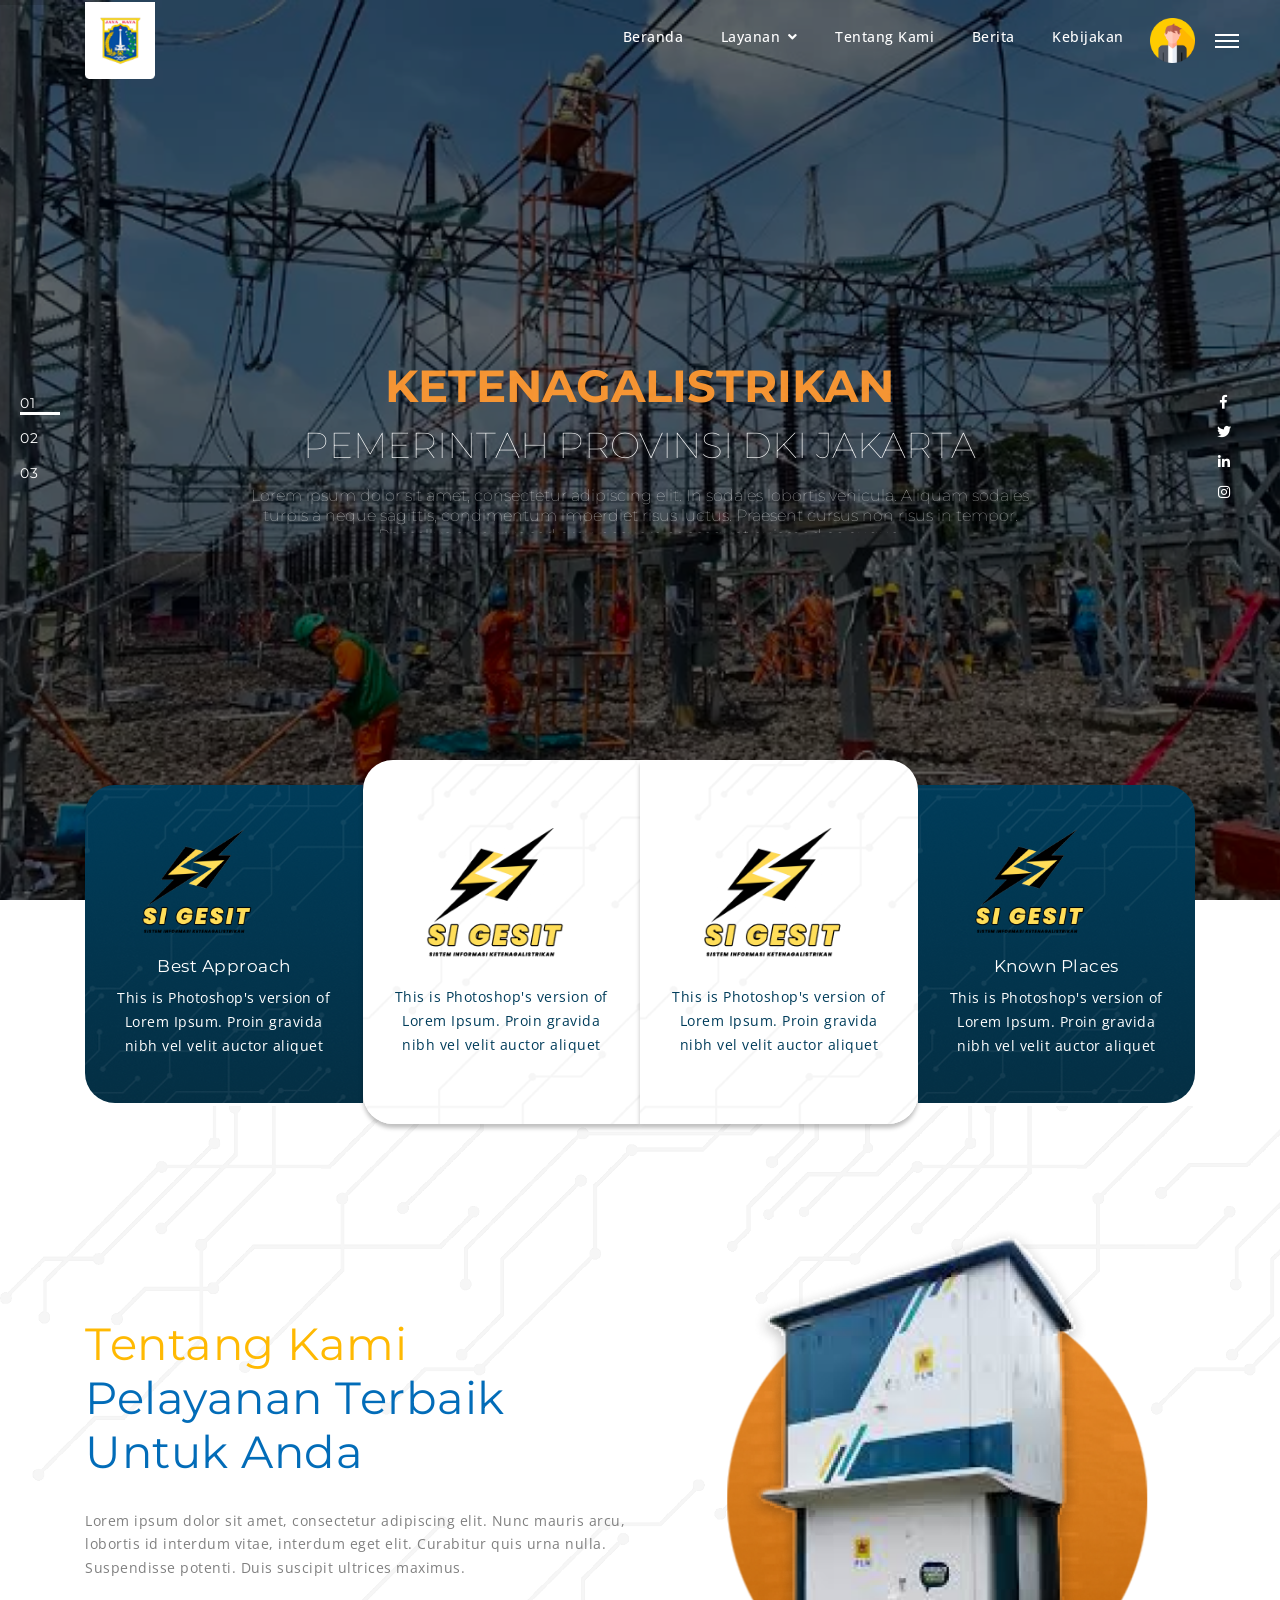
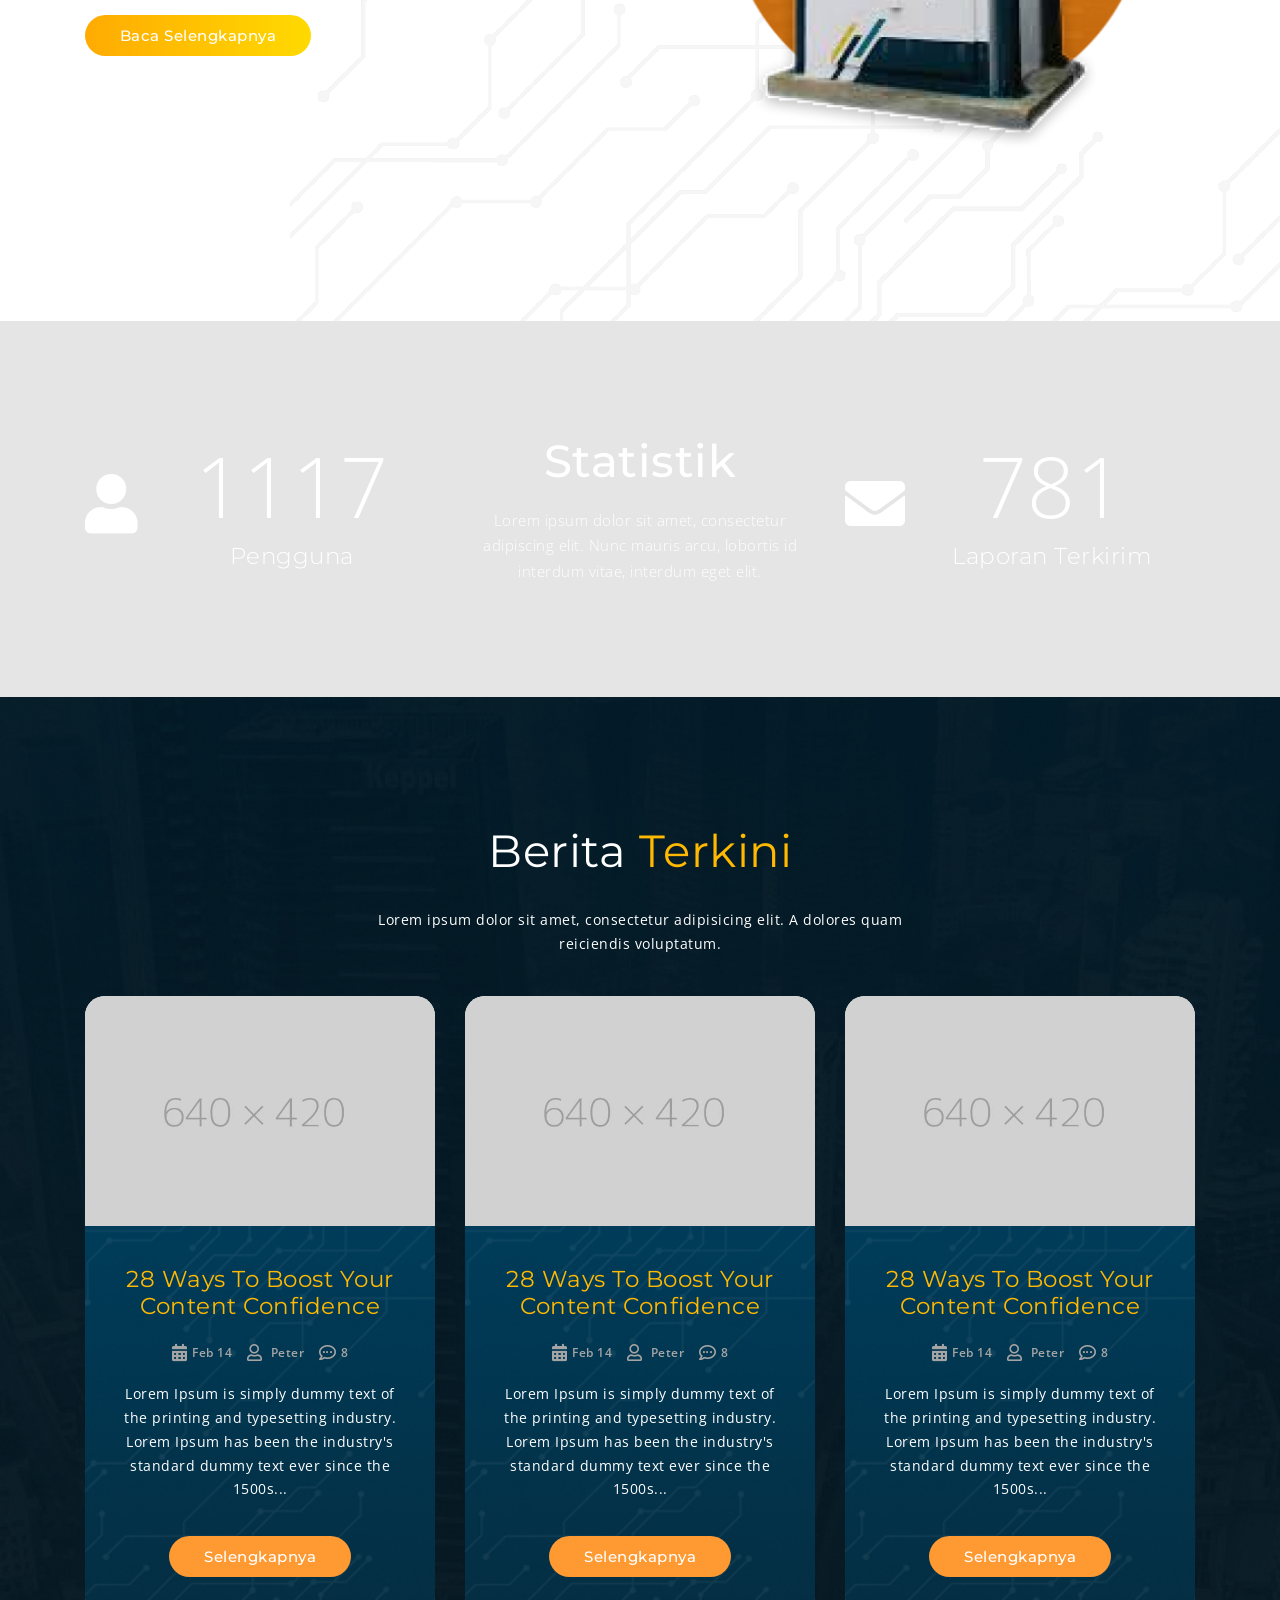
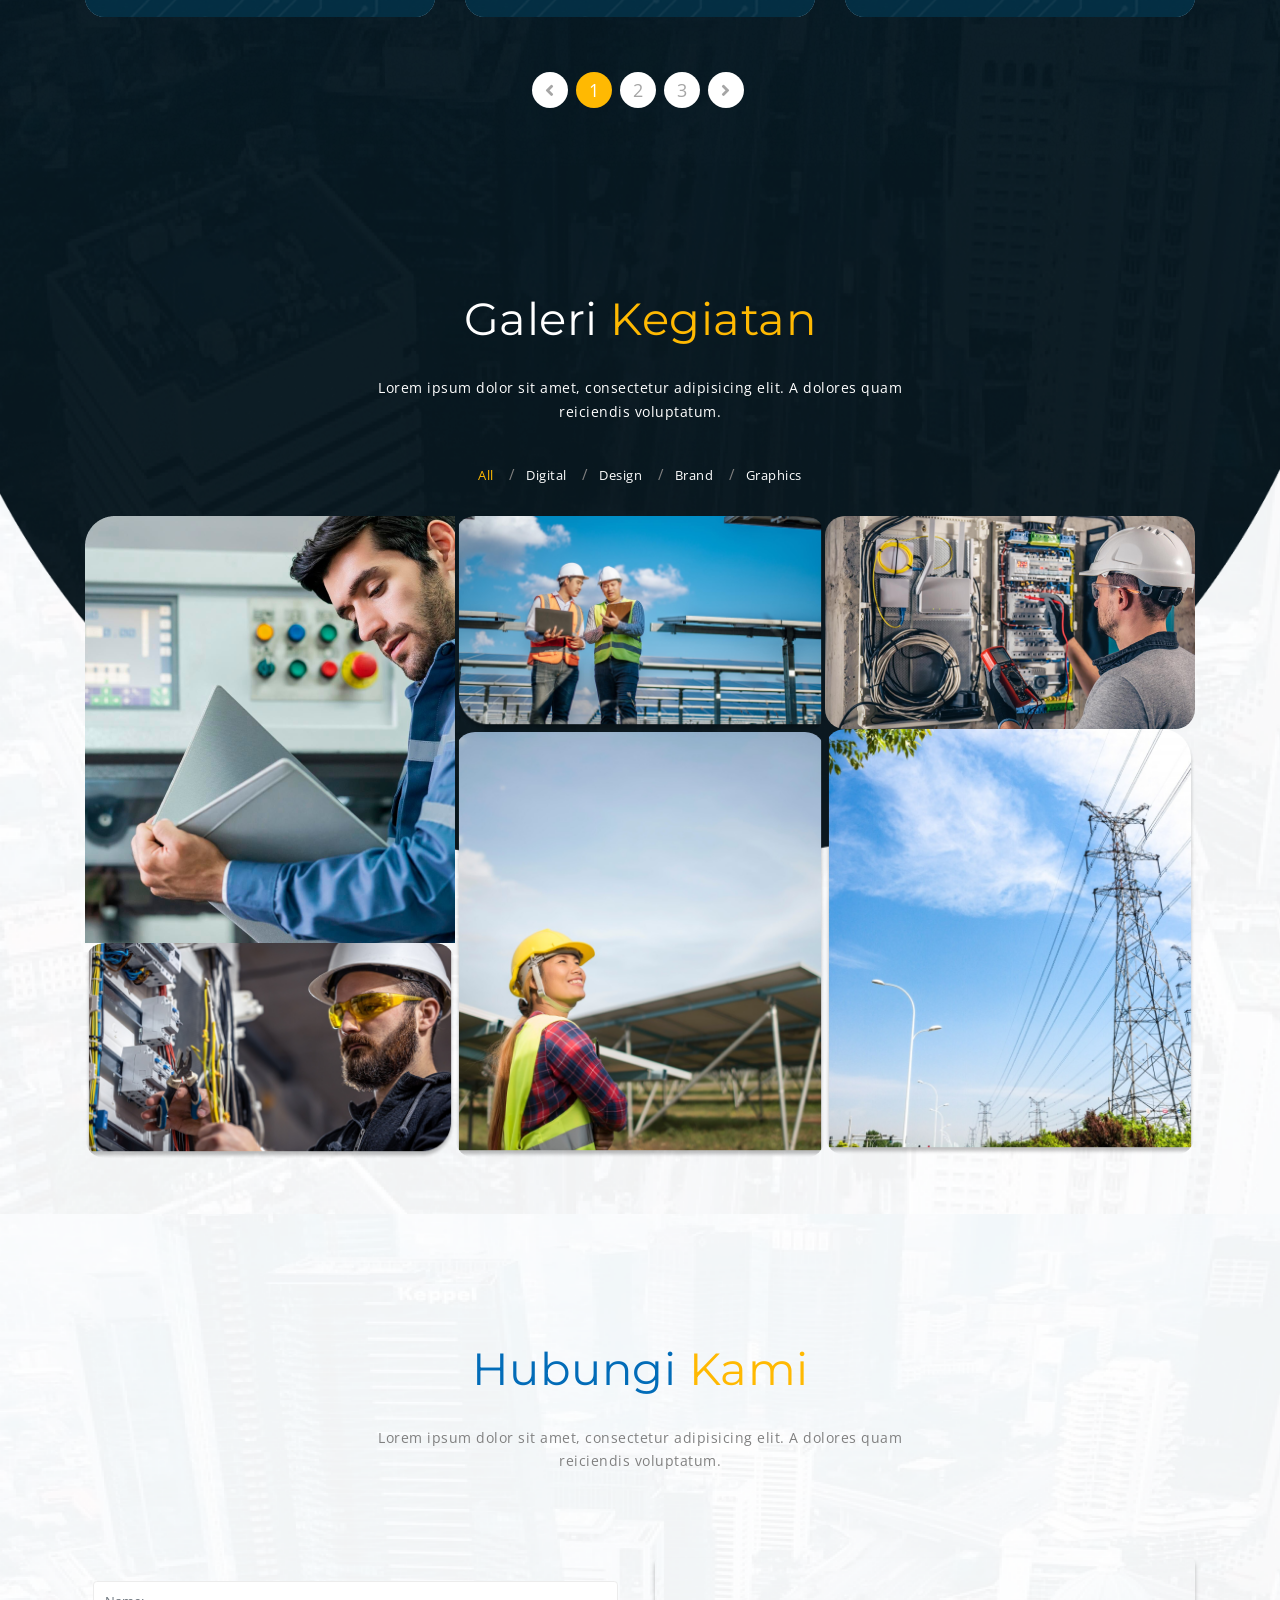
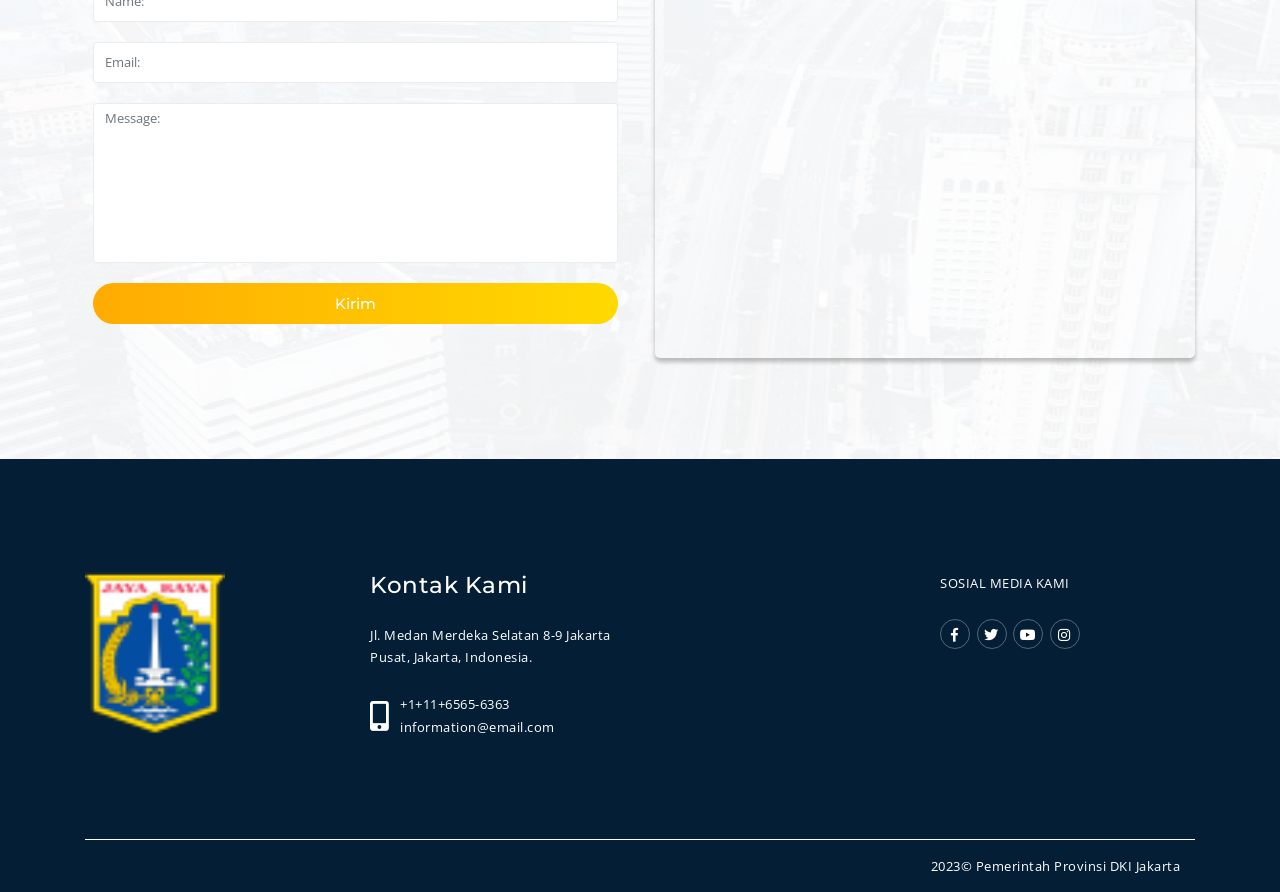
==== index.html @ 41364ecc "initial commit" ====
<!DOCTYPE html>
<html lang="en">

<head>
    <!-- Meta Tags -->
    <meta charset="utf-8">
    <meta content="width=device-width, initial-scale=1, shrink-to-fit=no" name="viewport">
    <!-- Author -->
    <meta name="author" content="Themes Industry">
    <!-- description -->
    <meta name="description"
        content="MegaOne is a highly creative, modern, visually stunning and Bootstrap responsive multipurpose studio and portfolio HTML5 template with 8 ready home page demos.">
    <!-- keywords -->
    <meta name="keywords"
        content="Creative, modern, clean, bootstrap responsive, html5, css3, portfolio, blog, studio, templates, multipurpose, one page, corporate, start-up, studio, branding, designer, freelancer, carousel, parallax, photography, studio, masonry, grid, faq">
    <!-- Page Title -->
    <title>Logistic | MegaOne HTML5 Template</title>
    <link href="logistic/images/favicon.ico" rel="icon">
    <link rel="stylesheet" href="vendor/css/bundle.min.css">
    <link rel="stylesheet" href="vendor/css/owl.carousel.min.css">
    <link rel="stylesheet" href="vendor/css/jquery.fancybox.min.css">
    <link rel="stylesheet" href="vendor/css/cubeportfolio.min.css">
    <link rel="stylesheet" href="vendor/css/tooltipster.min.css">
    <link rel="stylesheet" href="vendor/css/revolution-settings.min.css">
    <link rel="stylesheet" href="logistic/css/revolution/navigation.css">
    <link rel="stylesheet" href="logistic/css/style.css">
</head>

<body>
    <!--PreLoader-->
    <div class="loader">
        <div class="loader-spinner"></div>
    </div>
    <!--PreLoader Ends-->
    <!-- header -->
    <header class="site-header" id="header">
        <nav class="navbar navbar-expand-lg transparent-bg static-nav">
            <div class="container">
                <a class="navbar-brand" href="index-logistic.html">
                    <img src="asset/img/logo.png" alt="logo" class="logo-default">
                    <img src="asset/img/logo.png" alt="logo" style="max-width: 70px;" class="logo-scrolled">
                </a>
                <div class="collapse navbar-collapse">
                    <ul class="navbar-nav ml-auto">
                        <li class="nav-item">
                            <a class="nav-link" href="logistic/about.html">Beranda</a>
                        </li>
                        <li class="nav-item dropdown position-relative">
                            <a class="nav-link dropdown-toggle" href="javascript:void(0)" data-toggle="dropdown"
                                aria-haspopup="true" aria-expanded="false"> Layanan </a>
                            <div class="dropdown-menu">
                                <a class="dropdown-item" href="index-logistic.html">Standard Layout</a>
                                <a class="dropdown-item" href="logistic/index-video.html">Video Background</a>
                                <a class="dropdown-item" href="logistic/index-light.html">Light Version</a>
                            </div>
                        </li>
                        <li class="nav-item">
                            <a class="nav-link" href="logistic/about.html">Tentang Kami</a>
                        </li>
                        <li class="nav-item">
                            <a class="nav-link" href="logistic/about.html">Berita</a>
                        </li>
                        <li class="nav-item">
                            <a class="nav-link" href="logistic/about.html">Kebijakan</a>
                        </li>
                        <!-- <li class="nav-item">
                        <a class="nav-link btn btn-warning btn-sm bg-custom w-100 fw-bold" href="logistic/about.html">Daftar</a>
                    </li> -->
                        <li class="nav-item">
                            <!-- <a class="nav-link" href="logistic/about.html">Daftar</a> -->
                            <img src="asset/img/user-profile.png" style="max-width:45px" class="mt-3 mb-3 ml-2" alt="">
                        </li>


                    </ul>
                </div>
            </div>
            <!--side menu open button-->

            <a href="javascript:void(0)" class="d-inline-block sidemenu_btn" id="sidemenu_toggle">
                <span></span> <span></span> <span></span>
            </a>
        </nav>

        <!-- SIDE MENU -->
        <div class="side-menu opacity-0 bg-custom-secondary" style="background-image: url(asset/img/Rectangle.png);background-size:cover;border-radius:30px 0px 0px 30px">
            <div class="overlay"></div>
            <div class="inner-wrapper">
                <span class="btn-close" id="btn_sideNavClose"><i></i><i></i></span>
                <nav class="side-nav w-100">
                    <ul class="navbar-nav">
                        <li class="nav-item">
                            <a class="nav-link" href="logistic/about.html">Home</a>
                        </li>
                        <li class="nav-item">
                            <a class="nav-link collapsePagesSideMenu" data-toggle="collapse" href="#sideNavPages1">
                                Layanan <i class="fas fa-chevron-down"></i>
                            </a>
                            <div id="sideNavPages1" class="collapse sideNavPages">
                                <ul class="navbar-nav mt-2">
                                    <li class="nav-item">
                                        <a class="nav-link" href="index-logistic.html">Standard Layout</a>
                                    </li>
                                    <li class="nav-item">
                                        <a class="nav-link" href="logistic/index-video.html">Video Background</a>
                                    </li>
                                    <li class="nav-item">
                                        <a class="nav-link" href="logistic/index-light.html">Light Version</a>
                                    </li>
                                </ul>
                            </div>
                        </li>

                        <li class="nav-item">
                            <a class="nav-link collapsePagesSideMenu" data-toggle="collapse" href="#sideNavPages2">
                                News <i class="fas fa-chevron-down"></i>
                            </a>
                            <div id="sideNavPages2" class="collapse sideNavPages">
                                <ul class="navbar-nav">
                                    <li class="nav-item">
                                        <a class="nav-link active" href="logistic/news-1.html">News List</a>
                                    </li>
                                    <li class="nav-item">
                                        <a class="nav-link" href="logistic/news-2.html">News Sidebar</a>
                                    </li>
                                    <li class="nav-item">
                                        <a class="nav-link" href="logistic/news-detail.html">News Details</a>
                                    </li>
                                </ul>
                            </div>
                        </li>
                        <li class="nav-item">
                            <a class="nav-link" href="logistic/work.html">Works</a>
                        </li>
                        <li class="nav-item">
                            <a class="nav-link collapsePagesSideMenu" data-toggle="collapse" href="#sideNavPages">
                                Pages <i class="fas fa-chevron-down"></i>
                            </a>
                            <div id="sideNavPages" class="collapse sideNavPages">
                                <ul class="navbar-nav mt-2">
                                    <li class="nav-item">
                                        <a class="nav-link" href="logistic/team.html">Our Team</a>
                                    </li>
                                    <li class="nav-item">
                                        <a class="nav-link" href="logistic/services.html">Service</a>
                                    </li>
                                    <li class="nav-item">
                                        <a class="nav-link" href="logistic/services-detail.html">Service Detail</a>
                                    </li>
                                    <li class="nav-item">
                                        <a class="nav-link" href="logistic/testimonial.html">Testimonials</a>
                                    </li>
                                    <li class="nav-item">
                                        <a class="nav-link" href="logistic/work.html">Work</a>
                                    </li>
                                    <li class="nav-item">
                                        <a class="nav-link" href="logistic/work-detail.html">Work Detail</a>
                                    </li>
                                    <li class="nav-item">
                                        <a class="nav-link" href="logistic/pricing.html">Pricing</a>
                                    </li>
                                    <li class="nav-item">
                                        <a class="nav-link" href="logistic/404.html">Error 404</a>
                                    </li>
                                    <li class="nav-item">
                                        <a class="nav-link" href="logistic/coming-soon.html">Coming Soon</a>
                                    </li>
                                    <li class="nav-item">
                                        <a class="nav-link collapsePagesSideMenu" data-toggle="collapse"
                                            href="#inner-2">
                                            Account <i class="fas fa-chevron-down"></i>
                                        </a>
                                        <div id="inner-2" class="collapse sideNavPages sideNavPagesInner">
                                            <ul class="navbar-nav mt-2">
                                                <li class="nav-item">
                                                    <a class="nav-link" href="logistic/login.html">Login</a>
                                                </li>
                                                <li class="nav-item">
                                                    <a class="nav-link" href="logistic/register.html">Register</a>
                                                </li>
                                                <li class="nav-item">
                                                    <a class="nav-link" href="logistic/reset-password.html">Forget
                                                        Password</a>
                                                </li>
                                                <li class="nav-item">
                                                    <a class="nav-link" href="logistic/faq.html">FAQ's</a>
                                                </li>
                                                <li class="nav-item">
                                                    <a class="nav-link" href="logistic/support.html">Support</a>
                                                </li>
                                            </ul>
                                        </div>
                                    </li>
                                    <li class="nav-item">
                                        <a class="nav-link collapsePagesSideMenu" data-toggle="collapse"
                                            href="#inner-1">
                                            Shop <i class="fas fa-chevron-down"></i>
                                        </a>
                                        <div id="inner-1" class="collapse sideNavPages sideNavPagesInner">
                                            <ul class="navbar-nav mt-2">
                                                <li class="nav-item">
                                                    <a class="nav-link" href="logistic/shop.html">Shop Products</a>
                                                </li>
                                                <li class="nav-item">
                                                    <a class="nav-link" href="logistic/shop-detail.html">Shop Detail</a>
                                                </li>
                                                <li class="nav-item">
                                                    <a class="nav-link" href="logistic/shop-cart.html">Shop Cart</a>
                                                </li>
                                            </ul>
                                        </div>
                                    </li>
                                </ul>
                            </div>
                        </li>
                        <li class="nav-item">
                            <a class="nav-link" href="logistic/contact.html">Contact</a>
                        </li>
                    </ul>
                </nav>
                <div class="side-footer w-100">
                    <ul class="social-icons-simple white top40">
                        <li><a href="javascript:void(0)" class="facebook"><i class="fab fa-facebook-f"></i> </a> </li>
                        <li><a href="javascript:void(0)" class="twitter"><i class="fab fa-twitter"></i> </a> </li>
                        <li><a href="javascript:void(0)" class="insta"><i class="fab fa-instagram"></i> </a> </li>
                    </ul>
                    <p class="whitecolor">&copy; © 2023 Pemerintah Provinsi DKI Jakarta</p>
                </div>
            </div>
        </div>
        <div id="close_side_menu" class="tooltip"></div>
        <!-- End side menu -->
    </header>
    <!-- header -->
    <!--Main Slider-->
    <section id="main-banner-area" class="position-relative">
        <div id="revo_main_wrapper" class="rev_slider_wrapper fullwidthbanner-container m-0 p-0 bg-dark"
            data-alias="classic4export" data-source="gallery">
            <!-- START REVOLUTION SLIDER 5.4.1 fullwidth mode -->
            <div id="rev_main" class="rev_slider fullwidthabanner white" data-version="5.4.1">
                <ul>
                    <!-- SLIDE 1 -->
                    <li data-index="rs-01" data-transition="fade" data-slotamount="default"
                        data-easein="Power100.easeIn" data-easeout="Power100.easeOut" data-masterspeed="2000"
                        data-fsmasterspeed="1500" data-param1="01">
                        <!-- MAIN IMAGE -->
                        <img src="asset/img/home-bg.png" alt="" data-bgposition="center center" data-bgfit="cover"
                            data-bgrepeat="no-repeat" data-bgparallax="10" class="rev-slidebg" data-no-retina>
                        <!-- LAYER NR. 1 -->
                        <div class="overlay overlay-dark opacity-6"></div>

                        <!-- LAYER NR. 2 -->
                        <div class="tp-caption tp-resizeme" data-x="['center','center','center','center']"
                            data-hoffset="['0','0','0','0']" data-y="['middle','middle','middle','middle']"
                            data-voffset="['-70','-70','-50','-20']" data-width="none" data-height="none"
                            data-type="text" data-textAlign="['center','center','center','center']"
                            data-responsive_offset="on" data-start="1000"
                            data-frames='[{"from":"y:[100%];z:0;rX:0deg;rY:0;rZ:0;sX:1;sY:1;skX:0;skY:0;opacity:0;","mask":"x:0px;y:[100%];s:inherit;e:inherit;","speed":2000,"to":"o:1;","delay":1500,"ease":"Power4.easeInOut"},{"delay":"wait","speed":1000,"to":"y:[100%];","mask":"x:inherit;y:inherit;s:inherit;e:inherit;","ease":"Power2.easeInOut"}]'>
                            <h2 class="text-capitalize font-bold whitecolor text-center text-color-main">
                                KETENAGALISTRIKAN</h2>
                        </div>
                        <!-- LAYER NR. 3 -->
                        <div class="tp-caption tp-resizeme" data-x="['center','center','center','center']"
                            data-hoffset="['0','0','0','0']" data-y="['middle','middle','middle','middle']"
                            data-voffset="['-10','-10','10','40']" data-width="none" data-height="none" data-type="text"
                            data-textAlign="['center','center','center','center']" data-responsive_offset="on"
                            data-start="1500"
                            data-frames='[{"from":"y:[100%];z:0;rX:0deg;rY:0;rZ:0;sX:1;sY:1;skX:0;skY:0;opacity:0;","mask":"x:0px;y:[100%];s:inherit;e:inherit;","speed":2000,"to":"o:1;","delay":1500,"ease":"Power4.easeInOut"},{"delay":"wait","speed":1000,"to":"y:[100%];","mask":"x:inherit;y:inherit;s:inherit;e:inherit;","ease":"Power2.easeInOut"}]'>
                            <h2 class="font-xlight whitecolor text-center heading-title-small"
                                style="text-transform: uppercase ;">Pemerintah Provinsi DKI Jakarta</h2>
                        </div>
                        <!-- LAYER NR. 4 -->
                        <div class="tp-caption tp-resizeme" data-x="['center','center','center','center']"
                            data-hoffset="['0','0','0','0']" data-y="['middle','middle','middle','middle']"
                            data-voffset="['40','40','60','90']" data-width="none" data-height="none"
                            data-whitespace="nowrap" data-type="text"
                            data-textAlign="['center','center','center','center']" data-responsive_offset="on"
                            data-start="2000"
                            data-frames='[{"from":"y:[100%];z:0;rX:0deg;rY:0;rZ:0;sX:1;sY:1;skX:0;skY:0;opacity:0;","mask":"x:0px;y:[100%];s:inherit;e:inherit;","speed":1500,"to":"o:1;","delay":2000,"ease":"Power4.easeInOut"},{"delay":"wait","speed":1000,"to":"y:[100%];","mask":"x:inherit;y:inherit;s:inherit;e:inherit;","ease":"Power2.easeInOut"}]'>
                            <h4 class="whitecolor font-xlight text-center text-break">Lorem ipsum dolor sit amet,
                                consectetur adipiscing elit. In sodales lobortis vehicula. Aliquam sodales <br> turpis a
                                neque sagittis, condimentum imperdiet risus luctus. Praesent cursus non risus in tempor.
                                <br> Phasellus eu purus sed arcu posuere consequat euismod ac augue.
                            </h4>
                        </div>

                    </li>
                    <!-- SLIDE 2 -->
                    <li data-index="rs-02" data-transition="fade" data-slotamount="default"
                        data-easein="Power3.easeInOut" data-easeout="Power3.easeInOut" data-masterspeed="2000"
                        data-fsmasterspeed="1500" data-param1="02">
                        <!-- MAIN IMAGE -->
                        <img src="asset/img/home-bg.png" alt="" data-bgposition="center center" data-bgfit="cover"
                            data-bgrepeat="no-repeat" data-bgparallax="10" class="rev-slidebg" data-no-retina>
                        <!-- LAYER NR. 1 -->
                        <div class="overlay overlay-dark opacity-7"></div>
                        <!-- LAYER NR. 2 -->
                        <div class="tp-caption tp-resizeme" data-x="['center','center','center','center']"
                            data-hoffset="['0','0','0','0']" data-y="['middle','middle','middle','middle']"
                            data-voffset="['-70','-70','-50','-20']" data-width="none" data-height="none"
                            data-type="text" data-textAlign="['center','center','center','center']"
                            data-responsive_offset="on" data-start="1000"
                            data-frames='[{"from":"y:[100%];z:0;rX:0deg;rY:0;rZ:0;sX:1;sY:1;skX:0;skY:0;opacity:0;","mask":"x:0px;y:[100%];s:inherit;e:inherit;","speed":2000,"to":"o:1;","delay":1500,"ease":"Power4.easeInOut"},{"delay":"wait","speed":1000,"to":"y:[100%];","mask":"x:inherit;y:inherit;s:inherit;e:inherit;","ease":"Power2.easeInOut"}]'>
                            <h2 class="text-capitalize font-bold whitecolor text-center text-color-main">
                                KETENAGALISTRIKAN</h2>
                        </div>
                        <!-- LAYER NR. 3 -->
                        <div class="tp-caption tp-resizeme" data-x="['center','center','center','center']"
                            data-hoffset="['0','0','0','0']" data-y="['middle','middle','middle','middle']"
                            data-voffset="['-10','-10','10','40']" data-width="none" data-height="none" data-type="text"
                            data-textAlign="['center','center','center','center']" data-responsive_offset="on"
                            data-start="1500"
                            data-frames='[{"from":"y:[100%];z:0;rX:0deg;rY:0;rZ:0;sX:1;sY:1;skX:0;skY:0;opacity:0;","mask":"x:0px;y:[100%];s:inherit;e:inherit;","speed":2000,"to":"o:1;","delay":1500,"ease":"Power4.easeInOut"},{"delay":"wait","speed":1000,"to":"y:[100%];","mask":"x:inherit;y:inherit;s:inherit;e:inherit;","ease":"Power2.easeInOut"}]'>
                            <h2 class="font-xlight whitecolor text-center heading-title-small"
                                style="text-transform: uppercase ;">Pemerintah Provinsi DKI Jakarta</h2>
                        </div>
                        <!-- LAYER NR. 4 -->
                        <div class="tp-caption tp-resizeme" data-x="['center','center','center','center']"
                            data-hoffset="['0','0','0','0']" data-y="['middle','middle','middle','middle']"
                            data-voffset="['40','40','60','90']" data-width="none" data-height="none"
                            data-whitespace="nowrap" data-type="text"
                            data-textAlign="['center','center','center','center']" data-responsive_offset="on"
                            data-start="2000"
                            data-frames='[{"from":"y:[100%];z:0;rX:0deg;rY:0;rZ:0;sX:1;sY:1;skX:0;skY:0;opacity:0;","mask":"x:0px;y:[100%];s:inherit;e:inherit;","speed":1500,"to":"o:1;","delay":2000,"ease":"Power4.easeInOut"},{"delay":"wait","speed":1000,"to":"y:[100%];","mask":"x:inherit;y:inherit;s:inherit;e:inherit;","ease":"Power2.easeInOut"}]'>
                            <h4 class="whitecolor font-xlight text-center text-break">Lorem ipsum dolor sit amet,
                                consectetur adipiscing elit. In sodales lobortis vehicula. Aliquam sodales <br> turpis a
                                neque sagittis, condimentum imperdiet risus luctus. Praesent cursus non risus in tempor.
                                <br> Phasellus eu purus sed arcu posuere consequat euismod ac augue.
                            </h4>
                        </div>
                    </li>
                    <!-- SLIDE 3 -->
                    <li data-index="rs-03" data-transition="fade" data-slotamount="default"
                        data-easein="Power3.easeInOut" data-easeout="Power3.easeInOut" data-masterspeed="2000"
                        data-fsmasterspeed="1500" data-param1="03">
                        <!-- MAIN IMAGE -->
                        <img src="asset/img/home-bg.png" alt="" data-bgposition="center center" data-bgfit="cover"
                            data-bgrepeat="no-repeat" data-bgparallax="10" class="rev-slidebg" data-no-retina>
                        <!-- LAYER NR. 1 -->
                        <div class="overlay overlay-dark opacity-7"></div>
                        <!-- LAYER NR. 2 -->
                        <div class="tp-caption tp-resizeme" data-x="['center','center','center','center']"
                            data-hoffset="['0','0','0','0']" data-y="['middle','middle','middle','middle']"
                            data-voffset="['-70','-70','-50','-20']" data-width="none" data-height="none"
                            data-type="text" data-textAlign="['center','center','center','center']"
                            data-responsive_offset="on" data-start="1000"
                            data-frames='[{"from":"y:[100%];z:0;rX:0deg;rY:0;rZ:0;sX:1;sY:1;skX:0;skY:0;opacity:0;","mask":"x:0px;y:[100%];s:inherit;e:inherit;","speed":2000,"to":"o:1;","delay":1500,"ease":"Power4.easeInOut"},{"delay":"wait","speed":1000,"to":"y:[100%];","mask":"x:inherit;y:inherit;s:inherit;e:inherit;","ease":"Power2.easeInOut"}]'>
                            <h2 class="text-capitalize font-bold whitecolor text-center text-color-main">
                                KETENAGALISTRIKAN</h2>
                        </div>
                        <!-- LAYER NR. 3 -->
                        <div class="tp-caption tp-resizeme" data-x="['center','center','center','center']"
                            data-hoffset="['0','0','0','0']" data-y="['middle','middle','middle','middle']"
                            data-voffset="['-10','-10','10','40']" data-width="none" data-height="none" data-type="text"
                            data-textAlign="['center','center','center','center']" data-responsive_offset="on"
                            data-start="1500"
                            data-frames='[{"from":"y:[100%];z:0;rX:0deg;rY:0;rZ:0;sX:1;sY:1;skX:0;skY:0;opacity:0;","mask":"x:0px;y:[100%];s:inherit;e:inherit;","speed":2000,"to":"o:1;","delay":1500,"ease":"Power4.easeInOut"},{"delay":"wait","speed":1000,"to":"y:[100%];","mask":"x:inherit;y:inherit;s:inherit;e:inherit;","ease":"Power2.easeInOut"}]'>
                            <h2 class="font-xlight whitecolor text-center heading-title-small"
                                style="text-transform: uppercase ;">Pemerintah Provinsi DKI Jakarta</h2>
                        </div>
                        <!-- LAYER NR. 4 -->
                        <div class="tp-caption tp-resizeme" data-x="['center','center','center','center']"
                            data-hoffset="['0','0','0','0']" data-y="['middle','middle','middle','middle']"
                            data-voffset="['40','40','60','90']" data-width="none" data-height="none"
                            data-whitespace="nowrap" data-type="text"
                            data-textAlign="['center','center','center','center']" data-responsive_offset="on"
                            data-start="2000"
                            data-frames='[{"from":"y:[100%];z:0;rX:0deg;rY:0;rZ:0;sX:1;sY:1;skX:0;skY:0;opacity:0;","mask":"x:0px;y:[100%];s:inherit;e:inherit;","speed":1500,"to":"o:1;","delay":2000,"ease":"Power4.easeInOut"},{"delay":"wait","speed":1000,"to":"y:[100%];","mask":"x:inherit;y:inherit;s:inherit;e:inherit;","ease":"Power2.easeInOut"}]'>
                            <h4 class="whitecolor font-xlight text-center text-break">Lorem ipsum dolor sit amet,
                                consectetur adipiscing elit. In sodales lobortis vehicula. Aliquam sodales <br> turpis a
                                neque sagittis, condimentum imperdiet risus luctus. Praesent cursus non risus in tempor.
                                <br> Phasellus eu purus sed arcu posuere consequat euismod ac augue.
                            </h4>
                        </div>
                    </li>
                </ul>
            </div>
        </div>
        <ul class="social-icons-simple revicon white">
            <li class="d-table"><a href="javascript:void(0)" class="facebook"><i class="fab fa-facebook-f"></i></a>
            </li>
            <li class="d-table"><a href="javascript:void(0)" class="twitter"><i class="fab fa-twitter"></i> </a> </li>
            <li class="d-table"><a href="javascript:void(0)" class="linkedin"><i class="fab fa-linkedin-in"></i> </a>
            </li>
            <li class="d-table"><a href="javascript:void(0)" class="insta"><i class="fab fa-instagram"></i> </a> </li>
        </ul>
    </section>
    <!--Main Slider ends -->
    <!--Some Services-->
    <div class="container">
        <div class="row">
            <div class="col-md-12">
                <div id="services-slider" class="owl-carousel">
                    <div class="item">
                        <div class="service-box service-box-kiri">
                            <img src="asset/img/sigesit-logo.png" style="width: 80%;" alt="">
                            <h4 class="bottom10 text-nowrap"><a href="javascript:void(0)">Best Approach</a></h4>
                            <p>This is Photoshop's version of Lorem Ipsum. Proin gravida nibh vel velit auctor aliquet
                            </p>
                        </div>
                    </div>
                    <div class="item">
                        <div class="service-box layanan-aktif layanan-aktif-kiri">
                            <img src="asset/img/sigesit-logo.png" alt="">
                            <!-- <h4 class="bottom10"><a href="javascript:void(0)">Digital Access</a></h4> -->
                            <p>This is Photoshop's version of Lorem Ipsum. Proin gravida nibh vel velit auctor aliquet
                            </p>
                        </div>
                    </div>
                    <div class="item">
                        <div class="service-box layanan-aktif layanan-aktif-kanan">
                            <img src="asset/img/sigesit-logo.png" alt="">
                            <!-- <h4 class="bottom10"><a href="javascript:void(0)">Digital Access</a></h4> -->
                            <p>This is Photoshop's version of Lorem Ipsum. Proin gravida nibh vel velit auctor aliquet
                            </p>
                        </div>
                    </div>
                    <div class="item">
                        <div class="service-box service-box-kanan">
                            <img src="asset/img/sigesit-logo.png" style="width: 80%;" alt="">
                            <h4 class="bottom10"><a href="javascript:void(0)">Known Places</a></h4>
                            <p>This is Photoshop's version of Lorem Ipsum. Proin gravida nibh vel velit auctor aliquet
                            </p>
                        </div>
                    </div>
                </div>
            </div>
        </div>
    </div>
    <!--Some Services ends-->
    <!--Some Feature -->
    <section id="about" class="single-feature padding mt-n5">
        <div class="container">
            <div class="row">
                <div class="col-md-12">
                    <div id="about-slider" class="owl-carousel">
                        <div class="item">
                            <div class="row d-flex align-items-center">
                                <div class="col-lg-6 text-sm-left text-center wow fadeInLeft" data-wow-delay="300ms">
                                    <div class="heading-title mb-4">
                                        <h2 class="darkcolor font-normal bottom30"><span class="defaultcolor">Tentang
                                                Kami</span> <br> Pelayanan Terbaik Untuk Anda</h2>
                                    </div>
                                    <p class="bottom35">Lorem ipsum dolor sit amet, consectetur adipiscing elit. Nunc
                                        mauris
                                        arcu, lobortis id interdum vitae, interdum eget elit. Curabitur quis urna nulla.
                                        Suspendisse potenti. Duis suscipit ultrices maximus. </p>
                                    <a href="javascript:void(0)" class="button gradient-btn bg-custom mb-sm-0 mb-4">Baca
                                        Selengkapnya</a>
                                </div>
                                <div class="col-lg-6 wow fadeInRight" data-wow-delay="300ms">
                                    <div class="image"><img alt="SEO" src="asset/img/genset.png"></div>
                                </div>
                            </div>
                        </div>
                        <div class="item">
                            <div class="row d-flex align-items-center">
                                <div class="col-lg-6 text-sm-left text-center wow fadeInLeft" data-wow-delay="300ms">
                                    <div class="heading-title mb-4">
                                        <h2 class="darkcolor font-normal bottom30">Let's spread <span
                                                class="defaultcolor">Products</span> to Worldwide</h2>
                                    </div>
                                    <p class="bottom35">Lorem ipsum dolor sit amet, consectetur adipiscing elit. Nunc
                                        mauris
                                        arcu, lobortis id interdum vitae, interdum eget elit. Curabitur quis urna nulla.
                                        Suspendisse potenti. Duis suscipit ultrices maximus. </p>
                                    <a href="javascript:void(0)" class="button gradient-btn mb-sm-0 mb-4">Learn More</a>
                                </div>
                                <div class="col-lg-6 wow fadeInRight" data-wow-delay="300ms">
                                    <div class="image"><img alt="SEO" src="logistic/images/awesome-feature.jpg"></div>
                                </div>
                            </div>
                        </div>
                    </div>
                    <!-- <div class="custom-nav">
                        <div class="custom-prev">Previous</div>
                        <div class="custom-next">Next</div>
                      </div> -->
                </div>
            </div>
        </div>
    </section>
    <!--Some Feature ends-->


    <!-- Counters -->
    <section id="bg-counters" class="padding bg-counters parallax">
        <div class="container">
            <div class="row align-items-center text-center">
                <div class="overlay overlay-dark opacity-1 z-index-0"></div>
                <div class="col-lg-4 col-md-4 col-sm-4 bottom10">
                    <div class="row">
                        <div class="col-md-2 text-end" style="margin: auto;">
                            <i class="fas fa-user text-white" style="font-size: 60px ;"></i>
                        </div>
                        <div class="col-md-10">
                            <div class="counters whitecolor  top10 bottom10">

                                <span class="count_nums font-light" data-to="1994" data-speed="2500"> </span>
                            </div>
                            <h3 class="font-light whitecolor top20">Pengguna</h3>
                        </div>
                    </div>

                </div>
                <div class="col-lg-4 col-md-4 col-sm-4">
                    <h2 class="text-white">Statistik</h2>
                    <p class="whitecolor top20 bottom20 font-light title">Lorem ipsum dolor sit amet, consectetur
                        adipiscing elit. Nunc mauris arcu, lobortis id interdum vitae, interdum eget elit. </p>
                </div>
                <div class="col-lg-4 col-md-4 col-sm-4 bottom10">
                    <div class="row">
                        <div class="col-md-2 text-end" style="margin: auto;">
                            <i class="fas fa-envelope text-white" style="font-size: 60px ;"></i>
                        </div>
                        <div class="col-md-10">
                            <div class="counters whitecolor top10 bottom10">

                                <span class="count_nums font-light" data-to="1395" data-speed="2500"> </span>
                            </div>
                            <h3 class="font-light whitecolor top20">Laporan Terkirim</h3>
                        </div>
                    </div>

                </div>
            </div>
        </div>
    </section>
    <!-- Counters ends-->

    <!-- Our Blogs -->
    <section id="our-blog" class="bglight padding_top padding_bottom_half"
        style="background-image:url(asset/img/merg1.png);background-size: 100% 100%;">
        <div class="container">
            <div class="row">
                <div class="col-md-12 text-center wow fadeIn top15" data-wow-delay="300ms"
                    style="visibility: visible; animation-delay: 300ms; animation-name: fadeIn;">
                    <h2 class="text-white font-normal bottom30">Berita <span class="defaultcolor">Terkini</span></h2>
                    <div class="col-md-6 offset-md-3 bottom40 text-white">
                        <p>Lorem ipsum dolor sit amet, consectetur adipisicing elit. A dolores quam reiciendis
                            voluptatum.</p>
                    </div>
                </div>
            </div>
            <div id="blog-measonry" class="cbp">
                <div class="cbp-item">
                    <div class="news_item shadow text-center text-md-left">
                        <a class="image" href="news-detail.html">
                            <img src="logistic/images/news-1.jpg" alt="Latest News" class="img-responsive">
                        </a>
                        <div class="news_desc text-center">
                            <h3 class="text-capitalize font-normal defaultcolor"><a href="news-detail.html">28 Ways to
                                    Boost Your Content Confidence</a></h3>
                            <ul class="meta-tags top20 bottom20">
                                <li><a href="#."><i class="fas fa-calendar-alt"></i>Feb 14</a></li>
                                <li><a href="#."> <i class="far fa-user"></i> Peter </a></li>
                                <li><a href="#."><i class="far fa-comment-dots"></i>8</a></li>
                            </ul>
                            <p class="bottom35 text-white">Lorem Ipsum is simply dummy text of the printing and
                                typesetting
                                industry. Lorem Ipsum has been the industry's standard dummy text ever since the
                                1500s...</p>
                            <a href="news-detail.html" class="button btn-secondary bg-custom">Selengkapnya</a>
                        </div>
                    </div>
                </div>
                <div class="cbp-item">
                    <div class="news_item shadow text-center text-md-left">
                        <a class="image" href="news-detail.html">
                            <img src="logistic/images/news-1.jpg" alt="Latest News" class="img-responsive">
                        </a>
                        <div class="news_desc text-center">
                            <h3 class="text-capitalize font-normal defaultcolor"><a href="news-detail.html">28 Ways to
                                    Boost Your Content Confidence</a></h3>
                            <ul class="meta-tags top20 bottom20">
                                <li><a href="#."><i class="fas fa-calendar-alt"></i>Feb 14</a></li>
                                <li><a href="#."> <i class="far fa-user"></i> Peter </a></li>
                                <li><a href="#."><i class="far fa-comment-dots"></i>8</a></li>
                            </ul>
                            <p class="bottom35 text-white">Lorem Ipsum is simply dummy text of the printing and
                                typesetting
                                industry. Lorem Ipsum has been the industry's standard dummy text ever since the
                                1500s...</p>
                            <a href="news-detail.html" class="button btn-secondary bg-custom">Selengkapnya</a>
                        </div>
                    </div>
                </div>
                <div class="cbp-item">
                    <div class="news_item shadow text-center text-md-left">
                        <a class="image" href="news-detail.html">
                            <img src="logistic/images/news-1.jpg" alt="Latest News" class="img-responsive">
                        </a>
                        <div class="news_desc text-center">
                            <h3 class="text-capitalize font-normal defaultcolor"><a href="news-detail.html">28 Ways to
                                    Boost Your Content Confidence</a></h3>
                            <ul class="meta-tags top20 bottom20">
                                <li><a href="#."><i class="fas fa-calendar-alt"></i>Feb 14</a></li>
                                <li><a href="#."> <i class="far fa-user"></i> Peter </a></li>
                                <li><a href="#."><i class="far fa-comment-dots"></i>8</a></li>
                            </ul>
                            <p class="bottom35 text-white">Lorem Ipsum is simply dummy text of the printing and
                                typesetting
                                industry. Lorem Ipsum has been the industry's standard dummy text ever since the
                                1500s...</p>
                            <a href="news-detail.html" class="button btn-secondary bg-custom">Selengkapnya</a>
                        </div>
                    </div>
                </div>

            </div>
            <div class="row">
                <div class="col-sm-12">
                    <!--Pagination-->
                    <ul class="pagination justify-content-center top55 mb-4 mb-md-0 mb-sm-3">
                        <li class="page-item"><a class="page-link disabled" href="#."><i
                                    class="fa fa-angle-left"></i></a></li>
                        <li class="page-item active"><a class="page-link" href="#.">1</a></li>
                        <li class="page-item"><a class="page-link" href="#.">2</a></li>
                        <li class="page-item"><a class="page-link" href="#.">3</a></li>
                        <li class="page-item"><a class="page-link" href="#."><i class="fa fa-angle-right"></i></a></li>
                    </ul>
                </div>
            </div>
        </div>
    </section>

    <section id="our-blog" class="bglight padding_top padding_bottom_half"
        style="background-image:url(asset/img/merg2.png);background-size: 100% 100%;">
        <div class="container">
            <div class="row">
                <div class="col-md-12 text-center wow fadeIn top15" data-wow-delay="300ms"
                    style="visibility: visible; animation-delay: 300ms; animation-name: fadeIn;">
                    <h2 class="text-white font-normal bottom30">Galeri <span class="defaultcolor">Kegiatan</span></h2>
                    <div class="col-md-6 offset-md-3 bottom40 text-white">
                        <p>Lorem ipsum dolor sit amet, consectetur adipisicing elit. A dolores quam reiciendis
                            voluptatum.</p>
                    </div>
                </div>
            </div>
            <div class="row">
                <!-- <div class="col-md-12 text-center wow fadeIn top15" data-wow-delay="300ms">
                    <h2 class="heading bottom45 darkcolor font-light2">Our <span class="font-normal">Work</span>
                        <span class="divider-center"></span>
                    </h2>
                    <div class="col-md-6 offset-md-3 bottom40">
                        <p>Lorem ipsum dolor sit amet, consectetur adipisicing elit. A dolores quam reiciendis voluptatum.</p>
                    </div>
                </div> -->
                <div class="col-lg-12">
                    <div id="mosaic-filter" class="cbp-l-filters bottom30 wow fadeIn text-center "
                        data-wow-delay="350ms">
                        <div data-filter="*" class="cbp-filter-item text-white">
                            <span>All</span>
                        </div>
                        <div data-filter=".digital" class="cbp-filter-item">
                            <span>Digital</span>
                        </div>
                        <div data-filter=".design" class="cbp-filter-item">
                            <span>Design</span>
                        </div>
                        <div data-filter=".brand" class="cbp-filter-item">
                            <span>Brand</span>
                        </div>
                        <div data-filter=".graphics" class="cbp-filter-item">
                            <span>Graphics</span>
                        </div>
                    </div>
                </div>
                <div class="col-lg-12">
                    <div id="grid-mosaic" class="cbp cbp-l-grid-mosaic-flat">
                        <!--Item 1-->
                        <div class="cbp-item cbp-item-box brand graphics" style="border-radius: 0 !important;">
                            <img src="asset/img/galeri/1.png" alt="">
                            <div class="gallery-hvr whitecolor">
                                <div class="center-box">
                                    <a href="images/work-1.jpg" class="opens" data-fancybox="gallery" title="Zoom In">
                                        <i class="fa fa-search-plus"></i></a>
                                    <a href="work-detail.html" class="opens" title="View Details"> <i
                                            class="fas fa-link"></i></a>
                                    <h4 class="w-100">Galeri</h4>
                                </div>
                            </div>
                        </div>
                        <!--Item 2-->
                        <div class="cbp-item cbp-item-box digital brand graphics design">
                            <img src="asset/img/galeri/4.png" alt="">
                            <div class="gallery-hvr whitecolor">
                                <div class="center-box">
                                    <a href="asset/img/galeri/4.png" class="opens" data-fancybox="gallery"
                                        title="Zoom In"> <i class="fa fa-search-plus"></i></a>
                                    <a href="work-detail.html" class="opens" title="View Details"> <i
                                            class="fas fa-link"></i></a>
                                    <h4 class="w-100">Galeri</h4>
                                </div>
                            </div>
                        </div>
                        <!--Item 3-->
                        <div class="cbp-item cbp-item-box design digital graphics">
                            <img src="asset/img/galeri/2.png" alt="">
                            <div class="gallery-hvr whitecolor">
                                <div class="center-box">
                                    <a href="asset/img/galeri/2.png" class="opens" data-fancybox="gallery"
                                        title="Zoom In"> <i class="fa fa-search-plus"></i></a>
                                    <a href="work-detail.html" class="opens" title="View Details"> <i
                                            class="fas fa-link"></i></a>
                                    <h4 class="w-100">Galeri</h4>
                                </div>
                            </div>
                        </div>
                        <!--Item 4-->
                        <div class="cbp-item cbp-item-box brand graphics">
                            <img src="asset/img/galeri/3.png" alt="">
                            <div class="gallery-hvr whitecolor">
                                <div class="center-box">
                                    <a href="asset/img/galeri/3.png" class="opens" data-fancybox="gallery"
                                        title="Zoom In"> <i class="fa fa-search-plus"></i></a>
                                    <a href="work-detail.html" class="opens" title="View Details"> <i
                                            class="fas fa-link"></i></a>
                                    <h4 class="w-100">Galeri</h4>
                                </div>
                            </div>
                        </div>
                        <!--Item 5-->
                        <div class="cbp-item cbp-item-box brand graphics design design">
                            <img src="asset/img/galeri/5.png" alt="">
                            <div class="gallery-hvr whitecolor">
                                <div class="center-box">
                                    <a href="asset/img/galeri/5.png" class="opens" data-fancybox="gallery"
                                        title="Zoom In"> <i class="fa fa-search-plus"></i></a>
                                    <a href="work-detail.html" class="opens" title="View Details"> <i
                                            class="fas fa-link"></i></a>
                                    <h4 class="w-100">Galeri</h4>
                                </div>
                            </div>
                        </div>
                        <!--Item 6-->
                        <div class="cbp-item cbp-item-box brand digital design">
                            <img src="asset/img/galeri/6.png" alt="">
                            <div class="gallery-hvr whitecolor">
                                <div class="center-box">
                                    <a href="asset/img/galeri/6.png" class="opens" data-fancybox="gallery"
                                        title="Zoom In"> <i class="fa fa-search-plus"></i></a>
                                    <a href="work-detail.html" class="opens" title="View Details"> <i
                                            class="fas fa-link"></i></a>
                                    <h4 class="w-100">Galeri</h4>
                                </div>
                            </div>
                        </div>
                    </div>
                </div>
            </div>
        </div>
    </section>
    <!--Our Blogs Ends-->
    <section id="our-blog" class="bglight padding_top padding_bottom_half"
        style="background-image:url(asset/img/big-bg-white.png);background-size: 100% 100%;">
        <div class="container">
            <div class="row">
                <div class="col-md-12 text-center wow fadeIn top15" data-wow-delay="300ms"
                    style="visibility: visible; animation-delay: 300ms; animation-name: fadeIn;">
                    <h2 class="darkcolor font-normal bottom30">Hubungi <span class="defaultcolor">Kami</span></h2>
                    <div class="col-md-6 offset-md-3 bottom40">
                        <p>Lorem ipsum dolor sit amet, consectetur adipisicing elit. A dolores quam reiciendis
                            voluptatum.</p>
                    </div>
                </div>
            </div>

            <div class="widget py-5">
                <div class="row">

                    <div class="col-md-6 col-sm-6 order-sm-2">
                        <div class="mapouter"
                            style="box-shadow: 0px 4px 4px 0px rgba(0, 0, 0, 0.25);border-radius:5px;">
                            <div class="gmap_canvas"><iframe class="gmap_iframe" width="100%" frameborder="0"
                                    scrolling="no" marginheight="0" marginwidth="0"
                                    src="https://maps.google.com/maps?width=600&amp;height=400&amp;hl=en&amp;q=Direktorat Jenderal Ketenagalistrikan, Jalan Haji R. Rasuna Said, RT.10/RW.4, Kuningan Timur, Kota Jakarta Selatan, DKI Jakarta&amp;t=&amp;z=14&amp;ie=UTF8&amp;iwloc=B&amp;output=embed"></iframe><a
                                    href="https://connectionsgame.org/">Connections NYT</a></div>
                            <style>
                                .mapouter {
                                    position: relative;
                                    text-align: right;
                                    width: 100%;
                                    height: 400px;
                                }

                                .gmap_canvas {
                                    overflow: hidden;
                                    background: none !important;
                                    width: 100%;
                                    height: 400px;
                                }

                                .gmap_iframe {
                                    height: 400px !important;
                                }
                            </style>
                        </div>
                    </div>
                    <div class="col-md-6 col-sm-6">
                        <!-- <div style="box-shadow: 0px 4px 4px 0px rgba(0, 0, 0, 0.25);border-radius:5px;"> -->
                            <div class="heading-title mt-4 wow fadeInUp" data-wow-delay="300ms">
                                <form class="getin_form wow fadeInUp" data-wow-delay="400ms" id="contact-form-data">
                                    <div class="row px-2">
                                        <div class="col-md-12 col-sm-12" id="result"></div>
                                        <div class="col-md-12 col-sm-12">
                                            <div class="form-group">
                                                <label for="name1" class="d-none"></label>
                                                <input class="form-control" id="name1" type="text" placeholder="Name:"
                                                    required name="userName">
                                            </div>
                                        </div>
                                        <div class="col-md-12 col-sm-12">
                                            <div class="form-group">
                                                <label for="email1" class="d-none"></label>
                                                <input class="form-control" type="email" id="email1"
                                                    placeholder="Email:" name="userEmail">
                                            </div>
                                        </div>
                                        <div class="col-md-12 col-sm-12">
                                            <div class="form-group">
                                                <label for="message1" class="d-none"></label>
                                                <textarea class="form-control" id="message1" placeholder="Message:"
                                                    required name="userMessage"></textarea>
                                            </div>
                                        </div>
                                        <div class="col-md-12 col-sm-12">
                                            <button type="button" id="submit_btn1"
                                                class="contact_btn button gradient-btn w-100">Kirim</button>
                                        </div>
                                    </div>
                                </form>
                            </div>
                        <!-- </div> -->
                    </div>
                </div>
            </div>

        </div>
    </section>


    
    <!--Site Footer Here-->
    <footer id="site-footer" class=" bg-custom-secondary padding_top">
        <div class="container">
            <div class="row">
                <div class="col-lg-3 col-md-6 col-sm-6">
                    <div class="footer_panel padding_bottom_half bottom20">
                        <a href="asset/img/logo.png" class="footer_logo bottom25"><img
                                src="asset/img/logo-s.png" alt="MegaOne"></a>
                     
                    </div>
                </div>
                <div class="col-lg-3 col-md-6 col-sm-6">
                    <div class="footer_panel padding_bottom_half bottom20">
                        <h3 class="whitecolor bottom25">Kontak Kami</h3>
                          <p class="whitecolor bottom25">Jl. Medan Merdeka Selatan 8-9 Jakarta Pusat, Jakarta, Indonesia.</p>
                        <div class="d-table w-100 address-item whitecolor bottom25">
                            <span class="d-table-cell align-middle"><i class="fas fa-mobile-alt"></i></span>
                            <p class="d-table-cell align-middle bottom0">
                                +1+11+6565-6363 <a class="d-block" href="mailto:web@support.com">information@email.com</a>
                            </p>
                        </div>
                    </div>
                </div>
                <div class="col-lg-3 col-md-6 col-sm-6">
                    <!-- <div class="footer_panel padding_bottom_half bottom20 pl-0 pl-lg-5">
                        <h3 class="whitecolor bottom25">Our Services</h3>
                        <ul class="links">
                            <li><a href="index-logistic.html">Home</a></li>
                            <li><a href="logistic/about.html">About Us</a></li>
                            <li><a href="logistic/news-1.html">Latest News</a></li>
                            <li><a href="logistic/pricing.html">Business Planning</a></li>
                            <li><a href="logistic/contact.html">Contact Us</a></li>
                            <li><a href="logistic/faq.html">Faq's</a></li>
                        </ul>
                    </div> -->
                </div>
                <div class="col-lg-3 col-md-6 col-sm-6">
                    <div class="footer_panel padding_bottom_half bottom20">
                        <!-- <h4 class="whitecolor bottom25">Business hours</h4> -->
                        <p class="whitecolor bottom25">SOSIAL MEDIA KAMI
                        </p>
                        
                        <ul class="social-icons white wow fadeInUp" data-wow-delay="300ms">
                            <li><a href="javascript:void(0)" class=""><i class="fab fa-facebook-f"></i> </a> </li>
                            <li><a href="javascript:void(0)" class=""><i class="fab fa-twitter"></i> </a> </li>
                            <li><a href="javascript:void(0)" class=""><i class="fab fa-youtube"></i> </a> </li>
                            <li><a href="javascript:void(0)" class=""><i class="fab fa-instagram"></i> </a> </li>
                        </ul>
                    </div>
                </div>
            </div>
            <div class="row">
                <div class="col-12">
                    <div style="background-color: #fff; padding: 0.5px;"></div>
                </div>
            </div>
            <div class="row">
                <div class="col-12 text-end">
                    <p class="whitecolor bottom25 text-end p-3" style="float: right;">2023© Pemerintah Provinsi DKI Jakarta</p>
                </div>
            </div>
        </div>
    </footer>
    <!--Footer ends-->
    <!-- jQuery first, then Popper.js, then Bootstrap JS -->
    <script src="vendor/js/bundle.min.js"></script>
    <!--to view items on reach-->
    <script src="vendor/js/jquery.appear.js"></script>
    <!--Owl Slider-->
    <script src="vendor/js/owl.carousel.min.js"></script>
    <!--Parallax Background-->
    <script src="vendor/js/parallaxie.min.js"></script>
    <!--Cubefolio Gallery-->
    <script src="vendor/js/jquery.cubeportfolio.min.js"></script>
    <!--Fancybox js-->
    <script src="vendor/js/jquery.fancybox.min.js"></script>
    <!--wow js-->
    <script src="vendor/js/wow.min.js"></script>
    <!--number counters-->
    <script src="vendor/js/jquery-countTo.js"></script>
    <!--tooltip js-->
    <script src="vendor/js/tooltipster.min.js"></script>
    <!--Revolution SLider-->
    <script src="vendor/js/jquery.themepunch.tools.min.js"></script>
    <script src="vendor/js/jquery.themepunch.revolution.min.js"></script>
    <!-- SLIDER REVOLUTION 5.0 EXTENSIONS -->
    <script src="vendor/js/extensions/revolution.extension.actions.min.js"></script>
    <script src="vendor/js/extensions/revolution.extension.carousel.min.js"></script>
    <script src="vendor/js/extensions/revolution.extension.kenburn.min.js"></script>
    <script src="vendor/js/extensions/revolution.extension.layeranimation.min.js"></script>
    <script src="vendor/js/extensions/revolution.extension.migration.min.js"></script>
    <script src="vendor/js/extensions/revolution.extension.navigation.min.js"></script>
    <script src="vendor/js/extensions/revolution.extension.parallax.min.js"></script>
    <script src="vendor/js/extensions/revolution.extension.slideanims.min.js"></script>
    <script src="vendor/js/extensions/revolution.extension.video.min.js"></script>
    <!--custom functions and script-->
    <script src="logistic/js/functions.js"></script>
</body>

</html>
---- vendor/css/tooltipster.min.css ----
.tooltipster-fall,.tooltipster-grow.tooltipster-show{-webkit-transition-timing-function:cubic-bezier(.175,.885,.32,1);-moz-transition-timing-function:cubic-bezier(.175,.885,.32,1.15);-ms-transition-timing-function:cubic-bezier(.175,.885,.32,1.15);-o-transition-timing-function:cubic-bezier(.175,.885,.32,1.15)}.tooltipster-base{display:flex;pointer-events:none;position:absolute}.tooltipster-box{flex:1 1 auto}.tooltipster-content{box-sizing:border-box;max-height:100%;max-width:100%;overflow:auto}.tooltipster-ruler{bottom:0;left:0;overflow:hidden;position:fixed;right:0;top:0;visibility:hidden}.tooltipster-fade{opacity:0;-webkit-transition-property:opacity;-moz-transition-property:opacity;-o-transition-property:opacity;-ms-transition-property:opacity;transition-property:opacity}.tooltipster-fade.tooltipster-show{opacity:1}.tooltipster-grow{-webkit-transform:scale(0,0);-moz-transform:scale(0,0);-o-transform:scale(0,0);-ms-transform:scale(0,0);transform:scale(0,0);-webkit-transition-property:-webkit-transform;-moz-transition-property:-moz-transform;-o-transition-property:-o-transform;-ms-transition-property:-ms-transform;transition-property:transform;-webkit-backface-visibility:hidden}.tooltipster-grow.tooltipster-show{-webkit-transform:scale(1,1);-moz-transform:scale(1,1);-o-transform:scale(1,1);-ms-transform:scale(1,1);transform:scale(1,1);-webkit-transition-timing-function:cubic-bezier(.175,.885,.32,1.15);transition-timing-function:cubic-bezier(.175,.885,.32,1.15)}.tooltipster-swing{opacity:0;-webkit-transform:rotateZ(4deg);-moz-transform:rotateZ(4deg);-o-transform:rotateZ(4deg);-ms-transform:rotateZ(4deg);transform:rotateZ(4deg);-webkit-transition-property:-webkit-transform,opacity;-moz-transition-property:-moz-transform;-o-transition-property:-o-transform;-ms-transition-property:-ms-transform;transition-property:transform}.tooltipster-swing.tooltipster-show{opacity:1;-webkit-transform:rotateZ(0);-moz-transform:rotateZ(0);-o-transform:rotateZ(0);-ms-transform:rotateZ(0);transform:rotateZ(0);-webkit-transition-timing-function:cubic-bezier(.23,.635,.495,1);-webkit-transition-timing-function:cubic-bezier(.23,.635,.495,2.4);-moz-transition-timing-function:cubic-bezier(.23,.635,.495,2.4);-ms-transition-timing-function:cubic-bezier(.23,.635,.495,2.4);-o-transition-timing-function:cubic-bezier(.23,.635,.495,2.4);transition-timing-function:cubic-bezier(.23,.635,.495,2.4)}.tooltipster-fall{-webkit-transition-property:top;-moz-transition-property:top;-o-transition-property:top;-ms-transition-property:top;transition-property:top;-webkit-transition-timing-function:cubic-bezier(.175,.885,.32,1.15);transition-timing-function:cubic-bezier(.175,.885,.32,1.15)}.tooltipster-fall.tooltipster-initial{top:0!important}.tooltipster-fall.tooltipster-dying{-webkit-transition-property:all;-moz-transition-property:all;-o-transition-property:all;-ms-transition-property:all;transition-property:all;top:0!important;opacity:0}.tooltipster-slide{-webkit-transition-property:left;-moz-transition-property:left;-o-transition-property:left;-ms-transition-property:left;transition-property:left;-webkit-transition-timing-function:cubic-bezier(.175,.885,.32,1);-webkit-transition-timing-function:cubic-bezier(.175,.885,.32,1.15);-moz-transition-timing-function:cubic-bezier(.175,.885,.32,1.15);-ms-transition-timing-function:cubic-bezier(.175,.885,.32,1.15);-o-transition-timing-function:cubic-bezier(.175,.885,.32,1.15);transition-timing-function:cubic-bezier(.175,.885,.32,1.15)}.tooltipster-slide.tooltipster-initial{left:-40px!important}.tooltipster-slide.tooltipster-dying{-webkit-transition-property:all;-moz-transition-property:all;-o-transition-property:all;-ms-transition-property:all;transition-property:all;left:0!important;opacity:0}@keyframes tooltipster-fading{0%{opacity:0}100%{opacity:1}}.tooltipster-update-fade{animation:tooltipster-fading .4s}@keyframes tooltipster-rotating{25%{transform:rotate(-2deg)}75%{transform:rotate(2deg)}100%{transform:rotate(0)}}.tooltipster-update-rotate{animation:tooltipster-rotating .6s}@keyframes tooltipster-scaling{50%{transform:scale(1.1)}100%{transform:scale(1)}}.tooltipster-update-scale{animation:tooltipster-scaling .6s}.tooltipster-sidetip .tooltipster-box{background:#565656;border:2px solid #000;border-radius:4px}.tooltipster-sidetip.tooltipster-bottom .tooltipster-box{margin-top:8px}.tooltipster-sidetip.tooltipster-left .tooltipster-box{margin-right:8px}.tooltipster-sidetip.tooltipster-right .tooltipster-box{margin-left:8px}.tooltipster-sidetip.tooltipster-top .tooltipster-box{margin-bottom:8px}.tooltipster-sidetip .tooltipster-content{color:#fff;line-height:18px;padding:6px 14px}.tooltipster-sidetip .tooltipster-arrow{overflow:hidden;position:absolute}.tooltipster-sidetip.tooltipster-bottom .tooltipster-arrow{height:10px;margin-left:-10px;top:0;width:20px}.tooltipster-sidetip.tooltipster-left .tooltipster-arrow{height:20px;margin-top:-10px;right:0;top:0;width:10px}.tooltipster-sidetip.tooltipster-right .tooltipster-arrow{height:20px;margin-top:-10px;left:0;top:0;width:10px}.tooltipster-sidetip.tooltipster-top .tooltipster-arrow{bottom:0;height:10px;margin-left:-10px;width:20px}.tooltipster-sidetip .tooltipster-arrow-background,.tooltipster-sidetip .tooltipster-arrow-border{height:0;position:absolute;width:0}.tooltipster-sidetip .tooltipster-arrow-background{border:10px solid transparent}.tooltipster-sidetip.tooltipster-bottom .tooltipster-arrow-background{border-bottom-color:#565656;left:0;top:3px}.tooltipster-sidetip.tooltipster-left .tooltipster-arrow-background{border-left-color:#565656;left:-3px;top:0}.tooltipster-sidetip.tooltipster-right .tooltipster-arrow-background{border-right-color:#565656;left:3px;top:0}.tooltipster-sidetip.tooltipster-top .tooltipster-arrow-background{border-top-color:#565656;left:0;top:-3px}.tooltipster-sidetip .tooltipster-arrow-border{border:10px solid transparent;left:0;top:0}.tooltipster-sidetip.tooltipster-bottom .tooltipster-arrow-border{border-bottom-color:#000}.tooltipster-sidetip.tooltipster-left .tooltipster-arrow-border{border-left-color:#000}.tooltipster-sidetip.tooltipster-right .tooltipster-arrow-border{border-right-color:#000}.tooltipster-sidetip.tooltipster-top .tooltipster-arrow-border{border-top-color:#000}.tooltipster-sidetip .tooltipster-arrow-uncropped{position:relative}.tooltipster-sidetip.tooltipster-bottom .tooltipster-arrow-uncropped{top:-10px}.tooltipster-sidetip.tooltipster-right .tooltipster-arrow-uncropped{left:-10px}
/*follower*/
.tooltipster-follower .tooltipster-box{background:#565656;border:2px solid #000;border-radius:4px}.tooltipster-follower .tooltipster-content{color:#fff;line-height:18px;padding:6px 14px}.tooltipster-follower.tooltipster-borderless .tooltipster-box{border:none;background:#1b1b1b;background:rgba(10,10,10,.9)}.tooltipster-follower.tooltipster-light .tooltipster-box{border-radius:3px;border:1px solid #ccc;background:#ededed}.tooltipster-follower.tooltipster-light .tooltipster-content{color:#666}.tooltipster-follower.tooltipster-noir .tooltipster-box{border-radius:0;border:3px solid #000;background:#fff}.tooltipster-follower.tooltipster-noir .tooltipster-content{color:#000}.tooltipster-follower.tooltipster-punk .tooltipster-box{border-radius:5px;border:none;border-bottom:3px solid #f71169;background:#2a2a2a}.tooltipster-follower.tooltipster-shadow .tooltipster-box{border:none;border-radius:5px;background:#fff;box-shadow:0 0 10px 6px rgba(0,0,0,.1)}.tooltipster-follower.tooltipster-shadow .tooltipster-content{color:#8d8d8d}
---- vendor/css/revolution-settings.min.css ----
/*-----------------------------------------------------------------------------

-	Revolution Slider 5.0 Default Style Settings -

Screen Stylesheet

version:   	5.4.5
date:      	15/05/17
author:		themepunch
email:     	info@themepunch.com
website:   	http://www.themepunch.com
-----------------------------------------------------------------------------*/
#debungcontrolls,.debugtimeline{width:100%;box-sizing:border-box}.rev_column,.rev_column .tp-parallax-wrap,.tp-svg-layer svg{vertical-align:top}#debungcontrolls{z-index:100000;position:fixed;bottom:0;height:auto;background:rgba(0,0,0,.6);padding:10px}.debugtimeline{height:10px;position:relative;margin-bottom:3px;display:none;white-space:nowrap}.debugtimeline:hover{height:15px}.the_timeline_tester{background:#e74c3c;position:absolute;top:0;left:0;height:100%;width:0}.rs-go-fullscreen{position:fixed!important;width:100%!important;height:100%!important;top:0!important;left:0!important;z-index:9999999!important;background:#fff!important}.debugtimeline.tl_slide .the_timeline_tester{background:#f39c12}.debugtimeline.tl_frame .the_timeline_tester{background:#3498db}.debugtimline_txt{color:#fff;font-weight:400;font-size:7px;position:absolute;left:10px;top:0;white-space:nowrap;line-height:10px}.rtl{direction:rtl}@font-face{font-family:revicons;src:url(../fonts/revicons.eot?5510888);src:url(../fonts/revicons/revicons.eot?5510888#iefix) format('embedded-opentype'),url(../fonts/revicons/revicons.woff?5510888) format('woff'),url(../fonts/revicons/revicons.ttf?5510888) format('truetype'),url(../fonts/revicons/revicons.svg?5510888#revicons) format('svg');font-weight:400;font-style:normal}[class*=" revicon-"]:before,[class^=revicon-]:before{font-family:revicons;font-style:normal;font-weight:400;speak:none;display:inline-block;text-decoration:inherit;width:1em;margin-right:.2em;text-align:center;font-variant:normal;text-transform:none;line-height:1em;margin-left:.2em}.revicon-search-1:before{content:'\e802'}.revicon-pencil-1:before{content:'\e831'}.revicon-picture-1:before{content:'\e803'}.revicon-cancel:before{content:'\e80a'}.revicon-info-circled:before{content:'\e80f'}.revicon-trash:before{content:'\e801'}.revicon-left-dir:before{content:'\e817'}.revicon-right-dir:before{content:'\e818'}.revicon-down-open:before{content:'\e83b'}.revicon-left-open:before{content:'\e819'}.revicon-right-open:before{content:'\e81a'}.revicon-angle-left:before{content:'\e820'}.revicon-angle-right:before{content:'\e81d'}.revicon-left-big:before{content:'\e81f'}.revicon-right-big:before{content:'\e81e'}.revicon-magic:before{content:'\e807'}.revicon-picture:before{content:'\e800'}.revicon-export:before{content:'\e80b'}.revicon-cog:before{content:'\e832'}.revicon-login:before{content:'\e833'}.revicon-logout:before{content:'\e834'}.revicon-video:before{content:'\e805'}.revicon-arrow-combo:before{content:'\e827'}.revicon-left-open-1:before{content:'\e82a'}.revicon-right-open-1:before{content:'\e82b'}.revicon-left-open-mini:before{content:'\e822'}.revicon-right-open-mini:before{content:'\e823'}.revicon-left-open-big:before{content:'\e824'}.revicon-right-open-big:before{content:'\e825'}.revicon-left:before{content:'\e836'}.revicon-right:before{content:'\e826'}.revicon-ccw:before{content:'\e808'}.revicon-arrows-ccw:before{content:'\e806'}.revicon-palette:before{content:'\e829'}.revicon-list-add:before{content:'\e80c'}.revicon-doc:before{content:'\e809'}.revicon-left-open-outline:before{content:'\e82e'}.revicon-left-open-2:before{content:'\e82c'}.revicon-right-open-outline:before{content:'\e82f'}.revicon-right-open-2:before{content:'\e82d'}.revicon-equalizer:before{content:'\e83a'}.revicon-layers-alt:before{content:'\e804'}.revicon-popup:before{content:'\e828'}.rev_slider_wrapper{position:relative;z-index:0;width:100%}.rev_slider{position:relative;overflow:visible}.entry-content .rev_slider a,.rev_slider a{box-shadow:none}.tp-overflow-hidden{overflow:hidden!important}.group_ov_hidden{overflow:hidden}.rev_slider img,.tp-simpleresponsive img{max-width:none!important;transition:none;margin:0;padding:0;border:none}.rev_slider .no-slides-text{font-weight:700;text-align:center;padding-top:80px}.rev_slider>ul,.rev_slider>ul>li,.rev_slider>ul>li:before,.rev_slider_wrapper>ul,.tp-revslider-mainul>li,.tp-revslider-mainul>li:before,.tp-simpleresponsive>ul,.tp-simpleresponsive>ul>li,.tp-simpleresponsive>ul>li:before{list-style:none!important;position:absolute;margin:0!important;padding:0!important;overflow-x:visible;overflow-y:visible;background-image:none;background-position:0 0;text-indent:0;top:0;left:0}.rev_slider>ul>li,.rev_slider>ul>li:before,.tp-revslider-mainul>li,.tp-revslider-mainul>li:before,.tp-simpleresponsive>ul>li,.tp-simpleresponsive>ul>li:before{visibility:hidden}.tp-revslider-mainul,.tp-revslider-slidesli{padding:0!important;margin:0!important;list-style:none!important}.fullscreen-container,.fullwidthbanner-container{padding:0;position:relative}.rev_slider li.tp-revslider-slidesli{position:absolute!important}.tp-caption .rs-untoggled-content{display:block}.tp-caption .rs-toggled-content{display:none}.rs-toggle-content-active.tp-caption .rs-toggled-content{display:block}.rs-toggle-content-active.tp-caption .rs-untoggled-content{display:none}.rev_slider .caption,.rev_slider .tp-caption{position:relative;visibility:hidden;white-space:nowrap;display:block;-webkit-font-smoothing:antialiased!important;z-index:1}.rev_slider .caption,.rev_slider .tp-caption,.tp-simpleresponsive img{-moz-user-select:none;-khtml-user-select:none;-webkit-user-select:none;-o-user-select:none}.rev_slider .tp-mask-wrap .tp-caption,.rev_slider .tp-mask-wrap :last-child,.wpb_text_column .rev_slider .tp-mask-wrap .tp-caption,.wpb_text_column .rev_slider .tp-mask-wrap :last-child{margin-bottom:0}.tp-svg-layer svg{width:100%;height:100%;position:relative}.tp-carousel-wrapper{cursor:url(openhand.cur),move}.tp-carousel-wrapper.dragged{cursor:url(closedhand.cur),move}.tp_inner_padding{box-sizing:border-box;max-height:none!important}.tp-caption.tp-layer-selectable{-moz-user-select:all;-khtml-user-select:all;-webkit-user-select:all;-o-user-select:all}.tp-caption.tp-hidden-caption,.tp-forcenotvisible,.tp-hide-revslider,.tp-parallax-wrap.tp-hidden-caption{visibility:hidden!important;display:none!important}.rev_slider audio,.rev_slider embed,.rev_slider iframe,.rev_slider object,.rev_slider video{max-width:none!important}.tp-element-background{position:absolute;top:0;left:0;width:100%;height:100%;z-index:0}.tp-blockmask,.tp-blockmask_in,.tp-blockmask_out{position:absolute;top:0;left:0;width:100%;height:100%;background:#fff;z-index:1000;transform:scaleX(0) scaleY(0)}.tp-parallax-wrap{transform-style:preserve-3d}.rev_row_zone{position:absolute;width:100%;left:0;box-sizing:border-box;min-height:50px;font-size:0}.rev_column_inner,.rev_slider .tp-caption.rev_row{position:relative;width:100%!important;box-sizing:border-box}.rev_row_zone_top{top:0}.rev_row_zone_middle{top:50%;transform:translateY(-50%)}.rev_row_zone_bottom{bottom:0}.rev_slider .tp-caption.rev_row{display:table;table-layout:fixed;vertical-align:top;height:auto!important;font-size:0}.rev_column{display:table-cell;position:relative;height:auto;box-sizing:border-box;font-size:0}.rev_column_inner{display:block;height:auto!important;white-space:normal!important}.rev_column_bg{width:100%;height:100%;position:absolute;top:0;left:0;z-index:0;box-sizing:border-box;background-clip:content-box;border:0 solid transparent}.tp-caption .backcorner,.tp-caption .backcornertop,.tp-caption .frontcorner,.tp-caption .frontcornertop{height:0;top:0;width:0;position:absolute}.rev_column_inner .tp-loop-wrap,.rev_column_inner .tp-mask-wrap,.rev_column_inner .tp-parallax-wrap{text-align:inherit}.rev_column_inner .tp-mask-wrap{display:inline-block}.rev_column_inner .tp-parallax-wrap,.rev_column_inner .tp-parallax-wrap .tp-loop-wrap,.rev_column_inner .tp-parallax-wrap .tp-mask-wrap{position:relative!important;left:auto!important;top:auto!important;line-height:0}.tp-video-play-button,.tp-video-play-button i{line-height:50px!important;vertical-align:top;text-align:center}.rev_column_inner .rev_layer_in_column,.rev_column_inner .tp-parallax-wrap,.rev_column_inner .tp-parallax-wrap .tp-loop-wrap,.rev_column_inner .tp-parallax-wrap .tp-mask-wrap{vertical-align:top}.rev_break_columns{display:block!important}.rev_break_columns .tp-parallax-wrap.rev_column{display:block!important;width:100%!important}.fullwidthbanner-container{overflow:hidden}.fullwidthbanner-container .fullwidthabanner{width:100%;position:relative}.tp-static-layers{position:absolute;z-index:101;top:0;left:0}.tp-caption .frontcorner{border-left:40px solid transparent;border-right:0 solid transparent;border-top:40px solid #00A8FF;left:-40px}.tp-caption .backcorner{border-left:0 solid transparent;border-right:40px solid transparent;border-bottom:40px solid #00A8FF;right:0}.tp-caption .frontcornertop{border-left:40px solid transparent;border-right:0 solid transparent;border-bottom:40px solid #00A8FF;left:-40px}.tp-caption .backcornertop{border-left:0 solid transparent;border-right:40px solid transparent;border-top:40px solid #00A8FF;right:0}.tp-layer-inner-rotation{position:relative!important}img.tp-slider-alternative-image{width:100%;height:auto}.caption.fullscreenvideo,.rs-background-video-layer,.tp-caption.coverscreenvideo,.tp-caption.fullscreenvideo{width:100%;height:100%;top:0;left:0;position:absolute}.noFilterClass{filter:none!important}.rs-background-video-layer{visibility:hidden;z-index:0}.caption.fullscreenvideo audio,.caption.fullscreenvideo iframe,.caption.fullscreenvideo video,.tp-caption.fullscreenvideo iframe,.tp-caption.fullscreenvideo iframe audio,.tp-caption.fullscreenvideo iframe video{width:100%!important;height:100%!important;display:none}.fullcoveredvideo audio,.fullscreenvideo audio .fullcoveredvideo video,.fullscreenvideo video{background:#000}.fullcoveredvideo .tp-poster{background-position:center center;background-size:cover;width:100%;height:100%;top:0;left:0}.videoisplaying .html5vid .tp-poster{display:none}.tp-video-play-button{background:#000;background:rgba(0,0,0,.3);border-radius:5px;position:absolute;top:50%;left:50%;color:#FFF;margin-top:-25px;margin-left:-25px;cursor:pointer;width:50px;height:50px;box-sizing:border-box;display:inline-block;z-index:4;opacity:0;transition:opacity .3s ease-out!important}.tp-audio-html5 .tp-video-play-button,.tp-hiddenaudio{display:none!important}.tp-caption .html5vid{width:100%!important;height:100%!important}.tp-video-play-button i{width:50px;height:50px;display:inline-block;font-size:40px!important}.rs-fullvideo-cover,.tp-dottedoverlay,.tp-shadowcover{height:100%;top:0;left:0;position:absolute}.tp-caption:hover .tp-video-play-button{opacity:1;display:block}.tp-caption .tp-revstop{display:none;border-left:5px solid #fff!important;border-right:5px solid #fff!important;margin-top:15px!important;line-height:20px!important;vertical-align:top;font-size:25px!important}.tp-seek-bar,.tp-video-button,.tp-volume-bar{outline:0;line-height:12px;margin:0;cursor:pointer}.videoisplaying .revicon-right-dir{display:none}.videoisplaying .tp-revstop{display:inline-block}.videoisplaying .tp-video-play-button{display:none}.fullcoveredvideo .tp-video-play-button{display:none!important}.fullscreenvideo .fullscreenvideo audio,.fullscreenvideo .fullscreenvideo video{object-fit:contain!important}.fullscreenvideo .fullcoveredvideo audio,.fullscreenvideo .fullcoveredvideo video{object-fit:cover!important}.tp-video-controls{position:absolute;bottom:0;left:0;right:0;padding:5px;opacity:0;transition:opacity .3s;background-image:linear-gradient(to bottom,#000 13%,#323232 100%);display:table;max-width:100%;overflow:hidden;box-sizing:border-box}.rev-btn.rev-hiddenicon i,.rev-btn.rev-withicon i{transition:all .2s ease-out!important;font-size:15px}.tp-caption:hover .tp-video-controls{opacity:.9}.tp-video-button{background:rgba(0,0,0,.5);border:0;border-radius:3px;font-size:12px;color:#fff;padding:0}.tp-video-button:hover{cursor:pointer}.tp-video-button-wrap,.tp-video-seek-bar-wrap,.tp-video-vol-bar-wrap{padding:0 5px;display:table-cell;vertical-align:middle}.tp-video-seek-bar-wrap{width:80%}.tp-video-vol-bar-wrap{width:20%}.tp-seek-bar,.tp-volume-bar{width:100%;padding:0}.rs-fullvideo-cover{width:100%;background:0 0;z-index:5}.disabled_lc .tp-video-play-button,.rs-background-video-layer audio::-webkit-media-controls,.rs-background-video-layer video::-webkit-media-controls,.rs-background-video-layer video::-webkit-media-controls-start-playback-button{display:none!important}.tp-audio-html5 .tp-video-controls{opacity:1!important;visibility:visible!important}.tp-dottedoverlay{background-repeat:repeat;width:100%;z-index:3}.tp-dottedoverlay.twoxtwo{background:url(../assets/gridtile.png)}.tp-dottedoverlay.twoxtwowhite{background:url(../assets/gridtile_white.png)}.tp-dottedoverlay.threexthree{background:url(../assets/gridtile_3x3.png)}.tp-dottedoverlay.threexthreewhite{background:url(../assets/gridtile_3x3_white.png)}.tp-shadowcover{width:100%;background:#fff;z-index:-1}.tp-shadow1{box-shadow:0 10px 6px -6px rgba(0,0,0,.8)}.tp-shadow2:after,.tp-shadow2:before,.tp-shadow3:before,.tp-shadow4:after{z-index:-2;position:absolute;content:"";bottom:10px;left:10px;width:50%;top:85%;max-width:300px;background:0 0;box-shadow:0 15px 10px rgba(0,0,0,.8);transform:rotate(-3deg)}.tp-shadow2:after,.tp-shadow4:after{transform:rotate(3deg);right:10px;left:auto}.tp-shadow5{position:relative;box-shadow:0 1px 4px rgba(0,0,0,.3),0 0 40px rgba(0,0,0,.1) inset}.tp-shadow5:after,.tp-shadow5:before{content:"";position:absolute;z-index:-2;box-shadow:0 0 25px 0 rgba(0,0,0,.6);top:30%;bottom:0;left:20px;right:20px;border-radius:100px/20px}.tp-button{padding:6px 13px 5px;border-radius:3px;height:30px;cursor:pointer;color:#fff!important;text-shadow:0 1px 1px rgba(0,0,0,.6)!important;font-size:15px;line-height:45px!important;font-family:arial,sans-serif;font-weight:700;letter-spacing:-1px;text-decoration:none}.tp-button.big{color:#fff;text-shadow:0 1px 1px rgba(0,0,0,.6);font-weight:700;padding:9px 20px;font-size:19px;line-height:57px!important}.purchase:hover,.tp-button.big:hover,.tp-button:hover{background-position:bottom,15px 11px}.purchase.green,.purchase:hover.green,.tp-button.green,.tp-button:hover.green{background-color:#21a117;box-shadow:0 3px 0 0 #104d0b}.purchase.blue,.purchase:hover.blue,.tp-button.blue,.tp-button:hover.blue{background-color:#1d78cb;box-shadow:0 3px 0 0 #0f3e68}.purchase.red,.purchase:hover.red,.tp-button.red,.tp-button:hover.red{background-color:#cb1d1d;box-shadow:0 3px 0 0 #7c1212}.purchase.orange,.purchase:hover.orange,.tp-button.orange,.tp-button:hover.orange{background-color:#f70;box-shadow:0 3px 0 0 #a34c00}.purchase.darkgrey,.purchase:hover.darkgrey,.tp-button.darkgrey,.tp-button.grey,.tp-button:hover.darkgrey,.tp-button:hover.grey{background-color:#555;box-shadow:0 3px 0 0 #222}.purchase.lightgrey,.purchase:hover.lightgrey,.tp-button.lightgrey,.tp-button:hover.lightgrey{background-color:#888;box-shadow:0 3px 0 0 #555}.rev-btn,.rev-btn:visited{outline:0!important;box-shadow:none!important;text-decoration:none!important;line-height:44px;font-size:17px;font-weight:500;padding:12px 35px;box-sizing:border-box;font-family:Roboto,sans-serif;cursor:pointer}.rev-btn.rev-uppercase,.rev-btn.rev-uppercase:visited{text-transform:uppercase;letter-spacing:1px;font-size:15px;font-weight:900}.rev-btn.rev-withicon i{font-weight:400;position:relative;top:0;margin-left:10px!important}.rev-btn.rev-hiddenicon i{font-weight:400;position:relative;top:0;opacity:0;margin-left:0!important;width:0!important}.rev-btn.rev-hiddenicon:hover i{opacity:1!important;margin-left:10px!important;width:auto!important}.rev-btn.rev-medium,.rev-btn.rev-medium:visited{line-height:36px;font-size:14px;padding:10px 30px}.rev-btn.rev-medium.rev-hiddenicon i,.rev-btn.rev-medium.rev-withicon i{font-size:14px;top:0}.rev-btn.rev-small,.rev-btn.rev-small:visited{line-height:28px;font-size:12px;padding:7px 20px}.rev-btn.rev-small.rev-hiddenicon i,.rev-btn.rev-small.rev-withicon i{font-size:12px;top:0}.rev-maxround{border-radius:30px}.rev-minround{border-radius:3px}.rev-burger{position:relative;width:60px;height:60px;box-sizing:border-box;padding:22px 0 0 14px;border-radius:50%;border:1px solid rgba(51,51,51,.25);-webkit-tap-highlight-color:transparent;cursor:pointer}.rev-burger span{display:block;width:30px;height:3px;background:#333;transition:.7s;pointer-events:none;transform-style:flat!important}.rev-burger.revb-white span,.rev-burger.revb-whitenoborder span{background:#fff}.rev-burger span:nth-child(2){margin:3px 0}#dialog_addbutton .rev-burger:hover :first-child,.open .rev-burger :first-child,.open.rev-burger :first-child{transform:translateY(6px) rotate(-45deg)}#dialog_addbutton .rev-burger:hover :nth-child(2),.open .rev-burger :nth-child(2),.open.rev-burger :nth-child(2){transform:rotate(-45deg);opacity:0}#dialog_addbutton .rev-burger:hover :last-child,.open .rev-burger :last-child,.open.rev-burger :last-child{transform:translateY(-6px) rotate(-135deg)}.rev-burger.revb-white{border:2px solid rgba(255,255,255,.2)}.rev-burger.revb-darknoborder,.rev-burger.revb-whitenoborder{border:0}.rev-burger.revb-darknoborder span{background:#333}.rev-burger.revb-whitefull{background:#fff;border:none}.rev-burger.revb-whitefull span{background:#333}.rev-burger.revb-darkfull{background:#333;border:none}.rev-burger.revb-darkfull span,.rev-scroll-btn.revs-fullwhite{background:#fff}@keyframes rev-ani-mouse{0%{opacity:1;top:29%}15%{opacity:1;top:50%}50%{opacity:0;top:50%}100%{opacity:0;top:29%}}.rev-scroll-btn{display:inline-block;position:relative;left:0;right:0;text-align:center;cursor:pointer;width:35px;height:55px;box-sizing:border-box;border:3px solid #fff;border-radius:23px}.rev-scroll-btn>*{display:inline-block;line-height:18px;font-size:13px;font-weight:400;color:#fff;font-family:proxima-nova,"Helvetica Neue",Helvetica,Arial,sans-serif;letter-spacing:2px}.rev-scroll-btn>.active,.rev-scroll-btn>:focus,.rev-scroll-btn>:hover{color:#fff}.rev-scroll-btn>.active,.rev-scroll-btn>:active,.rev-scroll-btn>:focus,.rev-scroll-btn>:hover{opacity:.8}.rev-scroll-btn.revs-fullwhite span{background:#333}.rev-scroll-btn.revs-fulldark{background:#333;border:none}.rev-scroll-btn.revs-fulldark span,.tp-bullet{background:#fff}.rev-scroll-btn span{position:absolute;display:block;top:29%;left:50%;width:8px;height:8px;margin:-4px 0 0 -4px;background:#fff;border-radius:50%;animation:rev-ani-mouse 2.5s linear infinite}.rev-scroll-btn.revs-dark{border-color:#333}.rev-scroll-btn.revs-dark span{background:#333}.rev-control-btn{position:relative;display:inline-block;z-index:5;color:#FFF;font-size:20px;line-height:60px;font-weight:400;font-style:normal;font-family:Raleway;text-decoration:none;text-align:center;background-color:#000;border-radius:50px;text-shadow:none;background-color:rgba(0,0,0,.5);width:60px;height:60px;box-sizing:border-box;cursor:pointer}.rev-cbutton-dark-sr,.rev-cbutton-light-sr{border-radius:3px}.rev-cbutton-light,.rev-cbutton-light-sr{color:#333;background-color:rgba(255,255,255,.75)}.rev-sbutton{line-height:37px;width:37px;height:37px}.rev-sbutton-blue{background-color:#3B5998}.rev-sbutton-lightblue{background-color:#00A0D1}.rev-sbutton-red{background-color:#DD4B39}.tp-bannertimer{visibility:hidden;width:100%;height:5px;background:#000;background:rgba(0,0,0,.15);position:absolute;z-index:200;top:0}.tp-bannertimer.tp-bottom{top:auto;bottom:0!important;height:5px}.tp-caption img{background:0 0;-ms-filter:"progid:DXImageTransform.Microsoft.gradient(startColorstr=#00FFFFFF,endColorstr=#00FFFFFF)";filter:progid:DXImageTransform.Microsoft.gradient(startColorstr=#00FFFFFF, endColorstr=#00FFFFFF);zoom:1}.caption.slidelink a div,.tp-caption.slidelink a div{width:3000px;height:1500px;background:url(../assets/coloredbg.png)}.tp-caption.slidelink a span{background:url(../assets/coloredbg.png)}.tp-loader.spinner0,.tp-loader.spinner5{background-image:url(../assets/loader.gif);background-repeat:no-repeat}.tp-shape{width:100%;height:100%}.tp-caption .rs-starring{display:inline-block}.tp-caption .rs-starring .star-rating{float:none;display:inline-block;vertical-align:top;color:#FFC321!important}.tp-caption .rs-starring .star-rating,.tp-caption .rs-starring-page .star-rating{position:relative;height:1em;width:5.4em;font-family:star;font-size:1em!important}.tp-loader.spinner0,.tp-loader.spinner1{width:40px;height:40px;margin-top:-20px;margin-left:-20px;animation:tp-rotateplane 1.2s infinite ease-in-out;background-color:#fff;border-radius:3px;box-shadow:0 0 20px 0 rgba(0,0,0,.15)}.tp-caption .rs-starring .star-rating:before,.tp-caption .rs-starring-page .star-rating:before{content:"\73\73\73\73\73";color:#E0DADF;float:left;top:0;left:0;position:absolute}.tp-caption .rs-starring .star-rating span{overflow:hidden;float:left;top:0;left:0;position:absolute;padding-top:1.5em;font-size:1em!important}.tp-caption .rs-starring .star-rating span:before{content:"\53\53\53\53\53";top:0;position:absolute;left:0}.tp-loader{top:50%;left:50%;z-index:10000;position:absolute}.tp-loader.spinner0{background-position:center center}.tp-loader.spinner5{background-position:10px 10px;background-color:#fff;margin:-22px;width:44px;height:44px;border-radius:3px}@keyframes tp-rotateplane{0%{transform:perspective(120px) rotateX(0) rotateY(0)}50%{transform:perspective(120px) rotateX(-180.1deg) rotateY(0)}100%{transform:perspective(120px) rotateX(-180deg) rotateY(-179.9deg)}}.tp-loader.spinner2{width:40px;height:40px;margin-top:-20px;margin-left:-20px;background-color:red;box-shadow:0 0 20px 0 rgba(0,0,0,.15);border-radius:100%;animation:tp-scaleout 1s infinite ease-in-out}@keyframes tp-scaleout{0%{transform:scale(0)}100%{transform:scale(1);opacity:0}}.tp-loader.spinner3{margin:-9px 0 0 -35px;width:70px;text-align:center}.tp-loader.spinner3 .bounce1,.tp-loader.spinner3 .bounce2,.tp-loader.spinner3 .bounce3{width:18px;height:18px;background-color:#fff;box-shadow:0 0 20px 0 rgba(0,0,0,.15);border-radius:100%;display:inline-block;animation:tp-bouncedelay 1.4s infinite ease-in-out;animation-fill-mode:both}.tp-loader.spinner3 .bounce1{animation-delay:-.32s}.tp-loader.spinner3 .bounce2{animation-delay:-.16s}@keyframes tp-bouncedelay{0%,100%,80%{transform:scale(0)}40%{transform:scale(1)}}.tp-loader.spinner4{margin:-20px 0 0 -20px;width:40px;height:40px;text-align:center;animation:tp-rotate 2s infinite linear}.tp-loader.spinner4 .dot1,.tp-loader.spinner4 .dot2{width:60%;height:60%;display:inline-block;position:absolute;top:0;background-color:#fff;border-radius:100%;animation:tp-bounce 2s infinite ease-in-out;box-shadow:0 0 20px 0 rgba(0,0,0,.15)}.tp-loader.spinner4 .dot2{top:auto;bottom:0;animation-delay:-1s}@keyframes tp-rotate{100%{transform:rotate(360deg)}}@keyframes tp-bounce{0%,100%{transform:scale(0)}50%{transform:scale(1)}}.tp-bullets.navbar,.tp-tabs.navbar,.tp-thumbs.navbar{border:none;min-height:0;margin:0;border-radius:0}.tp-bullets,.tp-tabs,.tp-thumbs{position:absolute;display:block;z-index:1000;top:0;left:0}.tp-tab,.tp-thumb{cursor:pointer;position:absolute;opacity:.5;box-sizing:border-box}.tp-arr-imgholder,.tp-tab-image,.tp-thumb-image,.tp-videoposter{background-position:center center;background-size:cover;width:100%;height:100%;display:block;position:absolute;top:0;left:0}.tp-tab.selected,.tp-tab:hover,.tp-thumb.selected,.tp-thumb:hover{opacity:1}.tp-tab-mask,.tp-thumb-mask{box-sizing:border-box!important}.tp-tabs,.tp-thumbs{box-sizing:content-box!important}.tp-bullet{width:15px;height:15px;position:absolute;background:rgba(255,255,255,.3);cursor:pointer}.tp-bullet.selected,.tp-bullet:hover{background:#fff}.tparrows{cursor:pointer;background:#000;background:rgba(0,0,0,.5);width:40px;height:40px;position:absolute;display:block;z-index:1000}.tparrows:hover{background:#000}.tparrows:before{font-family:revicons;font-size:15px;color:#fff;display:block;line-height:40px;text-align:center}.hginfo,.hglayerinfo{font-size:12px;font-weight:600}.tparrows.tp-leftarrow:before{content:'\e824'}.tparrows.tp-rightarrow:before{content:'\e825'}body.rtl .tp-kbimg{left:0!important}.dddwrappershadow{box-shadow:0 45px 100px rgba(0,0,0,.4)}.hglayerinfo{position:fixed;bottom:0;left:0;color:#FFF;line-height:20px;background:rgba(0,0,0,.75);padding:5px 10px;z-index:2000;white-space:normal}.helpgrid,.hginfo{position:absolute}.hginfo{top:-2px;left:-2px;color:#e74c3c;background:#000;padding:2px 5px}.indebugmode .tp-caption:hover{border:1px dashed #c0392b!important}.helpgrid{border:2px dashed #c0392b;top:0;left:0;z-index:0}#revsliderlogloglog{padding:15px;color:#fff;position:fixed;top:0;left:0;width:200px;height:150px;background:rgba(0,0,0,.7);z-index:100000;font-size:10px;overflow:scroll}.aden{filter:hue-rotate(-20deg) contrast(.9) saturate(.85) brightness(1.2)}.aden::after{background:linear-gradient(to right,rgba(66,10,14,.2),transparent);mix-blend-mode:darken}.perpetua::after,.reyes::after{mix-blend-mode:soft-light;opacity:.5}.inkwell{filter:sepia(.3) contrast(1.1) brightness(1.1) grayscale(1)}.perpetua::after{background:linear-gradient(to bottom,#005b9a,#e6c13d)}.reyes{filter:sepia(.22) brightness(1.1) contrast(.85) saturate(.75)}.reyes::after{background:#efcdad}.gingham{filter:brightness(1.05) hue-rotate(-10deg)}.gingham::after{background:linear-gradient(to right,rgba(66,10,14,.2),transparent);mix-blend-mode:darken}.toaster{filter:contrast(1.5) brightness(.9)}.toaster::after{background:radial-gradient(circle,#804e0f,#3b003b);mix-blend-mode:screen}.walden{filter:brightness(1.1) hue-rotate(-10deg) sepia(.3) saturate(1.6)}.walden::after{background:#04c;mix-blend-mode:screen;opacity:.3}.hudson{filter:brightness(1.2) contrast(.9) saturate(1.1)}.hudson::after{background:radial-gradient(circle,#a6b1ff 50%,#342134);mix-blend-mode:multiply;opacity:.5}.earlybird{filter:contrast(.9) sepia(.2)}.earlybird::after{background:radial-gradient(circle,#d0ba8e 20%,#360309 85%,#1d0210 100%);mix-blend-mode:overlay}.mayfair{filter:contrast(1.1) saturate(1.1)}.mayfair::after{background:radial-gradient(circle at 40% 40%,rgba(255,255,255,.8),rgba(255,200,200,.6),#111 60%);mix-blend-mode:overlay;opacity:.4}.lofi{filter:saturate(1.1) contrast(1.5)}.lofi::after{background:radial-gradient(circle,transparent 70%,#222 150%);mix-blend-mode:multiply}._1977{filter:contrast(1.1) brightness(1.1) saturate(1.3)}._1977:after{background:rgba(243,106,188,.3);mix-blend-mode:screen}.brooklyn{filter:contrast(.9) brightness(1.1)}.brooklyn::after{background:radial-gradient(circle,rgba(168,223,193,.4) 70%,#c4b7c8);mix-blend-mode:overlay}.xpro2{filter:sepia(.3)}.xpro2::after{background:radial-gradient(circle,#e6e7e0 40%,rgba(43,42,161,.6) 110%);mix-blend-mode:color-burn}.nashville{filter:sepia(.2) contrast(1.2) brightness(1.05) saturate(1.2)}.nashville::after{background:rgba(0,70,150,.4);mix-blend-mode:lighten}.nashville::before{background:rgba(247,176,153,.56);mix-blend-mode:darken}.lark{filter:contrast(.9)}.lark::after{background:rgba(242,242,242,.8);mix-blend-mode:darken}.lark::before{background:#22253f;mix-blend-mode:color-dodge}.moon{filter:grayscale(1) contrast(1.1) brightness(1.1)}.moon::before{background:#a0a0a0;mix-blend-mode:soft-light}.moon::after{background:#383838;mix-blend-mode:lighten}.clarendon{filter:contrast(1.2) saturate(1.35)}.clarendon:before{background:rgba(127,187,227,.2);mix-blend-mode:overlay}.willow{filter:grayscale(.5) contrast(.95) brightness(.9)}.willow::before{background-color:radial-gradient(40%,circle,#d4a9af 55%,#000 150%);mix-blend-mode:overlay}.willow::after{background-color:#d8cdcb;mix-blend-mode:color}.rise{filter:brightness(1.05) sepia(.2) contrast(.9) saturate(.9)}.rise::after{background:radial-gradient(circle,rgba(232,197,152,.8),transparent 90%);mix-blend-mode:overlay;opacity:.6}.rise::before{background:radial-gradient(circle,rgba(236,205,169,.15) 55%,rgba(50,30,7,.4));mix-blend-mode:multiply}._1977:after,._1977:before,.aden:after,.aden:before,.brooklyn:after,.brooklyn:before,.clarendon:after,.clarendon:before,.earlybird:after,.earlybird:before,.gingham:after,.gingham:before,.hudson:after,.hudson:before,.inkwell:after,.inkwell:before,.lark:after,.lark:before,.lofi:after,.lofi:before,.mayfair:after,.mayfair:before,.moon:after,.moon:before,.nashville:after,.nashville:before,.perpetua:after,.perpetua:before,.reyes:after,.reyes:before,.rise:after,.rise:before,.slumber:after,.slumber:before,.toaster:after,.toaster:before,.walden:after,.walden:before,.willow:after,.willow:before,.xpro2:after,.xpro2:before{content:'';display:block;height:100%;width:100%;top:0;left:0;position:absolute;pointer-events:none}._1977,.aden,.brooklyn,.clarendon,.earlybird,.gingham,.hudson,.inkwell,.lark,.lofi,.mayfair,.moon,.nashville,.perpetua,.reyes,.rise,.slumber,.toaster,.walden,.willow,.xpro2{position:relative}._1977 img,.aden img,.brooklyn img,.clarendon img,.earlybird img,.gingham img,.hudson img,.inkwell img,.lark img,.lofi img,.mayfair img,.moon img,.nashville img,.perpetua img,.reyes img,.rise img,.slumber img,.toaster img,.walden img,.willow img,.xpro2 img{width:100%;z-index:1}._1977:before,.aden:before,.brooklyn:before,.clarendon:before,.earlybird:before,.gingham:before,.hudson:before,.inkwell:before,.lark:before,.lofi:before,.mayfair:before,.moon:before,.nashville:before,.perpetua:before,.reyes:before,.rise:before,.slumber:before,.toaster:before,.walden:before,.willow:before,.xpro2:before{z-index:2}._1977:after,.aden:after,.brooklyn:after,.clarendon:after,.earlybird:after,.gingham:after,.hudson:after,.inkwell:after,.lark:after,.lofi:after,.mayfair:after,.moon:after,.nashville:after,.perpetua:after,.reyes:after,.rise:after,.slumber:after,.toaster:after,.walden:after,.willow:after,.xpro2:after{z-index:3}.slumber{filter:saturate(.66) brightness(1.05)}.slumber::after{background:rgba(125,105,24,.5);mix-blend-mode:soft-light}.slumber::before{background:rgba(69,41,12,.4);mix-blend-mode:lighten}.tp-kbimg-wrap:after,.tp-kbimg-wrap:before{height:500%;width:500%}
---- logistic/css/revolution/navigation.css ----
/*-----------------------------------------------------------------------------

- Revolution Slider 5.0 Navigatin Skin Style  -

 ARES SKIN

author:  ThemePunch
email:      info@themepunch.com
website:    http://www.themepunch.com
-----------------------------------------------------------------------------*/
.ares.tparrows {
  cursor:pointer;
  background:#fff;
  min-width:60px;
    min-height:60px;
  position:absolute;
  display:block;
  z-index:100;
    border-radius:50%;
}
.ares.tparrows:hover {
}
.ares.tparrows:before {
  font-family: "revicons";
  font-size:25px;
  color:#aaa;
  display:block;
  line-height: 60px;
  text-align: center;
    -webkit-transition: color 0.3s;
    -moz-transition: color 0.3s;
    transition: color 0.3s;
    z-index:2;
    position:relative;
}
.ares.tparrows.tp-leftarrow:before {
  content: "\e81f";
}
.ares.tparrows.tp-rightarrow:before {
  content: "\e81e";
}
.ares.tparrows:hover:before {
 color:#000;
      }
.ares .tp-title-wrap { 
  position:absolute;
  z-index:1;
  display:inline-block;
  background:#fff;
  min-height:60px;
  line-height:60px;
  top:0px;
  margin-left:30px;
  border-radius:0px 30px 30px 0px;
  overflow:hidden;
  -webkit-transition: -webkit-transform 0.3s;
  transition: transform 0.3s;
  transform:scaleX(0);  
  -webkit-transform:scaleX(0);  
  transform-origin:0% 50%; 
   -webkit-transform-origin:0% 50%;
}
 .ares.tp-rightarrow .tp-title-wrap { 
   right:0px;
   margin-right:30px;margin-left:0px;
   -webkit-transform-origin:100% 50%;
border-radius:30px 0px 0px 30px;
 }
.ares.tparrows:hover .tp-title-wrap {
  transform:scaleX(1) scaleY(1);
    -webkit-transform:scaleX(1) scaleY(1);
}
.ares .tp-arr-titleholder {
  position:relative;
  -webkit-transition: -webkit-transform 0.3s;
  transition: transform 0.3s;
  transform:translateX(200px);  
  text-transform:uppercase;
  color:#000;
  font-weight:400;
  font-size:14px;
  line-height:60px;
  white-space:nowrap;
  padding:0px 20px;
  margin-left:10px;
  opacity:0;
}

.ares.tp-rightarrow .tp-arr-titleholder {
   transform:translateX(-200px); 
   margin-left:0px; margin-right:10px;
      }

.ares.tparrows:hover .tp-arr-titleholder {
   transform:translateX(0px);
   -webkit-transform:translateX(0px);
  transition-delay: 0.1s;
  opacity:1;
}

/* BULLETS */
.ares.tp-bullets {
}
.ares.tp-bullets:before {
	content:" ";
	position:absolute;
	width:100%;
	height:100%;
	background:transparent;
	padding:10px;
	margin-left:-10px;margin-top:-10px;
	box-sizing:content-box;
}
.ares .tp-bullet {
	width:13px;
	height:13px;
	position:absolute;
	background:#e5e5e5;
	border-radius:50%;
	cursor: pointer;
	box-sizing:content-box;
}
.ares .tp-bullet:hover,
.ares .tp-bullet.selected {
	background:#fff;
}
.ares .tp-bullet-title {
  position:absolute;
  color:#888;
  font-size:12px;
  padding:0px 10px;
  font-weight:600;
  right:27px;
  top:-4px;
  background:#fff;
  background:rgba(255,255,255,0.75);
  visibility:hidden;
  transform:translateX(-20px);
  -webkit-transform:translateX(-20px);
  transition:transform 0.3s;
  -webkit-transition:transform 0.3s;
  line-height:20px;
  white-space:nowrap;
}     

.ares .tp-bullet-title:after {
    width: 0px;
	height: 0px;
	border-style: solid;
	border-width: 10px 0 10px 10px;
	border-color: transparent transparent transparent rgba(255,255,255,0.75);
	content:" ";
    position:absolute;
    right:-10px;
	top:0px;
}
    
.ares .tp-bullet:hover .tp-bullet-title{
  visibility:visible;
   transform:translateX(0px);
  -webkit-transform:translateX(0px);
}

.ares .tp-bullet.selected:hover .tp-bullet-title {
    background:#fff;
        }
.ares .tp-bullet.selected:hover .tp-bullet-title:after {
  border-color:transparent transparent transparent #fff;
}
.ares.tp-bullets:hover .tp-bullet-title {
        visibility:hidden;
}
.ares.tp-bullets:hover .tp-bullet:hover .tp-bullet-title {
    visibility:visible;
      }

/* TABS */
.ares .tp-tab { 
  opacity:1;      
  padding:10px;
  box-sizing:border-box;
  font-family: "Roboto", sans-serif;
  border-bottom: 1px solid #e5e5e5;
 }
.ares .tp-tab-image 
{ 
  width:60px;
  height:60px; max-height:100%; max-width:100%;
  position:relative;
  display:inline-block;
  float:left;

}
.ares .tp-tab-content 
{
    background:rgba(0,0,0,0); 
    position:relative;
    padding:15px 15px 15px 85px;
 left:0px;
 overflow:hidden;
 margin-top:-15px;
    box-sizing:border-box;
    color:#333;
    display: inline-block;
    width:100%;
    height:100%;
 position:absolute; }
.ares .tp-tab-date
  {
  display:block;
  color: #aaa;
  font-weight:500;
  font-size:12px;
  margin-bottom:0px;
  }
.ares .tp-tab-title 
{
    display:block;	
    text-align:left;
    color:#333;
    font-size:14px;
    font-weight:500;
    text-transform:none;
    line-height:17px;
}
.ares .tp-tab:hover,
.ares .tp-tab.selected {
	background:#eee; 
}

.ares .tp-tab-mask {
}

/* MEDIA QUERIES */
@media only screen and (max-width: 960px) {

}
@media only screen and (max-width: 768px) {

}

/*-----------------------------------------------------------------------------

- Revolution Slider 5.0 Navigatin Skin Style  -

 CUSTOM SKIN

author:  ThemePunch
email:      info@themepunch.com
website:    http://www.themepunch.com
-----------------------------------------------------------------------------*/
/* ARROWS */
.custom.tparrows {
	cursor:pointer;
	background:#000;
	background:rgba(0,0,0,0.5);
	width:40px;
	height:40px;
	position:absolute;
	display:block;
	z-index:10000;
}
.custom.tparrows:hover {
	background:#000;
}
.custom.tparrows:before {
	font-family: "revicons";
	font-size:15px;
	color:#fff;
	display:block;
	line-height: 40px;
	text-align: center;
}
.custom.tparrows.tp-leftarrow:before {
	content: "\e824";
}
.custom.tparrows.tp-rightarrow:before {
	content: "\e825";
}



/* BULLETS */
.custom.tp-bullets {
}
.custom.tp-bullets:before {
	content:" ";
	position:absolute;
	width:100%;
	height:100%;
	background:transparent;
	padding:10px;
	margin-left:-10px;margin-top:-10px;
	box-sizing:content-box;
}
.custom .tp-bullet {
	width:12px;
	height:12px;
	position:absolute;
	background:#aaa;
    background:rgba(125,125,125,0.5);
	cursor: pointer;
	box-sizing:content-box;
}
.custom .tp-bullet:hover,
.custom .tp-bullet.selected {
	background:rgb(125,125,125);
}
.custom .tp-bullet-image {
}
.custom .tp-bullet-title {
}


/* THUMBS */


/* TABS */


/*-----------------------------------------------------------------------------

- Revolution Slider 5.0 Navigatin Skin Style  -

 DIONE SKIN

author:  ThemePunch
email:      info@themepunch.com
website:    http://www.themepunch.com
-----------------------------------------------------------------------------*/
/* ARROWS */
.dione.tparrows {
  height:100%;
  width:100px;
  background:transparent;
  background:rgba(0,0,0,0);
  line-height:100%;
  transition:all 0.3s;
-webkit-transition:all 0.3s;
}

.dione.tparrows:hover {
 background:rgba(0,0,0,0.45);
 }
.dione .tp-arr-imgwrapper {
 width:100px;
 left:0px;
 position:absolute;
 height:100%;
 top:0px;
 overflow:hidden;
 }
.dione.tp-rightarrow .tp-arr-imgwrapper {
left:auto;
right:0px;
}

.dione .tp-arr-imgholder {
background-position:center center;
background-size:cover;
width:100px;
height:100%;
top:0px;
visibility:hidden;
transform:translateX(-50px);
-webkit-transform:translateX(-50px);
transition:all 0.3s;
-webkit-transition:all 0.3s;
opacity:0;
left:0px;
}

.dione.tparrows.tp-rightarrow .tp-arr-imgholder {
  right:0px;
  left:auto;
  transform:translateX(50px);
 -webkit-transform:translateX(50px);
}

.dione.tparrows:before {
position:absolute;
line-height:30px;
margin-left:-22px;
top:50%;
left:50%;
font-size:30px;
margin-top:-15px;
transition:all 0.3s;
-webkit-transition:all 0.3s;
}

.dione.tparrows.tp-rightarrow:before {
margin-left:6px;
}

.dione.tparrows:hover:before {
  transform:translateX(-20px);
-webkit-transform:translateX(-20px);
opacity:0;
}

.dione.tparrows.tp-rightarrow:hover:before {
  transform:translateX(20px);
-webkit-transform:translateX(20px);
}

.dione.tparrows:hover .tp-arr-imgholder {
 transform:translateX(0px);
-webkit-transform:translateX(0px);
opacity:1;
visibility:visible;
}



/* BULLETS */
.dione .tp-bullet { 
    opacity:1;
    width:50px;
    height:50px;    
    padding:3px;
    background:#000;
    background-color:rgba(0,0,0,0.25);
    margin:0px;
    box-sizing:border-box;
    transition:all 0.3s;
    -webkit-transition:all 0.3s;

  }

.dione .tp-bullet-image {
   display:block;
   box-sizing:border-box;
   position:relative;
    -webkit-box-shadow: inset 5px 5px 10px 0px rgba(0,0,0,0.25);
  -moz-box-shadow: inset 5px 5px 10px 0px rgba(0,0,0,0.25);
  box-shadow: inset 5px 5px 10px 0px rgba(0,0,0,0.25);
  width:44px;
  height:44px;
  background-size:cover;
  background-position:center center;
 }  
.dione .tp-bullet-title { 
     position:absolute; 
   bottom:65px;
     display:inline-block;
     left:50%;
     background:#000;
     background:rgba(0,0,0,0.75);
     color:#fff;
     padding:10px 30px;
     border-radius:4px;
   -webkit-border-radius:4px;
     opacity:0;
      transition:all 0.3s;
    -webkit-transition:all 0.3s;
    transform: translateZ(0.001px) translateX(-50%) translateY(14px);
    transform-origin:50% 100%;
    -webkit-transform: translateZ(0.001px) translateX(-50%) translateY(14px);
    -webkit-transform-origin:50% 100%;
    opacity:0;
    white-space:nowrap;
 }

.dione .tp-bullet:hover .tp-bullet-title {
     transform:rotateX(0deg) translateX(-50%);
    -webkit-transform:rotateX(0deg) translateX(-50%);
    opacity:1;
}

.dione .tp-bullet.selected,
.dione .tp-bullet:hover  {
  
   background: rgba(255,255,255,1);
  background: -moz-linear-gradient(top, rgba(255,255,255,1) 0%, rgba(119,119,119,1) 100%);
  background: -webkit-gradient(left top, left bottom, color-stop(0%, rgba(255,255,255,1)), color-stop(100%, rgba(119,119,119,1)));
  background: -webkit-linear-gradient(top, rgba(255,255,255,1) 0%, rgba(119,119,119,1) 100%);
  background: -o-linear-gradient(top, rgba(255,255,255,1) 0%, rgba(119,119,119,1) 100%);
  background: -ms-linear-gradient(top, rgba(255,255,255,1) 0%, rgba(119,119,119,1) 100%);
  background: linear-gradient(to bottom, rgba(255,255,255,1) 0%, rgba(119,119,119,1) 100%);
  filter: progid:DXImageTransform.Microsoft.gradient( startColorstr="#ffffff", endColorstr="#777777", GradientType=0 );
 
      }
.dione .tp-bullet-title:after {
        content:" ";
        position:absolute;
        left:50%;
        margin-left:-8px;
        width: 0;
    height: 0;
    border-style: solid;
    border-width: 8px 8px 0 8px;
    border-color: rgba(0,0,0,0.75) transparent transparent transparent;
        bottom:-8px;
   }


/*-----------------------------------------------------------------------------

- Revolution Slider 5.0 Navigatin Skin Style  -

 ERINYEN SKIN

author:  ThemePunch
email:      info@themepunch.com
website:    http://www.themepunch.com
-----------------------------------------------------------------------------*/
/* ARROWS */
.erinyen.tparrows {
  cursor:pointer;
  background:#000;
  background:rgba(0,0,0,0.5);
  min-width:70px;
  min-height:70px;
  position:absolute;
  display:block;
  z-index:1000;
  border-radius:35px;   
}

.erinyen.tparrows:before {
  font-family: "revicons";
  font-size:20px;
  color:#fff;
  display:block;
  line-height: 70px;
  text-align: center;    
  z-index:2;
  position:relative;
}
.erinyen.tparrows.tp-leftarrow:before {
  content: "\e824";
}
.erinyen.tparrows.tp-rightarrow:before {
  content: "\e825";
}

.erinyen .tp-title-wrap { 
  position:absolute;
  z-index:1;
  display:inline-block;
  background:#000;
  background:rgba(0,0,0,0.5);
  min-height:70px;
  line-height:70px;
  top:0px;
  margin-left:0px;
  border-radius:35px;
  overflow:hidden; 
  transition: opacity 0.3s;
  -webkit-transition:opacity 0.3s;
  -moz-transition:opacity 0.3s;
  -webkit-transform: scale(0);
  -moz-transform: scale(0);
  transform: scale(0);  
  visibility:hidden;
  opacity:0;
}

.erinyen.tparrows:hover .tp-title-wrap{
  -webkit-transform: scale(1);
  -moz-transform: scale(1);
  transform: scale(1);
  opacity:1;
  visibility:visible;
}
        
 .erinyen.tp-rightarrow .tp-title-wrap { 
   right:0px;
   margin-right:0px;margin-left:0px;
   -webkit-transform-origin:100% 50%;
  border-radius:35px;
  padding-right:20px;
  padding-left:10px;
 }


.erinyen.tp-leftarrow .tp-title-wrap { 
   padding-left:20px;
  padding-right:10px;
}

.erinyen .tp-arr-titleholder {
  letter-spacing: 3px;
   position:relative;
  -webkit-transition: -webkit-transform 0.3s;
  transition: transform 0.3s;
  transform:translateX(200px);  
  text-transform:uppercase;
  color:#fff;
  font-weight:600;
  font-size:13px;
  line-height:70px;
  white-space:nowrap;
  padding:0px 20px;
  margin-left:11px;
  opacity:0;  
}

.erinyen .tp-arr-imgholder {
  width:100%;
  height:100%;
  position:absolute;
  top:0px;
  left:0px;
  background-position:center center;
  background-size:cover;
    }
 .erinyen .tp-arr-img-over {
   width:100%;
  height:100%;
  position:absolute;
  top:0px;
  left:0px;
   background:#000;
   background:rgba(0,0,0,0.5);
        }
.erinyen.tp-rightarrow .tp-arr-titleholder {
   transform:translateX(-200px); 
   margin-left:0px; margin-right:11px;
      }

.erinyen.tparrows:hover .tp-arr-titleholder {
   transform:translateX(0px);
   -webkit-transform:translateX(0px);
  transition-delay: 0.1s;
  opacity:1;
}

/* BULLETS */
.erinyen.tp-bullets {
}
.erinyen.tp-bullets:before {
	content:" ";
	position:absolute;
	width:100%;
	height:100%;
	background: #555555; /* old browsers */
    background: -moz-linear-gradient(top,  #555555 0%, #222222 100%); /* ff3.6+ */
    background: -webkit-gradient(linear, left top, left bottom, color-stop(0%,#555555), color-stop(100%,#222222)); /* chrome,safari4+ */
    background: -webkit-linear-gradient(top,  #555555 0%,#222222 100%); /* chrome10+,safari5.1+ */
    background: -o-linear-gradient(top,  #555555 0%,#222222 100%); /* opera 11.10+ */
    background: -ms-linear-gradient(top,  #555555 0%,#222222 100%); /* ie10+ */
    background: linear-gradient(to bottom,  #555555 0%,#222222 100%); /* w3c */
    filter: progid:dximagetransform.microsoft.gradient( startcolorstr="#555555", endcolorstr="#222222",gradienttype=0 ); /* ie6-9 */
	padding:10px 15px;
	margin-left:-15px;margin-top:-10px;
	box-sizing:content-box;
   border-radius:10px;
   box-shadow:0px 0px 2px 1px rgba(33,33,33,0.3);
}
.erinyen .tp-bullet {
	width:13px;
	height:13px;
	position:absolute;
	background:#111;	
	border-radius:50%;
	cursor: pointer;
	box-sizing:content-box;
}
.erinyen .tp-bullet:hover,
.erinyen .tp-bullet.selected {
	background: #e5e5e5; /* old browsers */
background: -moz-linear-gradient(top,  #e5e5e5 0%, #999999 100%); /* ff3.6+ */
background: -webkit-gradient(linear, left top, left bottom, color-stop(0%,#e5e5e5), color-stop(100%,#999999)); /* chrome,safari4+ */
background: -webkit-linear-gradient(top,  #e5e5e5 0%,#999999 100%); /* chrome10+,safari5.1+ */
background: -o-linear-gradient(top,  #e5e5e5 0%,#999999 100%); /* opera 11.10+ */
background: -ms-linear-gradient(top,  #e5e5e5 0%,#999999 100%); /* ie10+ */
background: linear-gradient(to bottom,  #e5e5e5 0%,#999999 100%); /* w3c */
filter: progid:dximagetransform.microsoft.gradient( startcolorstr="#e5e5e5", endcolorstr="#999999",gradienttype=0 ); /* ie6-9 */
  border:1px solid #555;
  width:12px;height:12px;
}
.erinyen .tp-bullet-image {
}
.erinyen .tp-bullet-title {
}


/* THUMBS */
.erinyen .tp-thumb {
opacity:1
}

.erinyen .tp-thumb-over {
  background:#000;
  background:rgba(0,0,0,0.25);
  width:100%;
  height:100%;
  position:absolute;
  top:0px;
  left:0px;
  z-index:1;
  -webkit-transition:all 0.3s;
  transition:all 0.3s;
}

.erinyen .tp-thumb-more:before {
  font-family: "revicons";
  font-size:12px;
  color:#aaa;
  color:rgba(255,255,255,0.75);
  display:block;
  line-height: 12px;
  text-align: left;    
  z-index:2;
  position:absolute;
  top:20px;
  right:20px;
  z-index:2;
}
.erinyen .tp-thumb-more:before {
  content: "\e825";
}

.erinyen .tp-thumb-title {
  font-family:"Raleway";
  letter-spacing:1px;
  font-size:12px;
  color:#fff;
  display:block;
  line-height: 15px;
  text-align: left;    
  z-index:2;
  position:absolute;
  top:0px;
  left:0px;
  z-index:2;
  padding:20px 35px 20px 20px;
  width:100%;
  height:100%;
  box-sizing:border-box;
  transition:all 0.3s;
  -webkit-transition:all 0.3s;
  font-weight:500;
}

.erinyen .tp-thumb.selected .tp-thumb-more:before,
.erinyen .tp-thumb:hover .tp-thumb-more:before {
 color:#aaa;

}

.erinyen .tp-thumb.selected .tp-thumb-over,
.erinyen .tp-thumb:hover .tp-thumb-over {
 background:#fff;
}
.erinyen .tp-thumb.selected .tp-thumb-title,
.erinyen .tp-thumb:hover .tp-thumb-title {
  color:#000;

}


/* TABS */
.erinyen .tp-tab-title {
    color:#a8d8ee;
    font-size:13px;
    font-weight:700;
    text-transform:uppercase;
    font-family:"Roboto Slab"
    margin-bottom:5px;
}

.erinyen .tp-tab-desc {
	font-size:18px;
    font-weight:400;
    color:#fff;
    line-height:25px;
	font-family:"Roboto Slab";
}
      

/*-----------------------------------------------------------------------------

- Revolution Slider 5.0 Navigatin Skin Style  -

 GYGES SKIN

author:  ThemePunch
email:      info@themepunch.com
website:    http://www.themepunch.com
-----------------------------------------------------------------------------*/
/* ARROWS */


/* BULLETS */
.gyges.tp-bullets {
}
.gyges.tp-bullets:before {
	content:" ";
	position:absolute;
	width:100%;
	height:100%;
	background: #777777; /* Old browsers */
    background: -moz-linear-gradient(top,  #777777 0%, #666666 100%); 
    background: -webkit-gradient(linear, left top, left bottom, 
    color-stop(0%,#777777), color-stop(100%,#666666)); 
    background: -webkit-linear-gradient(top,  #777777 0%,#666666 100%); 
    background: -o-linear-gradient(top,  #777777 0%,#666666 100%); 
    background: -ms-linear-gradient(top,  #777777 0%,#666666 100%); 
    background: linear-gradient(to bottom,  #777777 0%,#666666 100%); 
    filter: progid:DXImageTransform.Microsoft.gradient( startColorstr="#777777", 
    endColorstr="#666666",GradientType=0 ); 
	padding:10px;
	margin-left:-10px;margin-top:-10px;
	box-sizing:content-box;
  border-radius:10px;
}
.gyges .tp-bullet {
	width:12px;
	height:12px;
	position:absolute;
	background:#333;
	border:3px solid #444;
	border-radius:50%;
	cursor: pointer;
	box-sizing:content-box;
}
.gyges .tp-bullet:hover,
.gyges .tp-bullet.selected {
	background: #ffffff; /* Old browsers */
    background: -moz-linear-gradient(top,  #ffffff 0%, #e1e1e1 100%); /* FF3.6+ */
    background: -webkit-gradient(linear, left top, left bottom, 
    color-stop(0%,#ffffff), color-stop(100%,#e1e1e1)); /* Chrome,Safari4+ */
    background: -webkit-linear-gradient(top,  #ffffff 0%,#e1e1e1 100%); /* Chrome10+,Safari5.1+ */
    background: -o-linear-gradient(top,  #ffffff 0%,#e1e1e1 100%); /* Opera 11.10+ */
    background: -ms-linear-gradient(top,  #ffffff 0%,#e1e1e1 100%); /* IE10+ */
    background: linear-gradient(to bottom,  #ffffff 0%,#e1e1e1 100%); /* W3C */
    filter: progid:DXImageTransform.Microsoft.gradient( startColorstr="#ffffff", 
    endColorstr="#e1e1e1",GradientType=0 ); /* IE6-9 */

}
.gyges .tp-bullet-image {
}
.gyges .tp-bullet-title {
}
	

/* THUMBS */
.gyges .tp-thumb { 
      opacity:1
  }
.gyges .tp-thumb-img-wrap {
  padding:3px;
    background:#000;
  background-color:rgba(0,0,0,0.25);
  display:inline-block;

  width:100%;
  height:100%;
  position:relative;
  margin:0px;
  box-sizing:border-box;
    transition:all 0.3s;
    -webkit-transition:all 0.3s;
}
.gyges .tp-thumb-image {
   padding:3px; 
   display:block;
   box-sizing:border-box;
   position:relative;
    -webkit-box-shadow: inset 5px 5px 10px 0px rgba(0,0,0,0.25);
  -moz-box-shadow: inset 5px 5px 10px 0px rgba(0,0,0,0.25);
  box-shadow: inset 5px 5px 10px 0px rgba(0,0,0,0.25);
 }  
.gyges .tp-thumb-title { 
     position:absolute; 
     bottom:100%; 
     display:inline-block;
     left:50%;
     background:rgba(255,255,255,0.8);
     padding:10px 30px;
     border-radius:4px;
	 -webkit-border-radius:4px;
     margin-bottom:20px;
     opacity:0;
      transition:all 0.3s;
    -webkit-transition:all 0.3s;
    transform: translateZ(0.001px) translateX(-50%) translateY(14px);
    transform-origin:50% 100%;
    -webkit-transform: translateZ(0.001px) translateX(-50%) translateY(14px);
    -webkit-transform-origin:50% 100%;
    white-space:nowrap;
 }
.gyges .tp-thumb:hover .tp-thumb-title {
  	 transform:rotateX(0deg) translateX(-50%);
    -webkit-transform:rotateX(0deg) translateX(-50%);
    opacity:1;
}

.gyges .tp-thumb:hover .tp-thumb-img-wrap,
 .gyges .tp-thumb.selected .tp-thumb-img-wrap {

  background: rgba(255,255,255,1);
  background: -moz-linear-gradient(top, rgba(255,255,255,1) 0%, rgba(119,119,119,1) 100%);
  background: -webkit-gradient(left top, left bottom, color-stop(0%, rgba(255,255,255,1)), color-stop(100%, rgba(119,119,119,1)));
  background: -webkit-linear-gradient(top, rgba(255,255,255,1) 0%, rgba(119,119,119,1) 100%);
  background: -o-linear-gradient(top, rgba(255,255,255,1) 0%, rgba(119,119,119,1) 100%);
  background: -ms-linear-gradient(top, rgba(255,255,255,1) 0%, rgba(119,119,119,1) 100%);
  background: linear-gradient(to bottom, rgba(255,255,255,1) 0%, rgba(119,119,119,1) 100%);
  filter: progid:DXImageTransform.Microsoft.gradient( startColorstr="#ffffff", endColorstr="#777777", GradientType=0 );
 }
.gyges .tp-thumb-title:after {
        content:" ";
        position:absolute;
        left:50%;
        margin-left:-8px;
        width: 0;
		height: 0;
		border-style: solid;
		border-width: 8px 8px 0 8px;
		border-color: rgba(255,255,255,0.8) transparent transparent transparent;
        bottom:-8px;
   }


/* TABS */
.gyges .tp-tab { 
  opacity:1;      
  padding:10px;
  box-sizing:border-box;
  font-family: "Roboto", sans-serif;
  border-bottom: 1px solid rgba(255,255,255,0.15);
 }
.gyges .tp-tab-image 
{ 
  width:60px;
  height:60px; max-height:100%; max-width:100%;
  position:relative;
  display:inline-block;
  float:left;

}
.gyges .tp-tab-content 
{
    background:rgba(0,0,0,0); 
    position:relative;
    padding:15px 15px 15px 85px;
 left:0px;
  overflow:hidden;
 margin-top:-15px;
    box-sizing:border-box;
    color:#333;
    display: inline-block;
    width:100%;
    height:100%;
 position:absolute; }
.gyges .tp-tab-date
  {
  display:block;
  color: rgba(255,255,255,0.25);
  font-weight:500;
  font-size:12px;
  margin-bottom:0px;
  }
.gyges .tp-tab-title 
{
    display:block;  
    text-align:left;
    color:#fff;
    font-size:14px;
    font-weight:500;
    text-transform:none;
    line-height:17px;
}
.gyges .tp-tab:hover,
.gyges .tp-tab.selected {
  background:rgba(0,0,0,0.5); 
}

.gyges .tp-tab-mask {
}

/* MEDIA QUERIES */
@media only screen and (max-width: 960px) {

}
@media only screen and (max-width: 768px) {

}

/*-----------------------------------------------------------------------------

- Revolution Slider 5.0 Navigatin Skin Style  -

 HADES SKIN

author:  ThemePunch
email:      info@themepunch.com
website:    http://www.themepunch.com
-----------------------------------------------------------------------------*/
/* ARROWS */
.hades.tparrows {
	cursor:pointer;
	background:#000;
	background:rgba(0,0,0,0.15);
	width:100px;
	height:100px;
	position:absolute;
	display:block;
	z-index:1000;
}

.hades.tparrows:before {
	font-family: "revicons";
	font-size:30px;
	color:#fff;
	display:block;
	line-height: 100px;
	text-align: center;
  transition: background 0.3s, color 0.3s;
}
.hades.tparrows.tp-leftarrow:before {
	content: "\e824";
}
.hades.tparrows.tp-rightarrow:before {
	content: "\e825";
}

.hades.tparrows:hover:before {
   color:#aaa;
   background:#fff;
   background:rgba(255,255,255,1);
 }
.hades .tp-arr-allwrapper {
  position:absolute;
  left:100%;
  top:0px;
  background:#888; 
  width:100px;height:100px;
  -webkit-transition: all 0.3s;
  transition: all 0.3s;
  -ms-filter: "progid:dximagetransform.microsoft.alpha(opacity=0)";
  filter: alpha(opacity=0);
  -moz-opacity: 0.0;
  -khtml-opacity: 0.0;
  opacity: 0.0;
  -webkit-transform: rotatey(-90deg);
  transform: rotatey(-90deg);
  -webkit-transform-origin: 0% 50%;
  transform-origin: 0% 50%;
}
.hades.tp-rightarrow .tp-arr-allwrapper {
   left:auto;
   right:100%;
   -webkit-transform-origin: 100% 50%;
  transform-origin: 100% 50%;
   -webkit-transform: rotatey(90deg);
  transform: rotatey(90deg);
}

.hades:hover .tp-arr-allwrapper {
   -ms-filter: "progid:dximagetransform.microsoft.alpha(opacity=100)";
  filter: alpha(opacity=100);
  -moz-opacity: 1;
  -khtml-opacity: 1;
  opacity: 1;  
    -webkit-transform: rotatey(0deg);
  transform: rotatey(0deg);

 }
    
.hades .tp-arr-iwrapper {
}
.hades .tp-arr-imgholder {
  background-size:cover;
  position:absolute;
  top:0px;left:0px;
  width:100%;height:100%;
}
.hades .tp-arr-titleholder {
}
.hades .tp-arr-subtitleholder {
}


/* BULLETS */
.hades.tp-bullets {
}
.hades.tp-bullets:before {
	content:" ";
	position:absolute;
	width:100%;
	height:100%;
	background:transparent;
	padding:10px;
	margin-left:-10px;margin-top:-10px;
	box-sizing:content-box;
}
.hades .tp-bullet {
	width:3px;
	height:3px;
	position:absolute;
	background:#888;	
	cursor: pointer;
    border:5px solid #fff;
	box-sizing:content-box;
    box-shadow:0px 0px 3px 1px rgba(0,0,0,0.2);
    -webkit-perspective:400;
    perspective:400;
    -webkit-transform:translatez(0.01px);
    transform:translatez(0.01px);
}
.hades .tp-bullet:hover,
.hades .tp-bullet.selected {
	background:#555;
  
}

.hades .tp-bullet-image {
  position:absolute;top:-80px; left:-60px;width:120px;height:60px;
  background-position:center center;
  background-size:cover;
  visibility:hidden;
  opacity:0;
  transition:all 0.3s;
  -webkit-transform-style:flat;
  transform-style:flat;
  perspective:600;
  -webkit-perspective:600;
  transform: rotatex(-90deg);
  -webkit-transform: rotatex(-90deg);
  box-shadow:0px 0px 3px 1px rgba(0,0,0,0.2);
  transform-origin:50% 100%;
  -webkit-transform-origin:50% 100%;
  
  
}
.hades .tp-bullet:hover .tp-bullet-image {
  display:block;
  opacity:1;
  transform: rotatex(0deg);
  -webkit-transform: rotatex(0deg);
  visibility:visible;
    }
.hades .tp-bullet-title {
}


/* THUMBS */
.hades .tp-thumb { 
      opacity:1
  }
.hades .tp-thumb-img-wrap {
  border-radius:50%;
  padding:3px;
  display:inline-block;
background:#000;
  background-color:rgba(0,0,0,0.25);
  width:100%;
  height:100%;
  position:relative;
  margin:0px;
  box-sizing:border-box;
    transition:all 0.3s;
    -webkit-transition:all 0.3s;
}
.hades .tp-thumb-image {
   padding:3px; 
   border-radius:50%;
   display:block;
   box-sizing:border-box;
   position:relative;
    -webkit-box-shadow: inset 5px 5px 10px 0px rgba(0,0,0,0.25);
  -moz-box-shadow: inset 5px 5px 10px 0px rgba(0,0,0,0.25);
  box-shadow: inset 5px 5px 10px 0px rgba(0,0,0,0.25);
 }  


.hades .tp-thumb:hover .tp-thumb-img-wrap,
.hades .tp-thumb.selected .tp-thumb-img-wrap {
  
   background: rgba(255,255,255,1);
  background: -moz-linear-gradient(top, rgba(255,255,255,1) 0%, rgba(119,119,119,1) 100%);
  background: -webkit-gradient(left top, left bottom, color-stop(0%, rgba(255,255,255,1)), color-stop(100%, rgba(119,119,119,1)));
  background: -webkit-linear-gradient(top, rgba(255,255,255,1) 0%, rgba(119,119,119,1) 100%);
  background: -o-linear-gradient(top, rgba(255,255,255,1) 0%, rgba(119,119,119,1) 100%);
  background: -ms-linear-gradient(top, rgba(255,255,255,1) 0%, rgba(119,119,119,1) 100%);
  background: linear-gradient(to bottom, rgba(255,255,255,1) 0%, rgba(119,119,119,1) 100%);
  filter: progid:DXImageTransform.Microsoft.gradient( startColorstr="#ffffff", endColorstr="#777777", GradientType=0 );
 
      }
.hades .tp-thumb-title:after {
        content:" ";
        position:absolute;
        left:50%;
        margin-left:-8px;
        width: 0;
		height: 0;
		border-style: solid;
		border-width: 8px 8px 0 8px;
		border-color: rgba(0,0,0,0.75) transparent transparent transparent;
        bottom:-8px;
   }


/* TABS */
.hades .tp-tab {
  opacity:1;
 }
    
.hades .tp-tab-title
 {
      display:block;
      color:#333;
      font-weight:600;
      font-size:18px;
      text-align:center;
      line-height:25px;      
    } 
.hades .tp-tab-price
 {
	display:block;
    text-align:center;
    color:#999;
    font-size:16px;
    margin-top:10px;
   line-height:20px
}

.hades .tp-tab-button {
    display:inline-block;
    margin-top:15px;
    text-align:center;
	padding:5px 15px;
  	color:#fff;
  	font-size:14px;
  	background:#219bd7;
   	border-radius:4px;
   font-weight:400;
}
.hades .tp-tab-inner {
	text-align:center;
}

              

/*-----------------------------------------------------------------------------

- Revolution Slider 5.0 Navigatin Skin Style  -

 HEBE SKIN

author:  ThemePunch
email:      info@themepunch.com
website:    http://www.themepunch.com
-----------------------------------------------------------------------------*/
/* ARROWS */
.hebe.tparrows {
  cursor:pointer;
  background:#fff;
  min-width:70px;
    min-height:70px;
  position:absolute;
  display:block;
  z-index:1000;
}
.hebe.tparrows:hover {
}
.hebe.tparrows:before {
  font-family: "revicons";
  font-size:30px;
  color:#aaa;
  display:block;
  line-height: 70px;
  text-align: center;
  -webkit-transition: color 0.3s;
  -moz-transition: color 0.3s;
  transition: color 0.3s;
  z-index:2;
  position:relative;
   background:#fff;
  min-width:70px;
    min-height:70px;
}
.hebe.tparrows.tp-leftarrow:before {
  content: "\e824";
}
.hebe.tparrows.tp-rightarrow:before {
  content: "\e825";
}
.hebe.tparrows:hover:before {
 color:#000;
      }
.hebe .tp-title-wrap { 
  position:absolute;
  z-index:0;
  display:inline-block;
  background:#000;
  background:rgba(0,0,0,0.75);
  min-height:60px;
  line-height:60px;
  top:-10px;
  margin-left:0px;
  -webkit-transition: -webkit-transform 0.3s;
  transition: transform 0.3s;
  transform:scaleX(0);  
  -webkit-transform:scaleX(0);  
  transform-origin:0% 50%; 
   -webkit-transform-origin:0% 50%;
}
 .hebe.tp-rightarrow .tp-title-wrap { 
   right:0px;
   -webkit-transform-origin:100% 50%;
 }
.hebe.tparrows:hover .tp-title-wrap {
  transform:scaleX(1);
  -webkit-transform:scaleX(1);
}
.hebe .tp-arr-titleholder {
  position:relative;
  text-transform:uppercase;
  color:#fff;
  font-weight:600;
  font-size:12px;
  line-height:90px;
  white-space:nowrap;
  padding:0px 20px 0px 90px;
}

.hebe.tp-rightarrow .tp-arr-titleholder {
   margin-left:0px; 
   padding:0px 90px 0px 20px;
 }

.hebe.tparrows:hover .tp-arr-titleholder {
   transform:translateX(0px);
   -webkit-transform:translateX(0px);
  transition-delay: 0.1s;
  opacity:1;
}

.hebe .tp-arr-imgholder{
      width:90px;
      height:90px;
      position:absolute;
      left:100%;
      display:block;
      background-size:cover;
      background-position:center center;
  	 top:0px; right:-90px;
    }
.hebe.tp-rightarrow .tp-arr-imgholder{
        right:auto;left:-90px;
      }

/* BULLETS */
.hebe.tp-bullets {
}
.hebe.tp-bullets:before {
  content:" ";
  position:absolute;
  width:100%;
  height:100%;
  background:transparent;
  padding:10px;
  margin-left:-10px;margin-top:-10px;
  box-sizing:content-box;
}

.hebe .tp-bullet {
  width:3px;
  height:3px;
  position:absolute;
  background:#fff;  
  cursor: pointer;
  border:5px solid #222;
  border-radius:50%;
  box-sizing:content-box;
  -webkit-perspective:400;
  perspective:400;
  -webkit-transform:translateZ(0.01px);
  transform:translateZ(0.01px);
   transition:all 0.3s;
}
.hebe .tp-bullet:hover,
.hebe .tp-bullet.selected {
  background:#222;
  border-color:#fff;
}

.hebe .tp-bullet-image {
  position:absolute;
  top:-90px; left:-40px;
  width:70px;
  height:70px;
  background-position:center center;
  background-size:cover;
  visibility:hidden;
  opacity:0;
  transition:all 0.3s;
  -webkit-transform-style:flat;
  transform-style:flat;
  perspective:600;
  -webkit-perspective:600;
  transform: scale(0);
  -webkit-transform: scale(0);
  transform-origin:50% 100%;
  -webkit-transform-origin:50% 100%;
border-radius:6px;
  
  
}
.hebe .tp-bullet:hover .tp-bullet-image {
  display:block;
  opacity:1;
  transform: scale(1);
  -webkit-transform: scale(1);
  visibility:visible;
    }
.hebe .tp-bullet-title {
}


/* TABS */
.hebe .tp-tab-title {
    color:#a8d8ee;
    font-size:13px;
    font-weight:700;
    text-transform:uppercase;
    font-family:"Roboto Slab"
    margin-bottom:5px;
}

.hebe .tp-tab-desc {
	font-size:18px;
    font-weight:400;
    color:#fff;
    line-height:25px;
	font-family:"Roboto Slab";
}


/*-----------------------------------------------------------------------------

- Revolution Slider 5.0 Navigatin Skin Style  -

 HEPHAISTOS SKIN

author:  ThemePunch
email:      info@themepunch.com
website:    http://www.themepunch.com
-----------------------------------------------------------------------------*/
/* ARROWS */
.hephaistos.tparrows {
	cursor:pointer;
	background:#000;
	background:rgba(0,0,0,0.5);
	width:40px;
	height:40px;
	position:absolute;
	display:block;
	z-index:1000;
    border-radius:50%;
}
.hephaistos.tparrows:hover {
	background:#000;
}
.hephaistos.tparrows:before {
	font-family: "revicons";
	font-size:18px;
	color:#fff;
	display:block;
	line-height: 40px;
	text-align: center;
}
.hephaistos.tparrows.tp-leftarrow:before {
	content: "\e82c";
  margin-left:-2px;
  
}
.hephaistos.tparrows.tp-rightarrow:before {
	content: "\e82d";
   margin-right:-2px;
}



/* BULLETS */
.hephaistos.tp-bullets {
}
.hephaistos.tp-bullets:before {
	content:" ";
	position:absolute;
	width:100%;
	height:100%;
	background:transparent;
	padding:10px;
	margin-left:-10px;margin-top:-10px;
	box-sizing:content-box;
}
.hephaistos .tp-bullet {
	width:12px;
	height:12px;
	position:absolute;
	background:#999;
	border:3px solid #f5f5f5;
	border-radius:50%;
	cursor: pointer;
	box-sizing:content-box;
  box-shadow: 0px 0px 2px 1px rgba(130,130,130, 0.3);

}
.hephaistos .tp-bullet:hover,
.hephaistos .tp-bullet.selected {
	background:#fff;
    border-color:#000;
}
.hephaistos .tp-bullet-image {
}
.hephaistos .tp-bullet-title {
}


/*-----------------------------------------------------------------------------

- Revolution Slider 5.0 Navigatin Skin Style  -

 HERMES SKIN

author:  ThemePunch
email:      info@themepunch.com
website:    http://www.themepunch.com
-----------------------------------------------------------------------------*/
/* ARROWS */
.hermes.tparrows {
	cursor:pointer;
	background:#000;
	background:rgba(0,0,0,0.5);
	width:30px;
	height:110px;
	position:absolute;
	display:block;
	z-index:1000;
}

.hermes.tparrows:before {
	font-family: "revicons";
	font-size:15px;
	color:#fff;
	display:block;
	line-height: 110px;
	text-align: center;
    transform:translateX(0px);
    -webkit-transform:translateX(0px);
    transition:all 0.3s;
    -webkit-transition:all 0.3s;
}
.hermes.tparrows.tp-leftarrow:before {
	content: "\e824";
}
.hermes.tparrows.tp-rightarrow:before {
	content: "\e825";
}
.hermes.tparrows.tp-leftarrow:hover:before {
    transform:translateX(-20px);
    -webkit-transform:translateX(-20px);
     opacity:0;
}
.hermes.tparrows.tp-rightarrow:hover:before {
    transform:translateX(20px);
    -webkit-transform:translateX(20px);
     opacity:0;
}

.hermes .tp-arr-allwrapper {
    overflow:hidden;
    position:absolute;
	width:180px;
    height:140px;
    top:0px;
    left:0px;
    visibility:hidden;
      -webkit-transition: -webkit-transform 0.3s 0.3s;
  transition: transform 0.3s 0.3s;
  -webkit-perspective: 1000px;
  perspective: 1000px;
    }
.hermes.tp-rightarrow .tp-arr-allwrapper {
   right:0px;left:auto;
      }
.hermes.tparrows:hover .tp-arr-allwrapper {
   visibility:visible;
          }
.hermes .tp-arr-imgholder {
  width:180px;position:absolute;
  left:0px;top:0px;height:110px;
  transform:translateX(-180px);
  -webkit-transform:translateX(-180px);
  transition:all 0.3s;
  transition-delay:0.3s;
}
.hermes.tp-rightarrow .tp-arr-imgholder{
    transform:translateX(180px);
  -webkit-transform:translateX(180px);
      }
  
.hermes.tparrows:hover .tp-arr-imgholder {
   transform:translateX(0px);
   -webkit-transform:translateX(0px);            
}
.hermes .tp-arr-titleholder {
  top:110px;
  width:180px;
  text-align:left; 
  display:block;
  padding:0px 10px;
  line-height:30px; background:#000;
  background:rgba(0,0,0,0.75);color:#fff;
  font-weight:600; position:absolute;
  font-size:12px;
  white-space:nowrap;
  letter-spacing:1px;
  -webkit-transition: all 0.3s;
  transition: all 0.3s;
  -webkit-transform: rotateX(-90deg);
  transform: rotateX(-90deg);
  -webkit-transform-origin: 50% 0;
  transform-origin: 50% 0;
  box-sizing:border-box;

}
.hermes.tparrows:hover .tp-arr-titleholder {
    -webkit-transition-delay: 0.6s;
  transition-delay: 0.6s;
  -webkit-transform: rotateX(0deg);
  transform: rotateX(0deg);
}


/* BULLETS */
.hermes.tp-bullets {
}

.hermes .tp-bullet {
    overflow:hidden;
    border-radius:50%;
    width:16px;
    height:16px;
    background-color: rgba(0, 0, 0, 0);
    box-shadow: inset 0 0 0 2px #FFF;
    -webkit-transition: background 0.3s ease;
    transition: background 0.3s ease;
    position:absolute;
}

.hermes .tp-bullet:hover {
	  background-color: rgba(0, 0, 0, 0.2);
}
.hermes .tp-bullet:after {
  content: ' ';
  position: absolute;
  bottom: 0;
  height: 0;
  left: 0;
  width: 100%;
  background-color: #FFF;
  box-shadow: 0 0 1px #FFF;
  -webkit-transition: height 0.3s ease;
  transition: height 0.3s ease;
}
.hermes .tp-bullet.selected:after {
  height:100%;
}


/* TABS */
.hermes .tp-tab { 
  opacity:1;  
  padding-right:10px;
  box-sizing:border-box;
 }
.hermes .tp-tab-image 
{ 
  width:100%;
  height:60%;
  position:relative;
}
.hermes .tp-tab-content 
{
    background:rgb(54,54,54); 
    position:absolute;
    padding:20px 20px 20px 30px;
    box-sizing:border-box;
    color:#fff;
  display:block;
  width:100%;
  min-height:40%;
  bottom:0px;
  left:-10px;
  }
.hermes .tp-tab-date
  {
  display:block;
  color:#888;
  font-weight:600;
  font-size:12px;
  margin-bottom:10px;
  }
.hermes .tp-tab-title 
{
    display:block;	
    color:#fff;
    font-size:16px;
    font-weight:800;
    text-transform:uppercase;
   line-height:19px;
}

.hermes .tp-tab.selected .tp-tab-title:after {
    width: 0px;
	height: 0px;
	border-style: solid;
	border-width: 30px 0 30px 10px;
	border-color: transparent transparent transparent rgb(54,54,54);
	content:" ";
    position:absolute;
    right:-9px;
    bottom:50%;
    margin-bottom:-30px;
}
.hermes .tp-tab-mask {
     padding-right:10px !important;
          }

/* MEDIA QUERIES */
@media only screen and (max-width: 960px) {
  .hermes .tp-tab .tp-tab-title {font-size:14px;line-height:16px;}
  .hermes .tp-tab-date { font-size:11px; line-height:13px;margin-bottom:10px;}
  .hermes .tp-tab-content { padding:15px 15px 15px 25px;}
}
@media only screen and (max-width: 768px) {
  .hermes .tp-tab .tp-tab-title {font-size:12px;line-height:14px;}
  .hermes .tp-tab-date {font-size:10px; line-height:12px;margin-bottom:5px;}
  .hermes .tp-tab-content {padding:10px 10px 10px 20px;}
}

/*-----------------------------------------------------------------------------

- Revolution Slider 5.0 Navigatin Skin Style  -

 HESPERIDEN SKIN

author:  ThemePunch
email:      info@themepunch.com
website:    http://www.themepunch.com
-----------------------------------------------------------------------------*/
/* ARROWS */
.hesperiden.tparrows {
	cursor:pointer;
	background:#000;
	background:rgba(0,0,0,0.5);
	width:40px;
	height:40px;
	position:absolute;
	display:block;
	z-index:1000;
    border-radius: 50%;
}
.hesperiden.tparrows:hover {
	background:#000;
}
.hesperiden.tparrows:before {
	font-family: "revicons";
	font-size:20px;
	color:#fff;
	display:block;
	line-height: 40px;
	text-align: center;
}
.hesperiden.tparrows.tp-leftarrow:before {
	content: "\e82c";
    margin-left:-3px;
}
.hesperiden.tparrows.tp-rightarrow:before {
	content: "\e82d";
    margin-right:-3px;
}

/* BULLETS */
.hesperiden.tp-bullets {
}
.hesperiden.tp-bullets:before {
	content:" ";
	position:absolute;
	width:100%;
	height:100%;
	background:transparent;
	padding:10px;
	margin-left:-10px;margin-top:-10px;
	box-sizing:content-box;
   border-radius:8px;
  
}
.hesperiden .tp-bullet {
	width:12px;
	height:12px;
	position:absolute;
	background: #999999; /* old browsers */
    background: -moz-linear-gradient(top,  #999999 0%, #e1e1e1 100%); /* ff3.6+ */
    background: -webkit-gradient(linear, left top, left bottom, color-stop(0%,#999999), 
    color-stop(100%,#e1e1e1)); /* chrome,safari4+ */
    background: -webkit-linear-gradient(top,  #999999 0%,#e1e1e1 100%); /* chrome10+,safari5.1+ */
    background: -o-linear-gradient(top,  #999999 0%,#e1e1e1 100%); /* opera 11.10+ */
    background: -ms-linear-gradient(top,  #999999 0%,#e1e1e1 100%); /* ie10+ */
    background: linear-gradient(to bottom,  #999999 0%,#e1e1e1 100%); /* w3c */
    filter: progid:dximagetransform.microsoft.gradient( 
    startcolorstr="#999999", endcolorstr="#e1e1e1",gradienttype=0 ); /* ie6-9 */
	border:3px solid #e5e5e5;
	border-radius:50%;
	cursor: pointer;
	box-sizing:content-box;
}
.hesperiden .tp-bullet:hover,
.hesperiden .tp-bullet.selected {
	background:#666;
}
.hesperiden .tp-bullet-image {
}
.hesperiden .tp-bullet-title {
}


/* THUMBS */
.hesperiden .tp-thumb {
  opacity:1;
  -webkit-perspective: 600px;
  perspective: 600px;
}
.hesperiden .tp-thumb .tp-thumb-title {
    font-size:12px;
    position:absolute;
    margin-top:-10px;
    color:#fff;
    display:block;
    z-index:10000;
    background-color:#000;
    padding:5px 10px; 
    bottom:0px;
    left:0px;
    width:100%;
  box-sizing:border-box;
    text-align:center;
    overflow:hidden;
    white-space:nowrap;
    transition:all 0.3s;
    -webkit-transition:all 0.3s;
    transform:rotatex(90deg) translatez(0.001px);
    transform-origin:50% 100%;
    -webkit-transform:rotatex(90deg) translatez(0.001px);
    -webkit-transform-origin:50% 100%;
    opacity:0;
 }
.hesperiden .tp-thumb:hover .tp-thumb-title {
  	 transform:rotatex(0deg);
    -webkit-transform:rotatex(0deg);
    opacity:1;
}

/* TABS */
.hesperiden .tp-tab { 
  opacity:1;      
  padding:10px;
  box-sizing:border-box;
  font-family: "Roboto", sans-serif;
  border-bottom: 1px solid #e5e5e5;
 }
.hesperiden .tp-tab-image 
{ 
  width:60px;
  height:60px; max-height:100%; max-width:100%;
  position:relative;
  display:inline-block;
  float:left;

}
.hesperiden .tp-tab-content 
{
    background:rgba(0,0,0,0); 
    position:relative;
    padding:15px 15px 15px 85px;
 left:0px;
 overflow:hidden;
 margin-top:-15px;
    box-sizing:border-box;
    color:#333;
    display: inline-block;
    width:100%;
    height:100%;
 position:absolute; }
.hesperiden .tp-tab-date
  {
  display:block;
  color: #aaa;
  font-weight:500;
  font-size:12px;
  margin-bottom:0px;
  }
.hesperiden .tp-tab-title 
{
    display:block;	
    text-align:left;
    color:#333;
    font-size:14px;
    font-weight:500;
    text-transform:none;
    line-height:17px;
}
.hesperiden .tp-tab:hover,
.hesperiden .tp-tab.selected {
	background:#eee; 
}

.hesperiden .tp-tab-mask {
}

/* MEDIA QUERIES */
@media only screen and (max-width: 960px) {

}
@media only screen and (max-width: 768px) {

}

/*-----------------------------------------------------------------------------

- Revolution Slider 5.0 Navigatin Skin Style  -

 METIS SKIN

author:  ThemePunch
email:      info@themepunch.com
website:    http://www.themepunch.com
-----------------------------------------------------------------------------*/
/* ARROWS */
.metis.tparrows {
  background:#fff;
  padding:10px;
  transition:all 0.3s;
  -webkit-transition:all 0.3s;
  width:60px;
  height:60px;
  box-sizing:border-box;
 }
 
 .metis.tparrows:hover {
   background:#fff;
   background:rgba(255,255,255,0.75);
 }
 
 .metis.tparrows:before {
  color:#000;  
   transition:all 0.3s;
  -webkit-transition:all 0.3s;
 }
 
 .metis.tparrows:hover:before {
   transform:scale(1.5);
  }
 

/* BULLETS */
.metis .tp-bullet { 
    opacity:1;
    width:50px;
    height:50px;    
    padding:3px;
    background:#000;
    background-color:rgba(0,0,0,0.25);
    margin:0px;
    box-sizing:border-box;
    transition:all 0.3s;
    -webkit-transition:all 0.3s;
    border-radius:50%;
  }

.metis .tp-bullet-image {

   border-radius:50%;
   display:block;
   box-sizing:border-box;
   position:relative;
    -webkit-box-shadow: inset 5px 5px 10px 0px rgba(0,0,0,0.25);
  -moz-box-shadow: inset 5px 5px 10px 0px rgba(0,0,0,0.25);
  box-shadow: inset 5px 5px 10px 0px rgba(0,0,0,0.25);
  width:44px;
  height:44px;
  background-size:cover;
  background-position:center center;
 }  
.metis .tp-bullet-title { 
     position:absolute; 
	 bottom:65px;
     display:inline-block;
     left:50%;
     background:#000;
     background:rgba(0,0,0,0.75);
     color:#fff;
     padding:10px 30px;
     border-radius:4px;
	 -webkit-border-radius:4px;
     opacity:0;
      transition:all 0.3s;
    -webkit-transition:all 0.3s;
    transform: translateZ(0.001px) translateX(-50%) translateY(14px);
    transform-origin:50% 100%;
    -webkit-transform: translateZ(0.001px) translateX(-50%) translateY(14px);
    -webkit-transform-origin:50% 100%;
    opacity:0;
    white-space:nowrap;
 }

.metis .tp-bullet:hover .tp-bullet-title {
  	 transform:rotateX(0deg) translateX(-50%);
    -webkit-transform:rotateX(0deg) translateX(-50%);
    opacity:1;
}

.metis .tp-bullet.selected,
.metis .tp-bullet:hover  {
  
   background: rgba(255,255,255,1);
  background: -moz-linear-gradient(top, rgba(255,255,255,1) 0%, rgba(119,119,119,1) 100%);
  background: -webkit-gradient(left top, left bottom, color-stop(0%, rgba(255,255,255,1)), color-stop(100%, rgba(119,119,119,1)));
  background: -webkit-linear-gradient(top, rgba(255,255,255,1) 0%, rgba(119,119,119,1) 100%);
  background: -o-linear-gradient(top, rgba(255,255,255,1) 0%, rgba(119,119,119,1) 100%);
  background: -ms-linear-gradient(top, rgba(255,255,255,1) 0%, rgba(119,119,119,1) 100%);
  background: linear-gradient(to bottom, rgba(255,255,255,1) 0%, rgba(119,119,119,1) 100%);
  filter: progid:DXImageTransform.Microsoft.gradient( startColorstr="#ffffff", endColorstr="#777777", GradientType=0 );
 
      }
.metis .tp-bullet-title:after {
        content:" ";
        position:absolute;
        left:50%;
        margin-left:-8px;
        width: 0;
		height: 0;
		border-style: solid;
		border-width: 8px 8px 0 8px;
		border-color: rgba(0,0,0,0.75) transparent transparent transparent;
        bottom:-8px;
   }

.metis .tp-tab-number {
        color: #fff;
        font-size: 40px;
        line-height: 30px;
        font-weight: 400;
        font-family: "Playfair Display";
        width: 50px;
        margin-right: 17px;
        display: inline-block;
        float: left;
    }
    .metis .tp-tab-mask {
        padding-left: 20px;
        left: 0px;
        max-width: 90px !important;
        transition: 0.4s padding-left, 0.4s left, 0.4s max-width;
    }
    .metis:hover .tp-tab-mask {
        padding-left: 0px;
        left: 50px;
        max-width: 500px !important;
    }
    .metis .tp-tab-divider {
        border-right: 1px solid transparent;
        height: 30px;
        width: 1px;
        margin-top: 5px;
        display: inline-block;
        float: left;
    }
    .metis .tp-tab-title {
        color: #fff;
        font-size: 20px;
        line-height: 20px;
        font-weight: 400;
        font-family: "Playfair Display";
        position: relative;
        padding-top: 10px;
        padding-left: 30px;
        display: inline-block;
        transform: translateX(-100%);
        transition: 0.4s all;
    }
    .metis .tp-tab-title-mask {
        position: absolute;
        overflow: hidden;
        left: 67px;
    }
    .metis:hover .tp-tab-title {
        transform: translateX(0);
    }
    .metis .tp-tab {
        opacity: 0.15;
        transition: 0.4s all;
    }
    .metis .tp-tab:hover,
    .metis .tp-tab.selected {
        opacity: 1;
    }
    .metis .tp-tab.selected .tp-tab-divider {
        border-right: 1px solid #cdb083;
    }
    .metis.tp-tabs {
        max-width: 118px !important;
        padding-left: 50px;
    }
    .metis.tp-tabs:before {
        content: " ";
        height: 100%;
        width: 88px;
        background: rgba(0, 0, 0, 0.15);
        border-right: 1px solid rgba(255, 255, 255, 0.10);
        left: 0px;
        top: 0px;
        position: absolute;
        transition: 0.4s all;
    }
    .metis.tp-tabs:hover:before {
        width: 118px;
    }
    @media (max-width: 499px) {
        .metis.tp-tabs:before {
            background: rgba(0, 0, 0, 0.75);
        }
    }

/*-----------------------------------------------------------------------------

- Revolution Slider 5.0 Navigatin Skin Style  -

 PERSEPHONE SKIN

author:  ThemePunch
email:      info@themepunch.com
website:    http://www.themepunch.com
-----------------------------------------------------------------------------*/
/* ARROWS */
.persephone.tparrows {
	cursor:pointer;
	background:#aaa;
	background:rgba(200,200,200,0.5);
	width:40px;
	height:40px;
	position:absolute;
	display:block;
	z-index:100;
  border:1px solid #f5f5f5;
}
.persephone.tparrows:hover {
	background:#333;
}
.persephone.tparrows:before {
	font-family: "revicons";
	font-size:15px;
	color:#fff;
	display:block;
	line-height: 40px;
	text-align: center;
}
.persephone.tparrows.tp-leftarrow:before {
	content: "\e824";
}
.persephone.tparrows.tp-rightarrow:before {
	content: "\e825";
}



/* BULLETS */
.persephone.tp-bullets {
}
.persephone.tp-bullets:before {
	content:" ";
	position:absolute;
	width:100%;
	height:100%;
	background:#transparent;
	padding:10px;
	margin-left:-10px;margin-top:-10px;
	box-sizing:content-box;
}
.persephone .tp-bullet {
	width:12px;
	height:12px;
	position:absolute;
	background:#aaa;
	border:1px solid #e5e5e5;	
	cursor: pointer;
	box-sizing:content-box;
}
.persephone .tp-bullet:hover,
.persephone .tp-bullet.selected {
	background:#222;
}
.persephone .tp-bullet-image {
}
.persephone .tp-bullet-title {
}


/*-----------------------------------------------------------------------------

- Revolution Slider 5.0 Navigatin Skin Style  -

 URANUS SKIN

author:  ThemePunch
email:      info@themepunch.com
website:    http://www.themepunch.com
-----------------------------------------------------------------------------*/
/* ARROWS */
.uranus.tparrows {
  width:50px;
  height:50px;
  background:transparent;
 }
 .uranus.tparrows:before {
 width:50px;
 height:50px;
 line-height:50px;
 font-size:40px;
 transition:all 0.3s;
-webkit-transition:all 0.3s;
 }
 
  .uranus.tparrows:hover:before {
    opacity:0.75;
  }

/* BULLETS */
.uranus .tp-bullet{
	border-radius: 50%;
  box-shadow: 0 0 0 2px rgba(255, 255, 255, 0);
  -webkit-transition: box-shadow 0.3s ease;
  transition: box-shadow 0.3s ease;
  background:transparent;
}
.uranus .tp-bullet.selected,
.uranus .tp-bullet:hover {
  box-shadow: 0 0 0 2px #FFF;
  border:none;
  border-radius: 50%;

   background:transparent;
}



.uranus .tp-bullet-inner {
  background-color: rgba(255, 255, 255, 0.7);
  -webkit-transition: background-color 0.3s ease, -webkit-transform 0.3s ease;
  transition: background-color 0.3s ease, transform 0.3s ease;
  top: 0;
  left: 0;
  width: 100%;
  height: 100%;
  outline: none;
  border-radius: 50%;
  background-color: #FFF;
  background-color: rgba(255, 255, 255, 0.3);
  text-indent: -999em;
  cursor: pointer;
  position: absolute;
}

.uranus .tp-bullet.selected .tp-bullet-inner,
.uranus .tp-bullet:hover .tp-bullet-inner{
 transform: scale(0.4);
 -webkit-transform: scale(0.4);
 background-color:#fff;
}

/*-----------------------------------------------------------------------------

- Revolution Slider 5.0 Navigatin Skin Style  -

 ZEUS SKIN

author:  ThemePunch
email:      info@themepunch.com
website:    http://www.themepunch.com
-----------------------------------------------------------------------------*/
/* ARROWS */
.zeus.tparrows {
  cursor:pointer;
  min-width:70px;
  min-height:70px;
  position:absolute;
  display:block;
  z-index:100;
  border-radius:35px;   
  overflow:hidden;
  background:rgba(0,0,0,0.10);
}

.zeus.tparrows:before {
  font-family: "revicons";
  font-size:20px;
  color:#fff;
  display:block;
  line-height: 70px;
  text-align: center;    
  z-index:2;
  position:relative;
}
.zeus.tparrows.tp-leftarrow:before {
  content: "\e824";
}
.zeus.tparrows.tp-rightarrow:before {
  content: "\e825";
}

.zeus .tp-title-wrap {
  background:#000;
  background:rgba(0,0,0,0.5);
  width:100%;
  height:100%;
  top:0px;
  left:0px;
  position:absolute;
  opacity:0;
  transform:scale(0);
  -webkit-transform:scale(0);
   transition: all 0.3s;
  -webkit-transition:all 0.3s;
  -moz-transition:all 0.3s;
   border-radius:50%;
 }
.zeus .tp-arr-imgholder {
  width:100%;
  height:100%;
  position:absolute;
  top:0px;
  left:0px;
  background-position:center center;
  background-size:cover;
  border-radius:50%;
  transform:translateX(-100%);
  -webkit-transform:translateX(-100%);
   transition: all 0.3s;
  -webkit-transition:all 0.3s;
  -moz-transition:all 0.3s;

 }
.zeus.tp-rightarrow .tp-arr-imgholder {
    transform:translateX(100%);
  -webkit-transform:translateX(100%);
      }
.zeus.tparrows:hover .tp-arr-imgholder {
  transform:translateX(0);
  -webkit-transform:translateX(0);
  opacity:1;
}
      
.zeus.tparrows:hover .tp-title-wrap {
  transform:scale(1);
  -webkit-transform:scale(1);
  opacity:1;
}
 

/* BULLETS */
.zeus .tp-bullet {
     box-sizing:content-box; -webkit-box-sizing:content-box; border-radius:50%;
      background-color: rgba(0, 0, 0, 0);
      -webkit-transition: opacity 0.3s ease;
      transition: opacity 0.3s ease;
	  width:13px;height:13px;
	  border:2px solid #fff;
 }
.zeus .tp-bullet:after {
  content: "";
  position: absolute;
  width: 100%;
  height: 100%;
  left: 0;
  border-radius: 50%;
  background-color: #FFF;
  -webkit-transform: scale(0);
  transform: scale(0);
  -webkit-transform-origin: 50% 50%;
  transform-origin: 50% 50%;
  -webkit-transition: -webkit-transform 0.3s ease;
  transition: transform 0.3s ease;
}
.zeus .tp-bullet:hover:after,
.zeus .tp-bullet.selected:after{
    -webkit-transform: scale(1.2);
  transform: scale(1.2);
}
  
 .zeus .tp-bullet-image,
 .zeus .tp-bullet-imageoverlay{
        width:135px;
        height:60px;
        position:absolute;
        background:#000;
        background:rgba(0,0,0,0.5);
        bottom:25px;
        left:50%;
        margin-left:-65px;
        box-sizing:border-box;
        background-size:cover;
        background-position:center center;
        visibility:hidden;
        opacity:0;
         -webkit-backface-visibility: hidden; 
      	backface-visibility: hidden;
        -webkit-transform-origin: 50% 50%;
		transform-origin: 50% 50%;
  		-webkit-transition: all 0.3s ease;
  		transition: all 0.3s ease;
        border-radius:4px;

}
          

.zeus .tp-bullet-title,
.zeus .tp-bullet-imageoverlay {
        z-index:2;
        -webkit-transition: all 0.5s ease;
	  	transition: all 0.5s ease;
}     
.zeus .tp-bullet-title { 
        color:#fff;
        text-align:center;
        line-height:15px;
        font-size:13px;
        font-weight:600;  
        z-index:3;
         visibility:hidden;
        opacity:0;
         -webkit-backface-visibility: hidden; 
      	backface-visibility: hidden;
        -webkit-transform-origin: 50% 50%;
		transform-origin: 50% 50%;
  		-webkit-transition: all 0.3s ease;
  		transition: all 0.3s ease;
        position:absolute;
        bottom:45px;
        width:135px;
    	vertical-align:middle;
        left:-57px;
}
      
.zeus .tp-bullet:hover .tp-bullet-title,
.zeus .tp-bullet:hover .tp-bullet-image,
.zeus .tp-bullet:hover .tp-bullet-imageoverlay{
      opacity:1;
      visibility:visible;
	  -webkit-transform:translateY(0px);
      transform:translateY(0px);         
    }

/* THUMBS */
.zeus .tp-thumb {
opacity:1
}

.zeus .tp-thumb-over {
  background:#000;
  background:rgba(0,0,0,0.25);
  width:100%;
  height:100%;
  position:absolute;
  top:0px;
  left:0px;
  z-index:1;
  -webkit-transition:all 0.3s;
  transition:all 0.3s;
}

.zeus .tp-thumb-more:before {
  font-family: "revicons";
  font-size:12px;
  color:#aaa;
  color:rgba(255,255,255,0.75);
  display:block;
  line-height: 12px;
  text-align: left;    
  z-index:2;
  position:absolute;
  top:20px;
  right:20px;
  z-index:2;
}
.zeus .tp-thumb-more:before {
  content: "\e825";
}

.zeus .tp-thumb-title {
  font-family:"Raleway";
  letter-spacing:1px;
  font-size:12px;
  color:#fff;
  display:block;
  line-height: 15px;
  text-align: left;    
  z-index:2;
  position:absolute;
  top:0px;
  left:0px;
  z-index:2;
  padding:20px 35px 20px 20px;
  width:100%;
  height:100%;
  box-sizing:border-box;
  transition:all 0.3s;
  -webkit-transition:all 0.3s;
  font-weight:500;
}

.zeus .tp-thumb.selected .tp-thumb-more:before,
.zeus .tp-thumb:hover .tp-thumb-more:before {
 color:#aaa;

}

.zeus .tp-thumb.selected .tp-thumb-over,
.zeus .tp-thumb:hover .tp-thumb-over {
 background:#000;
}
.zeus .tp-thumb.selected .tp-thumb-title,
.zeus .tp-thumb:hover .tp-thumb-title {
  color:#fff;

}


/* TABS */
.zeus .tp-tab { 
  opacity:1;      
  box-sizing:border-box;
}

.zeus .tp-tab-title { 
display: block;
text-align: center;
background: rgba(0,0,0,0.25);
font-family: "Roboto Slab", serif; 
font-weight: 700; 
font-size: 13px; 
line-height: 13px;
color: #fff; 
padding: 9px 10px; }

.zeus .tp-tab:hover .tp-tab-title,
.zeus .tp-tab.selected .tp-tab-title {
 color: #000;
  background:rgba(255,255,255,1); 
}



/*-----------------------------------------------------------------------------

- Revolution Slider 5.0 Navigatin Skin Style  -

 ZEUS SKIN

author:  ThemePunch
email:      info@themepunch.com
website:    http://www.themepunch.com
-----------------------------------------------------------------------------*/


.post-tabs .tp-thumb {
opacity:1
}

.post-tabs .tp-thumb-over {
  background:#252525;
  width:100%;
  height:100%;
  position:absolute;
  top:0px;
  left:0px;
  z-index:1;
  -webkit-transition:all 0.3s;
  transition:all 0.3s;
}

.post-tabs .tp-thumb-more:before {
  font-family: "revicons";
  font-size:12px;
  color:#aaa;
  color:rgba(255,255,255,0.75);
  display:block;
  line-height: 12px;
  text-align: left;    
  z-index:2;
  position:absolute;
  top:15px;
  right:15px;
  z-index:2;
}
.post-tabs .tp-thumb-more:before {
  content: "\e825";
}

.post-tabs .tp-thumb-title {
  font-family:"raleway";
  letter-spacing:1px;
  font-size:12px;
  color:#fff;
  display:block;
  line-height: 15px;
  text-align: left;    
  z-index:2;
  position:absolute;
  top:0px;
  left:0px;
  z-index:2;
  padding:15px 30px 15px 15px;
  width:100%;
  height:100%;
  box-sizing:border-box;
  transition:all 0.3s;
  -webkit-transition:all 0.3s;
  font-weight:500;
}

.post-tabs .tp-thumb.selected .tp-thumb-more:before,
.post-tabs .tp-thumb:hover .tp-thumb-more:before {
 color:#aaa;

}

.post-tabs .tp-thumb.selected .tp-thumb-over,
.post-tabs .tp-thumb:hover .tp-thumb-over {
 background:#fff;
}
.post-tabs .tp-thumb.selected .tp-thumb-title,
.post-tabs .tp-thumb:hover .tp-thumb-title {
  color:#000;

}
---- logistic/css/style.css ----
/* ===================================
                About
   =================================== */

/*
    Theme Name: MegaOne Logistic
    Theme URI:
    Author: Themes Industry
    Author URI:
    Description: One Page , Multi Parallax Template
    Tags: one page, multi page, multipurpose, parallax, creative, html5

 */

/* ===================================
          Table of Contents
   =================================== */

/*
01 body
02 Helper Classes
   02-1 short codes
   02-2 loader
03 navigation
04 owl & revolution
05 Page header
06 about_us
   - services-slider
   - services-main
   - Work Process
   - App Features
   - horizontal-section
   - Counters
   - Progress bars
   - Faq Accordions
07 Team
  - team-content
  - team-box
  - overlay
08 Testimonial
09 gallery & Portfolio
10 contact us & forms
11 Partner
12 contact us
13 Our Blog
14 404 Error
15 Shop
    - Cart
    - Shop Main
    - Shop Details & Blog
        - Tabs Accordion
        - Carousel
        - Dates
        - Account
        - Pagination
        - Comments
        - Widget Newsletter
        - Add Review Form
        - Product Tags
        - Side Bar Info
        - Categories
16 coming soon
17 Pricing Table
18 Footer
19 Media Queries

/*Table Of Contents ends */


/*Global Styling*/

@import url('https://fonts.googleapis.com/css?family=Montserrat:200,300,400,500,600,700,800|Open+Sans:300,400,600,700');
body {
    font-size: 15px;
    color: #808080;
    font-weight: normal;
    font-family: 'Open Sans', sans-serif;
    overflow-x: hidden;
    direction: ltr;
    line-height: 1.5;
}
::selection{
    background: rgba(255, 185, 2, 0.63) !important;
    color: #fff;
}
.tooltipster-box {
    background: rgba(2, 108, 184, 0.85) !important;
    border: none !important;
    box-shadow: none;
}
.tooltipster-content{
    color: #fff !important;
}

table,
tr,
td,
blockquote {
    color: #a5a5a5;
}

html {
    font-size: 16px;
}

ol,
ul {
    margin: 0;
    padding: 0;
    list-style: none;
}

a,
a:hover,
a:focus {
    outline: none;
    text-decoration: none;
    color: inherit;
}

button:focus,
button:active,
input:focus,
input:active {
    outline: none;
    box-shadow: none;
}

small {
    font-size: 60%;
}

h1,
h2,
h3,
h4,
h5,
h6 {
    margin: 0;
}

h1,
h2,
h3,
h4,
h5,
.button,
.numbered .tp-bullet .tp-count {
    font-family: 'Montserrat', sans-serif;
}

h1 {
    font-size: 3rem;
}

h2 {
    font-size: 3rem;
}
h2.heading-title-small {
    font-size: 2.45rem;
}

h3 {
    font-size: 1.5rem;
}

h4 {
    font-size: 1.125rem;
}

h5 {
    font-size: 1rem;
}

h6 {
    font-size: 0.875rem;
}

p {
    font-size: 14px;
}

p.title {
    font-size: 1rem;
}

.italic {
    font-style: italic;
}

button {
    line-height: 1;
}


/* Helper Classes & Short-codes */

p {
    font-weight: normal;
    line-height: 1.7;
}

.padding {
    padding: 7.5rem 0;
}

.padding_testi {
    padding: 7.5rem 0;
}

.padding_top {
    padding-top: 7.5rem;
}

.padding_bottom {
    padding-bottom: 7.5rem;
}

.margin {
    margin: 7.5rem 0;
}

.margin_bottom {
    margin-bottom: 7.5rem;
}

.margin_top {
    margin-top: 7.5rem;
}

.padding_half {
    padding: 3.75rem 0;
}

.margin_half {
    margin: 3.75rem 0;
}

.padding_bottom_half {
    padding-bottom: 3.75rem;
}

.margin_bottom_half {
    margin-bottom: 3.75rem;
}

.padding_top_half {
    padding-top: 3.75rem;
}

.heading_space {
    margin-bottom: 3.75rem !important;
}
.heading_space_half {
    margin-bottom: 2.25rem !important;
}

.bottom5 {
    margin-bottom: 5px;
}

.bottom10 {
    margin-bottom: 10px;
}

.top5 {
    margin-top: 5px;
}

.top10 {
    margin-top: 10px;
}

.bottom15 {
    margin-bottom: 15px;
}

.top15 {
    margin-top: 15px;
}

.top20 {
    margin-top: 20px;
}

.bottom20 {
    margin-bottom: 20px;
}

.bottom25 {
    margin-bottom: 25px;
}

.top25 {
    margin-top: 25px;
}

.bottom30 {
    margin-bottom: 30px;
}

.top30 {
    margin-top: 30px;
}

.bottom35 {
    margin-bottom: 35px;
}

.top40 {
    margin-top: 40px;
}

.bottom40 {
    margin-bottom: 40px !important;
}

.bottom45 {
    margin-bottom: 45px;
}

.bottom50 {
    margin-bottom: 50px;
}

.bottom60 {
    margin-bottom: 60px;
}

.top50 {
    margin-top: 50px;
}
.top55 {
    margin-top: 55px;
}

.top60 {
    margin-top: 60px;
}

.top90 {
    margin-top: 90px;
    line-height: 1.4;
}

.bottom60 {
    margin-bottom: 60px;
}

.bottom0 {
    margin-bottom: 0 !important;
}

.margin_tophalf {
    margin-top: 3.75rem;
}

.no-margin {
    margin: 0;
}

.no-padding {
    padding: 0;
}

.font-bold {
    font-weight: bold;
}

.font-medium {
    font-weight: 500;
}

.font-normal {
    font-weight: normal;
}

.font-light {
    font-weight: 300;
}

.font-light2 {
    font-weight: 200;
}

.font-xlight {
    font-weight: 100;
}

.font-bold {
    font-weight: bold;
}

.font-medium {
    font-weight: 500;
}

.font-404-heading {
    font-size: 130px;
}

.coming-soon-heading {
    font-size: 85px;
}

.font-11 {
    font-size: 11px;
}

.font-12 {
    font-size: 12px;
}

.font-13 {
    font-size: 13px !important;
}

.font-14 {
    font-size: 14px;
}

.font-15 {
    font-size: 15px;
}

.font-16 {
    font-size: 16px;
}

.font-17 {
    font-size: 17px;
}

.font-18 {
    font-size: 18px;
}

.font-19 {
    font-size: 19px;
}

.bglight {
    background: #f1f1f1;
}

.bgdefault {
    background: #ffb902;
}
.bgprimary {
    background: #026cb8;
}

.bgdark {
    background: #26313c;
}

.whitecolor {
    color: #ffffff;
}

.darkcolor {
    color: #026cb8;
}
.bg-dark {
    background: #26313C !important;
}

.defaultcolor {
    color: #ffb902;
}
.bg-yellow {
    background: #ffb902;
}

.bluecolor {
    color: #026cb8 !important;
}
.bg-blue {
    background: #026cb8;
}



.container-padding {
    padding-left: 2.5rem;
    padding-right: 2.5rem;
}

.hover-default:hover,
.hover-default:focus {
    color: #ffb902;
}

/*heading Titles */

.heading-title h2 {
    line-height: 1.2;
}
.heading_small h3{
    font-size: 1.65rem;
}
.heading_small span{
    font-size: 1rem;
}

.heading-title>span {
    font-size: 1.125rem;
    font-weight: normal;
    margin-bottom: 10px;
    display: block;
}

/*.heading {*/
/*    color: #696969;*/
/*}*/

.line-height-17 {
    line-height: 1.7;
}


/*img wrap*/

.image {
    overflow: hidden;
}

a.image,
.image img {
    display: block;
}

.image img {
    width: 100%;
}

section,
.image,
.image img {
    position: relative;
}

.login-image img {
    position: absolute;
    width: 100%;
    height: auto;
    transition: all 300ms linear;
}

.login-image:hover img {
    -webkit-transform: scale(1.1);
    -moz-transform: scale(1.1);
    -ms-transform: scale(1.1);
    -o-transform: scale(1.1);
    transform: scale(1.1);
}

.coming-soon-image:hover img {
    transform: scale(1.1);
}

.opacity-0 {
    opacity: 0 !important;
}

.opacity-1 {
    opacity: 0.1 !important;
}

.opacity-2 {
    opacity: 0.2 !important;
}

.opacity-3 {
    opacity: 0.3 !important;
}

.opacity-4 {
    opacity: 0.4 !important;
}

.opacity-5 {
    opacity: 0.5 !important;
}

.opacity-6 {
    opacity: 0.6 !important;
}

.opacity-7 {
    opacity: 0.7 !important;
}

.opacity-8 {
    opacity: 0.8 !important;
}

.opacity-9 {
    opacity: 0.9 !important;
}

.opacity-10 {
    opacity: 1 !important;
}

.z-index-n1 {
    z-index: -1 !important;
}

.z-index-0 {
    z-index: 0 !important;
}

.z-index-1 {
    z-index: 1 !important;
}

.z-index-2 {
    z-index: 2 !important;
}

.z-index-3 {
    z-index: 3 !important;
}

.z-index-4 {
    z-index: 4 !important;
}

.z-index-5 {
    z-index: 5 !important;
}

.z-index-6 {
    z-index: 6 !important;
}

.z-index-7 {
    z-index: 7 !important;
}

.z-index-8 {
    z-index: 8 !important;
}

.z-index-9 {
    z-index: 9 !important;
}

.z-index-10 {
    z-index: 10 !important;
}

.z-index-11 {
    z-index: 11 !important;
}

.z-index-12 {
    z-index: 12 !important;
}

.z-index-13 {
    z-index: 13 !important;
}

.z-index-14 {
    z-index: 14 !important;
}

.z-index-15 {
    z-index: 15 !important;
}

.z-index-16 {
    z-index: 16 !important;
}

.z-index-17 {
    z-index: 17 !important;
}

.z-index-n1 {
    z-index: -1;
}

.scale-price {
    transform: scale(0.6) !important;
    opacity: 0;
}

.scale-star {
    transform: scale(0.5) !important;
}


/*center block*/

.center-block {
    display: -webkit-box;
    display: -webkit-flex;
    display: -moz-box;
    display: -ms-flexbox;
    display: flex;
    -webkit-box-pack: center;
    -webkit-justify-content: center;
    -moz-box-pack: center;
    -ms-flex-pack: center;
    justify-content: center;
    -webkit-box-orient: vertical;
    -webkit-box-direction: normal;
    -webkit-flex-direction: column;
    -moz-box-orient: vertical;
    -moz-box-direction: normal;
    -ms-flex-direction: column;
    flex-direction: column;
    -webkit-box-align: center;
    -webkit-align-items: center;
    -moz-box-align: center;
    -ms-flex-align: center;
    align-items: center;
}


/*Back To Top*/

.back-top {
    right: 20px;
    font-size: 26px;
    position: fixed;
    z-index: 1600;
    opacity: 0;
    visibility: hidden;
    bottom: 20px;
    -webkit-background-size: 200% auto;
    background-size: 200% auto;
    background-image: -webkit-gradient(linear, left top, right top, from(#ffab02), color-stop(51%, #ffda00), to(#ffab02));
    background-image: -webkit-linear-gradient(left, #ffab02 0%, #ffda00 51%, #ffab02 100%);
    background-image: -moz-linear-gradient(left, #ffab02 0%, #ffda00 51%, #ffab02 100%);
    background-image: -o-linear-gradient(left, #ffab02 0%, #ffda00 51%, #ffab02 100%);
    background-image: linear-gradient(to right, #ffab02 0%, #ffda00 51%, #ffab02 100%);
    -webkit-transform: scale(0);
    -ms-transform: scale(0);
    -o-transform: scale(0);
    transform: scale(0);
    height: 40px;
    width: 40px;
    text-align: center;
    line-height: 40px;
    -webkit-border-radius: 50%;
    border-radius: 50%;
}

.back-top-visible {
    -webkit-transform: scale(1);
    -ms-transform: scale(1);
    -o-transform: scale(1);
    transform: scale(1);
    opacity: 1;
    visibility: visible;
}

.back-top,
.back-top:hover,
.back-top:focus {
    color: #fff;
}

.back-top:hover {
    background-position: right center;
}


/* ---- PreLoader ---- */

.loader {
    bottom: 0;
    height: 100%;
    left: 0;
    position: fixed;
    right: 0;
    top: 0;
    width: 100%;
    z-index: 1111;
    display: flex;
    justify-content: center;
    align-items: center;
    overflow: hidden;
    background: #fff;
}

.loader-spinner {
    position: relative;
    height: 100px;
    width: 100px;
    border: 4px solid transparent;
    border-top-color: #026cd8;
    border-left-color: #026cd8;
    border-radius: 50%;
    -webkit-animation: spin 1.5s linear infinite;
    animation: spin 1.5s linear infinite;
}

.loader-spinner::before {
    position: absolute;
    top: 15px;
    left: 15px;
    right: 15px;
    bottom: 15px;
    content: "";
    border: 4px solid transparent;
    border-top-color: #ffb902;
    border-left-color: #ffb902;
    border-radius: 50%;
    -webkit-animation: spinBack 1s linear infinite;
    animation: spinBack 1s linear infinite;
}

@-webkit-keyframes spin {
    from {
        -webkit-transform: rotate(0deg);
        transform: rotate(0deg);
    }
    to {
        -webkit-transform: rotate(360deg);
        transform: rotate(360deg);
    }
}

@keyframes spin {
    from {
        -webkit-transform: rotate(0deg);
        transform: rotate(0deg);
    }
    to {
        -webkit-transform: rotate(360deg);
        transform: rotate(360deg);
    }
}


@-webkit-keyframes spinBack {
    from {
        -webkit-transform: rotate(0deg);
        transform: rotate(0deg);
    }
    to {
        -webkit-transform: rotate(-720deg);
        transform: rotate(-720deg);
    }
}

@keyframes spinBack {
    from {
        -webkit-transform: rotate(0deg);
        transform: rotate(0deg);
    }
    to {
        -webkit-transform: rotate(-720deg);
        transform: rotate(-720deg);
    }
}


/* ---- Loader ends ---- */



/* ----- Social Icons ----- */

.social-icons-simple {
    margin-top: -3px;
}

ul.social-icons-simple li,
ul.social-icons li {
    display: inline-block;
}

ul.social-icons li a,
ul.social-icons-simple li a {
    height: 30px;
    line-height: 30px;
    width: 30px;
    font-size: 14px;
    -webkit-border-radius: 50%;
    border-radius: 50%;
    margin: 0 1px;
    text-align: center;
    display: block;
    color: #ffb902;
    position: relative;
    z-index: 1;
    border: 1px solid #ffb902;
}
ul.social-icons.white li a, ul.social-icons-simple.white li a{
    border-color: #ffffff50;
}
ul.no-border.social-icons li a,
ul.no-border.social-icons-simple li a {
    border-color: transparent !important;
}
ul.darkcolor.social-icons li a,
ul.darkcolor.social-icons-simple li a {
    color: #26313C;
    border-color: #26313c;
}

ul.social-icons-simple li a {
    border: none;
}

ul.social-icons.whitebg li a {
    background: #fff;
}

ul.social-icons li:last-child a {
    margin-right: 0;
}

ul.social-icons li:first-child a {
    margin-left: 0;
}

ul.social-icons li a::before,
ul.social-icons-simple li a::before {
    content: "";
    position: absolute;
    left: -1px;
    right: -1px;
    bottom: -1px;
    top: -1px;
    opacity: 0;
    visibility: hidden;
    background: #ffb902;
    border-radius: inherit;
    z-index: -1;
    -webkit-transform: scale(.5);
    -moz-transform: scale(.5);
    -o-transform: scale(.5);
    transform: scale(.5);
}

ul.social-icons li a:hover::before,
ul.social-icons li a:focus::before,
ul.social-icons-simple li a:hover::before,
ul.social-icons-simple li a:focus::before {
    opacity: 1;
    visibility: visible;
    -webkit-transform: scale(1);
    -moz-transform: scale(1);
    -o-transform: scale(1);
    transform: scale(1);
}

ul.social-icons.white li a,
ul.social-icons-simple.white li a,
ul.social-icons li a:hover,
ul.social-icons li a:focus,
ul.social-icons.white li a:hover,
ul.social-icons.white li a:focus {
    color: #fff;
}
/*icon bg bover */
.facebook:before{
    background-color: #4267B2 !important;
}
.twitter:before{
    background-color: #1DA1F2 !important;
}
.insta:before{
    background: radial-gradient(circle at 30% 107%, #fdf497 0%, #fdf497 5%, #fd5949 45%,#d6249f 60%,#285AEB 90%) !important;
}
.linkedin:before{
    background-color: #0077B5 !important;
}
.whatsapp:before{
    background-color: #09cc16 !important;
}
.inner-color .facebook:before,
.inner-color .twitter:before,
.inner-color .insta:before,
.inner-color .whatsapp:before,
.inner-color .linkedin:before{
    background-color: #ffb902 !important;
}
.inner-color .insta:before{
    background: radial-gradient(circle at 30% 107%, #ffb902 0%, #ffb902 5%, #ffb902 45%,#ffb902 60%,#ffb902 90%) !important;
}


/*-----Buttons-----*/

.button {
    position: relative;
    display: inline-block;
    font-size: 15px;
    padding: .8rem 2.25rem;
    line-height: 1;
    text-transform: capitalize;
    text-align: center;
    font-weight: 500;
    z-index: 1;
    border: 1px solid transparent;
    -webkit-border-radius: 30px;
    border-radius: 30px;
}
.button:focus,
.button:active{
    outline: none !important;
    box-shadow: none !important;
}


.transition-3 {
    -webkit-transition: 0.3s !important;
    -moz-transition: 0.3s !important;
    -o-transition: 0.3s !important;
    transition: 0.3s !important;
}

.button-padding {
    padding: .8rem 2.25rem !important;
}

.btnsecondary {}

.btnprimary {
    background: #ffb902;
    color: #fff;
}

.gradient-btn {
    -webkit-background-size: 200% auto;
    background-size: 200% auto;
    background-image: -webkit-gradient(linear, left top, right top, from(#ffab02), color-stop(51%, #ffda00), to(#ffab02));
    background-image: -webkit-linear-gradient(left, #ffab02 0%, #ffda00 51%, #ffab02 100%);
    background-image: -moz-linear-gradient(left, #ffab02 0%, #ffda00 51%, #ffab02 100%);
    background-image: -o-linear-gradient(left, #ffab02 0%, #ffda00 51%, #ffab02 100%);
    background-image: linear-gradient(to right, #ffab02 0%, #ffda00 51%, #ffab02 100%);
    color: #fff;
}

.gradient-btn:hover {
    background-position: right center;
}

.btnsecondary:hover,
.btnsecondary:focus,
.btnprimary:hover,
.btnprimary:focus,
.gradient-btn:hover,
.gradient-btn:focus {
    color: #fff;
}

.btnsecondary:hover,
.btnsecondary:focus {}

.btnprimary:hover,
.btnprimary:focus {}

.button-readmore {
    display: inline-block;
    position: relative;
    padding-bottom: 5px;
    font-weight: 500;
}

.btn-dark,
.btn-dark:active {
    background: #2D2D2D !important;
    outline: none;
}

.btn-dark:hover,
.btn-dark:focus {
    border-color: #2D2D2D !important;
    background: transparent !important;
    color: #2D2D2D !important;
}

.btn-dark.hover-light:hover {
    color: #fff;
    border-color: #fff !important;
}

.btn-yellow,
.btn-yellow:active {
    background: #ffb902 !important;
    color: #fff;
    outline: none;
}

.btn-yellow:hover,
.btn-yellow:focus {
    border-color: #ffb902 !important;
    background: transparent !important;
    color: #ffb902 !important;
}
.btn-hover-blue{
    background-color: transparent;
    color: #fff;
    border-color: #fff;
}
.btn-hover-blue:hover,
.btn-hover-blue:focus,
.btn-blue,
.btn-blue:active {
    background: #026cd8 !important;
    color: #fff;
    outline: none;
    border-color: #026cd8;
}

.btn-blue:hover,
.btn-blue:focus {
    border-color: #026cd8 !important;
    background: transparent !important;
    color: #026cd8 !important;
}

.btn-secondary,
.btn-secondary:active {
    background: #026cb8 !important;
    outline: none;
}

.btn-secondary:hover,
.btn-secondary:focus {
    border-color: #026cb8 !important;
    background: transparent !important;
    color: #026cb8 !important;
}

.button-readmore::after {
    content: "";
    height: 2px;
    width: 70%;
    margin-left: 10px;
    display: inline-block;
    -webkit-background-size: 200% auto;
    background-size: 200% auto;
    background-image: -webkit-gradient(linear, left top, right top, from(#ffab02), color-stop(51%, #ffda00), to(#ffab02));
    background-image: -webkit-linear-gradient(left, #ffab02 0%, #ffda00 51%, #ffab02 100%);
    background-image: -moz-linear-gradient(left, #ffab02 0%, #ffda00 51%, #ffab02 100%);
    background-image: -o-linear-gradient(left, #ffab02 0%, #ffda00 51%, #ffab02 100%);
    background-image: linear-gradient(to right, #ffab02 0%, #ffda00 51%, #ffab02 100%);
    position: absolute;
    left: 0;
    right: 0;
    bottom: 0;
    -webkit-transition: margin-left 0.2s linear;
    -o-transition: margin-left 0.2s linear;
    transition: margin-left 0.2s linear;
}

.button-readmore:hover::after {
    margin-left: 0;
}


/* transitions common*/

a,
*::before,
*::after,
.button,
.image img,
.navbar,
button,
.navbar .dropdown-menu,
.team-content h4,
.overlay,
.overlay ul,
.card-header .card-link:before,
.contact-table .icon-cell,
.feature-item .icon,
.cbp-l-filters .cbp-filter-item span,
.testi-box .testimonial-round>img,
.feature-item .icon,
#services-slider .service-box>span {
    -webkit-transition: all 0.3s ease-in-out;
    -o-transition: all 0.3s ease-in-out;
    transition: all 0.3s ease-in-out;
}

i::before,
i::after {
    -webkit-transition: all 0s !important;
    -o-transition: all 0s !important;
    transition: all 0s !important;
}

.side-menu .btn-close::before,
.side-menu .btn-close::after,
.process-wrapp li>.pro-step::before,
.process-wrapp li::before,
.process-wrapp li::after,
.half-section-alt::before,
.team-content::before,
.progress-bars .progress .progress-bar span::after,
.bg-testimonial::after,
ul.rounded li::before,
.webcats li a::before,
ul.hours_links li::before,
.side-nav .navbar-nav .nav-link::after,
.numbered .tp-count:before,
.owl-prev::before,
.owl-next::before,
.contact-banner::before {
    content: "";
}

.bg-white {
    background-color: #fff;
}

.dropdown-toggle::after,
.card-header .card-link:before,
blockquote.blockquote::before,
ul.links li a::before,
.form-check label::before {
    font-family: "Font Awesome 5 Free", serif;
    font-weight: 900;
}

.dropdown-toggle::after {
    transition: all 0s !important;
}


/* ----- Navigation Starts ----- */

.navbar {
    padding: 0.15rem 0;
    z-index: 1000;
}

.transparent-bg {
    left: 0;
    top: 0;
    position: absolute;
    width: 100%;
}

.fixed-bottom {
    position: absolute;
    background: #fff;
    padding: 0;
    -webkit-box-shadow: 0 10px 25px -15px rgba(0, 0, 0, 0.35);
    box-shadow: 0 10px 25px -15px rgba(0, 0, 0, 0.35);
}

.fixed-bottom.fixedmenu {
    bottom: auto;
    top: 0;
    -webkit-animation: none;
    -o-animation: none;
    animation: none;
}

.fixed-bottom.menu-top .dropdown-toggle::after {
    content: "\f106";
}

.fixedmenu {
    top: 0;
    left: 0;
    right: 0;
    position: fixed;
    margin: 0 !important;
    padding: 0;
    z-index: 1002;
    background: #fff !important;
    -webkit-box-shadow: 0 10px 10px -10px rgba(0, 0, 0, 0.35);
    box-shadow: 0 10px 10px -10px rgba(0, 0, 0, 0.35);
    -webkit-animation-name: animationFade;
    -o-animation-name: animationFade;
    animation-name: animationFade;
    -webkit-animation-duration: 1s;
    -o-animation-duration: 1s;
    animation-duration: 1s;
    -webkit-animation-fill-mode: both;
    -o-animation-fill-mode: both;
    animation-fill-mode: both;
}

.fixedmenu.no-animation {
    animation: none;
    animation-duration: 0.1s;
}


@-webkit-keyframes animationFade {
    from {
        opacity: 0;
        -webkit-transform: translate3d(0, -100%, 0);
        transform: translate3d(0, -100%, 0);
    }
    to {
        opacity: 1;
        -webkit-transform: none;
        transform: none;
    }
}

@-o-keyframes animationFade {
    from {
        opacity: 0;
        -webkit-transform: translate3d(0, -100%, 0);
        transform: translate3d(0, -100%, 0);
    }
    to {
        opacity: 1;
        -webkit-transform: none;
        -o-transform: none;
        transform: none;
    }
}

@keyframes animationFade {
    from {
        opacity: 0;
        -webkit-transform: translate3d(0, -100%, 0);
        transform: translate3d(0, -100%, 0);
    }
    to {
        opacity: 1;
        -webkit-transform: none;
        -o-transform: none;
        transform: none;
    }
}


/**/

.scroll-down {
    display: inline-block;
    position: absolute;
    bottom: 30px;
    z-index: 13;
    left: 50%;
    transform: translateX(-50%);
    user-select: none;
}

.scroll-down i {
    font-size: 12px;
    padding-left: 10px;
    -webkit-animation: mover 1s infinite alternate;
    animation: mover 1s infinite alternate;
}

@-webkit-keyframes mover {
    0% {
        transform: translateY(2px);
    }
    100% {
        transform: translateY(-2px);
    }
}

.navbar-brand {
    /* margin: 16px 0; */
    padding: 0;
    width: 150px;
    position: relative;
}

.navbar-brand.center-brand {
    position: absolute;
    left: 0;
    right: 0;
    margin: 0 auto;
    text-align: center;
    top: 50%;
    -webkit-transform: translateY(-50%);
    -ms-transform: translateY(-50%);
    -o-transform: translateY(-50%);
    transform: translateY(-50%);
    padding: 0;
    z-index: 1;
}

.center-brand+.navbar-collapse {
    margin: 3px 0;
}

.navbar-brand>img {
    width: 100%;
}

.navbar.fixedmenu .logo-default,
.navbar .logo-scrolled {
    display: none;
}

.navbar.fixedmenu .logo-scrolled,
.navbar .logo-default {
    display: inline-block;
}

.navbar-nav .nav-item {
    position: relative;
}

.navbar.sidebar-nav .navbar-nav .nav-item {
    margin: 10px 0;
}

.navbar-nav .nav-item:first-child {
    margin-left: 0;
}

.navbar-nav .nav-item:last-child {
    margin-right: 0;
}
.navbar-nav .nav-item:last-child .nav-link{
    margin-right: 0;
}

.navbar-nav .nav-link {
    padding: 8px 0 !important;
    font-weight: 500;
    text-transform: capitalize;
    font-size: 14px;
    color: #26313c;
    position: relative;
    line-height: normal;
    margin: 16px 1.25rem;
    display: inline-block;
}

.nav-item.dropdown:hover {
    cursor: pointer;
}

.text-warning-hvr:hover,
.text-warning-hvr:focus {
    color: #ffc107;
}

.text-grey {
    color: #a5a5a5;
}

.navbar-nav .nav-link.dropdown-toggle::before {
    display: none;
}

.transparent-bg .navbar-nav .nav-link {
    color: #fff;
}

.transparent-bg.darkcolor .navbar-nav .nav-link {
    color: #26313c;
}
.whitecolor .navbar-nav .nav-link {
    color: #fff;
}

.transparent-bg.darkcolor .navbar-nav .nav-link.active {
    color: #ffb902;
}

.dark-slider h2,
.light-slider h2 {
    font-size: 48px !important;
}

.dark-slider p,
.light-slider p {
    font-size: 18px !important;
    line-height: 1.2 !important;
}

.dark-slider h2,
.dark-slider p {
    color: #373737;
}

.light-slider h2,
.light-slider p {
    color: #fff;
}


/*.transparent-bg .navbar-nav .nav-link::before {*/


/*  background: #fff;*/


/*}*/

.fixedmenu .navbar-nav .nav-link {
    color: #26313c;
}


/*DropDowns*/

.collapse {
    position: relative;
}

.sideNavPages {
    /*border-left: 1px solid #ffffff66;*/
    /*margin-top: 4px;*/
}

.sideNavPagesInner {
    margin-left: 30px;
}

.sideNavPagesInner .nav-link {
    font-size: 1.2rem !important;
}

/*.collapsePagesSideMenu {*/
/*    display: flex !important;*/
/*}*/

.collapsePagesSideMenu .fas {
    font-size: 12px;
    margin: auto 10px auto auto;
    position: absolute;
    right: -30px;
    top: 43%;
}

.sideNavPages .nav-item {
    display: block;
    margin: 5px 0;
}

.sideNavPages .nav-link {
    font-size: 1.335rem !important;
    margin-left: 30px !important;
}

.static.dropdown {
    position: static;
}

.dropdown-toggle::after {
    content: "\f107";
    border: none;
    vertical-align: baseline;
    width: auto;
    height: auto;
    line-height: 1;
}

.megamenu {
    /*padding: 20px 0;*/
    width: 100%;
}

.navbar-nav .dropdown-menu {
    z-index: 5;
    background: #fff;
    border: none;
    border-radius: 0;
    padding: 18px 0;
    -webkit-box-shadow: 0 13px 25px -12px rgba(0, 0, 0, 0.25);
    -moz-box-shadow: 0 13px 25px -12px rgba(0, 0, 0, 0.25);
    box-shadow: 0 13px 25px -12px rgba(0, 0, 0, 0.25);
    left: 0;
    top: auto;
    border-top: 1px solid #efefef;
    margin-top: 0;
    cursor: default;
}

.menu-top .navbar-nav .dropdown-menu {
    -webkit-box-shadow: 0 0 25px -10px rgba(0, 0, 0, 0.25);
    -moz-box-shadow: 0 0 25px -10px rgba(0, 0, 0, 0.25);
    box-shadow: 0 0 25px -10px rgba(0, 0, 0, 0.25);
    bottom: 68px;
}

.dropdown-menu.right-show {
    left: auto !important;
    right: 0 !important;
}

.dropdown-menu .dropdown-item {
    background: transparent;
    font-weight: normal;
    font-size: 1rem;
    padding: 0 0 0 1.4rem;
    line-height: 40px;
}

a.dropdown-toggle::after {
    transition: all 0s;
}

.dropdown-menu .dropdown-item,
.dropdown-menu .dropdown-title {
    color: #26313c;
}

.dropdown-item.active {
    color: #ffb902;
}

.navbar-nav .nav-link:hover,
.navbar-nav .nav-link.active,
.navbar .dropdown:hover .dropdown-toggle,
.dropdown-menu .dropdown-item:hover,
.dropdown-menu.megamenu .dropdown-item:hover {
    color: #ffb902 !important;
}

.bg-yellow .dropdown-menu .dropdown-item:hover,

.bg-yellow .dropdown-menu.megamenu .dropdown-item:hover {
    color: #026cb8 !important;
}
.bg-yellow .navbar-nav .nav-link:hover,
.bg-yellow .navbar-nav .nav-link.active{
    color: #fff !important;
}

.dropdown-menu .dropdown-title {
    margin: 1.5rem 0 0.5rem 1rem;
    font-size: 19px;
}

.hover-light:hover {
    color: #fff !important;
}

.hover-underline:hover span {
    text-decoration: underline;
}

.services-main:hover img {
    transform: scale(1.08);
}

.services-main:hover h3 {
    background-image: -webkit-gradient(linear, left top, right top, from(#ffab02), color-stop(51%, #ffda00), to(#ffab02));
    background-clip: border-box;
    filter: progid:DXImageTransform.Microsoft.gradient(startColorstr='@colorPrimary', endColorstr='@colorSecondary', GradientType=1);
    -webkit-background-clip: text;
    -webkit-text-fill-color: transparent;
}

@media screen and (min-width: 992px) {
    .navbar-nav .dropdown {
        position: static;
    }
    .navbar .dropdown-menu {
        display: block;
        opacity: 0.4;
        visibility: hidden;
        min-width: 260px;
        transform: scale(1, 0);
        transform-origin: 0 0;
    }
    .navbar.menu-top .dropdown-menu {
        transform-origin: 100% 100%;
    }
    .dropright .dropdown-menu {
        display: block;
        opacity: 0.4;
        visibility: hidden;
        transform: scale(0, 1);
        transform-origin: 0 0;
    }
    .navbar-nav .dropdown:hover>.dropdown-menu,
    .dropright:hover>.dropdown-menu {
        opacity: 1;
        visibility: visible;
        -webkit-transform: scale(1);
        -moz-transform: scale(1);
        -ms-transform: scale(1);
        -o-transform: scale(1);
        transform: scale(1);
    }
}


/*-----Side Menu----*/


/*side open btn*/

.sidemenu_btn {
    -webkit-transition: all .3s linear;
    -o-transition: all .3s linear;
    transition: all .3s linear;
    width: 36px;
    padding: 6px;
    margin-right: 1rem;
    margin-top: 0;
    right: 20px;
}

.sidemenu_btn,
.side-menu .btn-close,
.side-menu .btn-close::before,
.side-menu .btn-close::after {
    position: absolute;
}

#close_side_menu {
    position: fixed;
    top: 0;
    left: 0;
    right: 0;
    bottom: 0;
    width: 100%;
    height: 100%;
    background-color: #000;
    display: none;
    z-index: 1031;
    opacity: 0.5;
    cursor: pointer;
}

.sidemenu_btn>span {
    height: 2px;
    width: 100%;
    display: block;
}

.transparent-bg .sidemenu_btn>span {
    background: #fff;
}

.fixedmenu .sidemenu_btn>span:not(.gradient-bg) {
    background: #26313c !important;
}

.sidemenu_btn>span:nth-child(2) {
    margin: 4px 0;
}


/*side clode btn*/

.side-menu .btn-close {
    height: 33px;
    width: 33px;
    -webkit-box-shadow: 0 4px 4px -4px rgba(0, 0, 0, 0.15);
    box-shadow: 0 4px 4px -4px rgba(0, 0, 0, 0.15);
    -webkit-border-radius: 50%;
    border-radius: 50%;
    display: inline-block;
    text-align: center;
    top: 42px;
    margin-right: 2rem;
    right: 15px;
    cursor: pointer;
}

.side-menu .btn-close.btn-close-no-padding {
    top: 24px;
}

.side-menu .btn-close::before,
.side-menu .btn-close::after {
    left: 16px;
    height: 24px;
    width: 2px;
    background: #fff;
    top: 5px;
}

.side-menu .btn-close:before {
    -webkit-transform: rotate(45deg);
    -ms-transform: rotate(45deg);
    -o-transform: rotate(45deg);
    transform: rotate(45deg);
}

.side-menu .btn-close:after {
    -webkit-transform: rotate(-45deg);
    -ms-transform: rotate(-45deg);
    -o-transform: rotate(-45deg);
    transform: rotate(-45deg);
}

.side-menu {
    width: 30%;
    position: fixed;
    right: 0;
    top: 0;
    z-index: 1610;
    height: 100vh;
    -webkit-transform: translate3d(100%, 0, 0);
    transform: translate3d(100%, 0, 0);
    -webkit-transition: transform .5s ease-in-out, -webkit-transform .5s ease-in-out, -o-transform .5s ease-in-out;
    -o-transition: transform .5s ease-in-out, -webkit-transform .5s ease-in-out, -o-transform .5s ease-in-out;
    -moz-transition: transform .5s ease-in-out, -webkit-transform .5s ease-in-out, -o-transform .5s ease-in-out;
    transition: transform .5s ease-in-out, -webkit-transform .5s ease-in-out, -o-transform .5s ease-in-out;
    overflow: hidden;
}

.side-menu:not(.gradient-bg) {
    background: #ffb902;
}

.side-menu.side-menu-active {
    -webkit-transform: translate3d(0, 0, 0);
    transform: translate3d(0, 0, 0);
}

.side-menu .navbar-brand {
    margin-top: -45px;
}

.side-menu .inner-wrapper {
    padding: 4.5rem 4rem;
    height: 100%;
    position: relative;
    overflow-y: auto;
    display: -webkit-box;
    display: -webkit-flex;
    display: -moz-box;
    display: -ms-flexbox;
    display: flex;
    -webkit-box-align: center;
    -webkit-align-items: center;
    -moz-box-align: center;
    -ms-flex-align: center;
    align-items: center;
    text-align: left;
    -webkit-flex-wrap: wrap;
    -ms-flex-wrap: wrap;
    flex-wrap: wrap;
}
.side-nav >.navbar-nav{
    display: flex;
    flex-direction: column !important;
}

.side-menu .side-nav {
    margin-bottom: 30px;
    display: block;
}

.side-nav .navbar-nav .nav-item {
    display: block;
    margin: 10px 0;
    padding: 0 !important;
    opacity: 0;
    -webkit-transition: all 0.8s ease 500ms;
    -o-transition: all 0.8s ease 500ms;
    transition: all 0.8s ease 500ms;
    -webkit-transform: translateY(30px);
    -ms-transform: translateY(30px);
    -o-transform: translateY(30px);
    transform: translateY(30px);
}

.side-nav .navbar-nav .nav-item:first-child {
    -webkit-transition-delay: .1s;
    -o-transition-delay: .1s;
    transition-delay: .1s;
}

.side-nav .navbar-nav .nav-item:nth-child(2) {
    -webkit-transition-delay: .2s;
    -o-transition-delay: .2s;
    transition-delay: .2s;
}

.side-nav .navbar-nav .nav-item:nth-child(3) {
    -webkit-transition-delay: .3s;
    -o-transition-delay: .3s;
    transition-delay: .3s;
}

.side-nav .navbar-nav .nav-item:nth-child(4) {
    -webkit-transition-delay: .4s;
    -o-transition-delay: .4s;
    transition-delay: .4s;
}

.side-nav .navbar-nav .nav-item:nth-child(5) {
    -webkit-transition-delay: .5s;
    -o-transition-delay: .5s;
    transition-delay: .5s;
}

.side-nav .navbar-nav .nav-item:nth-child(6) {
    -webkit-transition-delay: .6s;
    -o-transition-delay: .6s;
    transition-delay: .6s;
}

.side-nav .navbar-nav .nav-item:nth-child(7) {
    -webkit-transition-delay: .7s;
    -o-transition-delay: .7s;
    transition-delay: .7s;
}

.side-nav .navbar-nav .nav-item:nth-child(8) {
    -webkit-transition-delay: .8s;
    -o-transition-delay: .8s;
    transition-delay: .8s;
}

.side-nav .navbar-nav .nav-item:nth-child(9) {
    -webkit-transition-delay: .9s;
    -o-transition-delay: .9s;
    transition-delay: .9s;
}

.side-menu.side-menu-active .side-nav .navbar-nav .nav-item {
    -webkit-transform: translateY(0);
    -ms-transform: translateY(0);
    -o-transform: translateY(0);
    transform: translateY(0);
    opacity: 1;
}

.side-nav .navbar-nav .nav-link {
    display: inline-table;
    color: #fff !important;
    padding: 5px 0 !important;
    margin: 0;
    font-size: 1.5rem;
    font-weight: 300;
}

.side-nav .navbar-nav .nav-link::before,
.breadcrumb .breadcrumb-item a::before {
    content: '';
    position: absolute;
    background: #fff;
    display: inline-block;
    width: 0;
    height: 3px;
    bottom: 0;
    left: 0;
    overflow: hidden;
    -webkit-transition: all 0.5s cubic-bezier(0, 0, 0.2, 1);
    -o-transition: all 0.5s cubic-bezier(0, 0, 0.2, 1);
    transition: all 0.5s cubic-bezier(0, 0, 0.2, 1);
}

.breadcrumb .breadcrumb-item a::before {
    bottom: -5px;
}

.side-nav .navbar-nav .nav-link:hover::before,
.breadcrumb .breadcrumb-item a:hover::before {
    width: 100%;
}

.transparent-sidemenu .side-nav .navbar-nav .nav-link::before {
    display: none;
}

.side-nav .navbar-nav .nav-link.active::before {
    width: 100%;
}

.transparent-sidemenu .side-nav .navbar-nav .nav-link:hover {
    margin-left: 5px;
}

.side-menu p {
    font-size: 13px;
    margin-top: .5rem;
    margin-bottom: 0;
}


/*Header Social Icons*/

.navbar .social-icons li a {
    height: 26px;
    width: 26px;
    line-height: 26px;
    font-size: 14px;
}

.sidebar-nav .social-icons {
    position: absolute;
    bottom: 30px;
}

.navbar.fixedmenu .social-icons.white li a {
    color: #26313c;
}

.navbar.fixedmenu .social-icons.white li a:hover,
.side-menu .social-icons-simple li a:hover {
    color: #fff;
}

@media (max-width: 1200px) {
    .side-menu .inner-wrapper {
        padding: 4rem 3.25rem;
    }
    .process-wrapp li::before,
    .process-wrapp li::after {
        width: 26% !important;
    }
}

@media (max-width: 1055px) {
    .navbar .social-icons {
        margin-right: 30px;
    }
}

@media (max-width: 1024px) {
    .side-menu .inner-wrapper {
        padding: 4rem 2.7rem;
    }
    .side-nav .navbar-nav .nav-link {
        font-size: 1.25rem;
    }
    .sideNavPages .nav-link {
        font-size: 1.125rem !important;
    }
    .sideNavPagesInner .nav-link {
        font-size: 1rem !important;
    }
}

@media (max-width: 992px) {
    .transparent-bg:not(.fixedmenu) {
        background: rgba(38, 49, 60, 0.55);
        padding: 0;
    }
    .side-menu {
        width: 50%;
    }
    .side-menu .inner-wrapper {
        padding: 2rem 2.5rem;
    }
    .side-nav .navbar-nav .nav-link {
        font-size: 1.125rem;
    }
    .sideNavPages .nav-link {
        font-size: 1rem !important;
    }
    .side-menu .btn-close {
        top: 33px;
        margin-right: 1.2rem;
        right: 15px;
    }
    nav.side-nav {
        margin-top: 35px;
    }
    .process-wrapp li::before {
        width: 0 !important;
    }
    .process-wrapp li::after {
        width: 70% !important;
        left: 195px;
    }
    .process-wrapp li:nth-child(even)::after,
    .process-wrapp li:last-child::after {
        width: 0 !important;
    }
}

@media (max-width: 767px) {
    .side-menu .btn-close {
        top: 26px;
    }
    .side-menu {
        width: 80% !important;
    }
    .dropdown-menu .dropdown-title {
        display: none;
    }
    .bottom15 .icon {
        float: left;
    }
    .process-wrapp li::after,
    .process-wrapp li::before {
        width: 0 !important;
    }
    .carousel-shop-detail .owl-nav button:focus {
        background: #ffffff;
        color: #ffab02;
    }
    .coming-soon-heading {
        font-size: 70px;
    }
    ul.count_down li {
        padding: 0 20px !important;
    }
    ul.count_down li p:nth-child(1) {
        font-size: 50px !important;
    }
}

@media (max-width: 576px) {
    .side-menu .inner-wrapper {
        padding: 2rem 5rem;
    }
    .side-menu {
        width: 100% !important;
    }
    .navbar-nav {
        margin-top: 1.5rem;
    }
}


/*---- Navigation Ends ----*/


/*---- OWl / Revolution ----*/


/*Dots*/

.owl-dots {
    margin-top: 2rem;
    text-align: center;
}

.owl-dots .owl-dot {
    height: 3px;
    width: 20px;
    background: #26313c;
    margin: 2px 3px;
    border: 1px solid #26313c;
    display: inline-block;
    cursor: pointer;
    padding: 0;
}

.no-dots .owl-dots {
    display: none;
}

.owl-dots .owl-dot,
.numbered .tp-bullet,
.numbered .tp-bullet-number,
.numbered .tp-bullet .tp-count {
    position: relative;
    user-select: none;
}

.numbered .tp-bullet {
    width: auto;
    height: 15px;
    background: transparent;
    cursor: pointer;
    color: #18191d;
    transition: 3s height;
}

.numbered .tp-bullet-number {
    text-align: left;
    white-space: nowrap;
}

.numbered .tp-bullet-number,
.numbered .tp-bullet .tp-count {
    -webkit-transition: all 1s ease;
    -moz-transition: all 1s ease;
    -o-transition: all 1s ease;
    transition: all 1s ease;
}

.numbered .tp-bullet.selected:nth-child(4) {
    padding-bottom: 4px;
    border-bottom: 2px solid;
}

.numbered,
.tp-tabs,
.tp-thumbs {
    top: 47% !important;
}

.numbered .tp-bullet .tp-count {
    font-size: 14px;
    bottom: 5px;
}

.numbered .tp-count:before {
    height: 3px;
    width: 40px;
    transform: scaleX(0);
    display: block;
    background: #ffb902;
    top: 100%;
    visibility: hidden;
    opacity: 0;
    -webkit-transition: all 300ms ease;
    -moz-transition: all 300ms ease;
    -o-transition: all 300ms ease;
    transition: all 300ms ease;
}

.numbered .tp-count:before,
.revicon {
    position: absolute;
}

.numbered .tp-bullet.selected .tp-count {
    color: #ffb902;
}

.white .numbered .tp-bullet .tp-count,
.white .numbered .tp-count:before,
.white .numbered .tp-bullet.selected .tp-count {
    color: #fff;
}

.white .numbered .tp-count:before {
    background: #fff;
}

.numbered .tp-bullet.selected .tp-count:before {
    transform: scaleX(1);
    visibility: visible;
    opacity: 1;
    -webkit-transition: all 500ms ease;
    -moz-transition: all 500ms ease;
    -o-transition: all 500ms ease;
    transition: all 500ms ease;
}

.animate-out {
    -webkit-animation-delay: 0ms;
    -o-animation-delay: 0ms;
    animation-delay: 0ms;
}

.revicon {
    top: 50%;
    -webkit-transform: translateY(-50%);
    -moz-transform: translateY(-50%);
    -ms-transform: translateY(-50%);
    -o-transform: translateY(-50%);
    transform: translateY(-50%);
    right: 40px;
    z-index: 11;
}

.revicon li a {
    height: 40px;
}


/*Buttons*/

.owl-prev,
.owl-next {
    background: transparent;
    border: none;
    color: #26313c;
    height: 30px;
    width: 30px;
    font-size: 16px;
    line-height: 29px;
}

.gray-body .owl-nav button,
.gray-body .back-top {
    -webkit-filter: grayscale(100%);
    filter: grayscale(100%);
}

.owl-prev,
.owl-prev::before,
.owl-next,
.owl-next::before {
    -webkit-border-radius: 50%;
    border-radius: 50%;
    position: absolute;
}

.owl-prev::before,
.owl-next::before {
    top: 0;
    left: 0;
    right: 0;
    bottom: 0;
    z-index: -1;
    opacity: 0;
    visibility: hidden;
    -webkit-transform: scale(.5);
    -moz-transform: scale(.5);
    -o-transform: scale(.5);
    transform: scale(.5);
    -webkit-background-size: 200% auto;
    background-size: 200% auto;
    background-image: -webkit-gradient(linear, left top, right top, from(#ffab02), color-stop(51%, #ffda00), to(#ffab02));
    background-image: -webkit-linear-gradient(left, #ffab02 0%, #ffda00 51%, #ffab02 100%);
    background-image: -moz-linear-gradient(left, #ffab02 0%, #ffda00 51%, #ffab02 100%);
    background-image: -o-linear-gradient(left, #ffab02 0%, #ffda00 51%, #ffab02 100%);
    background-image: linear-gradient(to right, #ffab02 0%, #ffda00 51%, #ffab02 100%);
}

.owl-prev:hover,
.owl-next:hover {
    color: #fff !important;
}

.owl-prev:hover::before,
.owl-next:hover::before {
    opacity: 1;
    visibility: visible;
    -webkit-transform: scale(1);
    -moz-transform: scale(1);
    -o-transform: scale(1);
    transform: scale(1);
}

.owl-prev {
    left: 0;
}

.owl-next {
    right: 0;
}


/*----- OWl / Revolution ends-----*/


/*-----Page Headers----- */

.page-header {
    background-position: center center;
    -webkit-background-size: cover;
    background-size: cover;
    background-attachment: fixed;
    width: 100%;
}

.about-header {
    background: url(../images/bg-about-header.jpg) no-repeat;
}

.blog-header {
    background: url(../images/bg-blog-header.jpg) no-repeat;
}

.blog2-header {
    background: url(../images/bg-blog2-header.jpg) no-repeat;
}

.blog-detail-header {
    background: url(../images/bg-blog-detail-header.jpg) no-repeat;
}

.service-header {
    background: url(../images/bg-service-header.jpg) no-repeat;
}

.service-detail-header {
    background: url(../images/bg-service-detail-header.jpg) no-repeat;
}

.contact-header {
    background: url(../images/bg-contact-header.jpg) no-repeat;
}

.gallery-header {
    background: url(../images/bg-gallery-header.jpg) no-repeat;
}

.gallery-detail-header {
    background: url(../images/bg-gallery-detail-header.jpg) no-repeat;
}

.shop-detail-header {
    background: url(../images/bg-shop-detail-header.jpg) no-repeat;
}

.shop-header {
    background: url(../images/bg-shop-header.jpg) no-repeat;
}

.cart-header {
    background: url(../images/bg-cart-header.jpg) no-repeat;
}

.team-header {
    background: url(../images/bg-team-header.jpg) no-repeat;
}

.pricing-header {
    background: url(../images/bg-pricing-header.jpg) no-repeat;
}

.testimonial-header {
    background: url(../images/bg-testimonial-header.jpg) no-repeat;
}

.faq-header {
    background: url(../images/bg-faq-header.jpg) no-repeat;
}

.error404-header {
    background: url(../images/bg-404-header.jpg) no-repeat;
}

.coming-soon-header {
    background: url(../images/bg-coming-soon-header.jpg) no-repeat;
}

.sign-in-header {
    background: url(../images/bg-sign-in-header.jpg) no-repeat;
}

.sign-up-header {
    background: url(../images/bg-sign-up-header.jpg) no-repeat;
}

.reset-header {
    background: url(../images/bg-reset-header.jpg) no-repeat;
}

.testimonial-bg {
    background: url(../images/testimonial-bg.jpg) no-repeat;
}

.contact-banner::before,
.contact-banner iframe {
    position: absolute;
}

.contact-banner::before {
    height: 100%;
    width: 100%;
    top: 0;
    left: 0;
    background: rgba(0, 0, 0, .7);
    z-index: 1;
}

.page-header .page-titles,
.page-header .title-wrap {
    position: relative;
}

.page-header .page-titles {
    z-index: 5;
}

.title-wrap h3 {
    margin-top: 3px;
}

.page-header .title-wrap {
    padding: 1.125rem 1.5rem;
    -webkit-transform: translateY(50%);
    -moz-transform: translateY(50%);
    -ms-transform: translateY(50%);
    -o-transform: translateY(50%);
    transform: translateY(50%);
    line-height: 1;
    z-index: 2;
}

.breadcrumb {
    background: transparent;
    padding: 0;
}

.breadcrumb .breadcrumb-item {
    font-size: 14px;
    position: relative;
}

.breadcrumb-item+.breadcrumb-item::before {
    color: inherit;
}

.contact-banner iframe {
    height: 100%;
    width: 100%;
}

iframe {
    border: none;
}


/*-----Page Headers -----*/


/*-----Aboutus----- */

.aboutus h2 {
    font-size: 2.25rem;
}

#services-slider,
#services-slider .service-box,
.services-main .services-content,
.process-wrapp,
.process-wrapp li,
.process-wrapp li>.pro-step,
.feature-item .icon,
.feature-item .text h3,
.half-section-alt,
.bg-counters,
.progress-bars .progress,
.progress-bars .progress p {
    position: relative;
}

.half-section-alt::before,
.progress-bars .progress .progress-bar,
.progress-bars .progress .progress-bar span,
.progress-bars .progress .progress-bar span::after,
.process-wrapp li>.pro-step::before,
.process-wrapp li::before,
.process-wrapp li::after {
    position: absolute;
}

#services-slider .service-box>span,
.process-wrapp li>.pro-step,
.progress-bars .progress p,
.progress-bars .progress .progress-bar span::after {
    display: inline-block;
}


/*Service Slider*/

#services-slider {
    margin: -140px 0 0;
    min-height: 345px;
    z-index: 21;
}

#services-slider.half-margin {
    margin: -110px 0 0;
}

#services-slider.owl-carousel .owl-stage-outer {
    padding-top: 25px;
    padding-bottom: 25px;
}

#services-slider .service-box {
    padding: 3rem 2rem;
    color: #fff;
    background-image: url('../../asset/img/Rectangle.png');
    text-align: center;
    -webkit-transition: all .5s ease .1s;
    -o-transition: all .5s ease .1s;
    transition: all .5s ease .1s;
    z-index: 2;

    
}

#services-slider .service-box-kiri {
    border-radius: 30px 0px 0px 30px !important;
}

#services-slider .service-box-kanan {
    border-radius: 0px 30px 30px 0px !important;
}



#services-slider.services-slider-light .service-box {
    background: #556772;
}

.bg-light-dark {
    background: #556772;
}

#services-slider .service-box,
#services-slider .service-box>span {
    overflow: hidden;
}

#services-slider .service-box>span {
    font-size: 40px;
    height: 50px;
    width: 50px;
    line-height: 50px;
}

#services-slider .service-box h4 {
    font-weight: 400;
}

#services-slider .service-box i {
    -webkit-transform: scale(0.85);
    -moz-transform: scale(0.85);
    -ms-transform: scale(0.85);
    -o-transform: scale(0.85);
    transform: scale(0.85);
    -webkit-transition: all .18s linear;
    -o-transition: all .18s linear;
    transition: all .18s linear;
}

#services-slider .service-box:hover i {
    -webkit-transform: scale(1);
    -moz-transform: scale(1);
    -ms-transform: scale(1);
    -o-transform: scale(1);
    transform: scale(1);
}

#services-slider .owl-item.center .service-box {
    background-color: #ffb902;
    padding: 4.5rem 2rem;
    margin-top: -25px;
}

.layanan-aktif{
    background-image: url('../../asset/img/Rectangle-white.png') !important;
    padding: 4.5rem 2rem !important;
    color: #003D5B !important;
    margin-top: -25px !important;
    box-shadow: 0px 4px 4px 0px rgba(0, 0, 0, 0.25) !important; 
}

.layanan-aktif-kanan{
    border-radius: 0px 30px 30px 0px !important;
}

.layanan-aktif-kiri{
    border-radius: 30px 0px 0px 30px !important;
}

.gradient-bg {
    -webkit-background-size: 200% auto;
    background-size: 200% auto;
    background-image: -webkit-gradient(linear, left top, right top, from(#ffab02), color-stop(51%, #ffda00), to(#ffab02));
    background-image: -webkit-linear-gradient(left, #ffab02 0%, #ffda00 51%, #ffab02 100%);
    background-image: -moz-linear-gradient(left, #ffab02 0%, #ffda00 51%, #ffab02 100%);
    background-image: -o-linear-gradient(left, #ffab02 0%, #ffda00 51%, #ffab02 100%);
    background-image: linear-gradient(to right, #ffab02 0%, #ffda00 51%, #ffab02 100%);
}

#services-slider .owl-item.center .service-box:hover {
    background-position: right center;
}


/*Services main*/

.services-main .services-content {
    margin-left: 10px;
    margin-right: 10px;
    padding: 2rem 1rem;
    margin-top: -30px;
    background: #ffffff;
    z-index: 5;
}


/*Services ends*/


/* Work Process */

.process-wrapp {
    overflow: hidden;
    display: table;
    table-layout: fixed;
    margin: 0 15px;
}

.process-wrapp,
.process-wrapp li,
.process-wrapp li>.pro-step {
    z-index: 1;
}

.process-wrapp li,
.process-wrapp li>.pro-step {
    text-align: center;
}

.process-wrapp li {
    padding: 70px 15px 0 15px;
    display: table-cell;
}

.process-wrapp li:hover {
    cursor: pointer;
}

.process-wrapp li>.pro-step {
    height: 90px;
    width: 90px;
    line-height: 90px;
    border: 1px solid #fff;
    font-size: 28px;
    font-weight: 600;
    color: #fff;
}

.process-wrapp li>.pro-step,
.process-wrapp li>.pro-step::before {
    -webkit-border-radius: 50%;
    border-radius: 50%;
}

.process-wrapp.no-rounded li>.pro-step,
.process-wrapp.no-rounded li>.pro-step::before {
    -webkit-border-radius: 0 !important;
    border-radius: 0 !important;
}

.process-wrapp li>.pro-step::before {
    background: #ffb902;
    opacity: 0;
    visibility: hidden;
    left: 0;
    right: 0;
    top: 0;
    bottom: 0;
    z-index: -1;
}

.process-wrapp li p:first-child {
    font-size: 15px;
}

.process-wrapp li p:last-child {
    font-size: 13px;
    margin-bottom: 4px;
}

.process-wrapp li:hover>.pro-step {
    border-color: transparent;
    color: #fff;
}
.process-wrapp li.active>.pro-step{
    border-color: transparent;
    color: #fff;
}
.process-wrapp li.active:hover>.pro-step {
    border-color: transparent !important;
}

.process-wrapp li:hover>.pro-step::before {
    opacity: 1;
    visibility: visible;
    border-radius: 50%;
}
.process-wrapp li.active>.pro-step::before {
    opacity: 1;
    visibility: visible;
    border-radius: 50%;
}
.process-wrapp li.active:hover>.pro-step::before {
    opacity: 1 !important;
    visibility: visible !important;
    border-radius: 50%;
}
.process-wrapp:hover li.active>.pro-step::before{
    opacity: 0;
    visibility: hidden;
}
.process-wrapp:hover li.active>.pro-step{
    border-color: #fff;
}

.process-wrapp li::before,
.process-wrapp li::after {
    height: 1px;
    top: 115px;
    background: rgba(255, 255, 255, .5);
    width: 30%;
    z-index: -1;
    margin: 0;
}

.process-wrapp li:first-child::before,
.process-wrapp li:last-child::after {
    opacity: 0;
    visibility: hidden;
}

.process-wrapp li::before {
    left: 0;
}

.process-wrapp li::after {
    right: 0;
}

.rotate-180 {
    -webkit-transform: rotate(180deg);
    -moz-transform: rotate(180deg);
    transform: rotate(180deg);
}

.collapsePagesSideMenu i {
    transition: all .3s linear;
}



/*Work Process ends */


/*App Features*/

#app-feature .feature-item:hover,
.feature-item.image {
    cursor: pointer;
}

.feature-item {
    text-align: center;
}

.feature-item.innovative-border {
    border: 1px solid #ffb902;
    padding: 15px 10px 0 10px;
    position: relative;
}

.feature-item.innovative-border.arr-left::before {
    content: '';
    position: absolute;
    width: 14px;
    height: 14px;
    border-right: 1px solid #ffb902;
    border-bottom: 1px solid #ffb902;
    background: #fff;
    top: calc(50% - 7px);
    right: -8px;
    transform: rotate(-45deg);
}

.feature-item.innovative-border.arr-right::before {
    content: '';
    position: absolute;
    width: 14px;
    height: 14px;
    border-left: 1px solid #ffb902;
    border-top: 1px solid #ffb902;
    background: #fff;
    top: calc(50% - 7px);
    left: -8px;
    transform: rotate(-45deg);
}

.feature-item img,
.feature-item .icon {
    display: inline-flex;
}

.feature-item.image {
    max-width: 250px;
    margin-top: 35px;
}

.feature-item h4 {
    font-size: 1.5rem;
}

.feature-item .icon {
    text-align: center;
    z-index: 1;
    font-size: 38px;
    margin-bottom: 20px;
    color: #ffb902;
    vertical-align: top;
    -webkit-transition: 0.3s;
    -moz-transition: 0.3s;
    -o-transition: 0.3s;
    transition: 0.3s;
}

.feature-item .text *,
.feature-item .icon i{
    -webkit-transition: 0.3s;
    -moz-transition: 0.3s;
    -o-transition: 0.3s;
    transition: 0.3s;
}
.feature-item .icon i{
    transition-delay: 0.15s;
}

.feature-item:hover .text span {
    color: #ffb902;
}

.feature-item:hover .icon {
    transform: translateY(-6px);
}
.feature-item:hover .icon i{
    transform: rotateY(180deg);
}

.feature-item.innovative-border:hover .icon {
    transform: scale(1.1);
}

.feature-item.active {
    background: #f7f7f7;
}

.image.mobile-apps>img {
    opacity: 0;
}

.image.mobile-apps.active>img {
    opacity: 1;
}


/*half sections*/

.half-section-alt::before {
    height: 60%;
    left: 0;
    bottom: 0;
    width: 100%;
    background: #F1F1F1;
}


/*App Features ends*/


/* Counters */

.bg-counters {
    background: url(../../asset/img/bg-oren.png) no-repeat center center;
    -webkit-background-size: cover;
    background-size: cover;
}

.bg-shop-quote {
    background: url(../images/bg-about-header.jpg) no-repeat center center;
    -webkit-background-size: cover;
    background-size: cover;
}

.counters .count_nums {
    font-size: 6.25rem;
    line-height: 5rem;
}

.counters .count_nums,
.counters i {
    vertical-align: middle;
}


/*Counters ends */


/* Progress Bars */

.progress-bars .progress .progress-bar:not(.gradient-bg),
.progress-bars .progress .progress-bar span:not(.gradient-bg) {
    background: #026cb8;
}

.progress-bars .progress {
    overflow: visible;
    height: 18px;
    -webkit-border-radius: 5px;
    border-radius: 5px;
    opacity: 0;
    background: #eee;
}

.progress-bars .progress+.progress {
    margin-top: 50px;
}

.progress-bars .progress p {
    padding-bottom: 10px;
    left: 0;
}

.progress-bars .progress p,
.progress-bars .progress .progress-bar span {
    top: -28px;
}

.progress-bars .progress .progress-bar {
    float: none;
    height: 100%;
    -webkit-border-radius: 3px;
    border-radius: 3px;
    -webkit-transition: width 1s ease-in-out .3s;
    -o-transition: width 1s ease-in-out .3s;
    transition: width 1s ease-in-out .3s;
}

.progress-bars .progress .progress-bar span {
    display: block;
    right: 0;
    width: 34px;
    padding: 0;
    -webkit-border-radius: 3px;
    border-radius: 3px;
    font-size: 10px;
    line-height: 1.7;
    text-align: center;
}

.progress-bars .progress .progress-bar span::after {
    height: 8px;
    width: 8px;
    background: inherit;
    -webkit-transform: rotate(45deg);
    -moz-transform: rotate(45deg);
    -ms-transform: rotate(45deg);
    -o-transform: rotate(45deg);
    transform: rotate(45deg);
    left: 50%;
    margin-left: -4px;
    bottom: -4px;
    z-index: -1;
}


/*Progress Bars */


/*Faq Accordions*/

#accordion .card {
    margin-bottom: 15px;
}

#accordion .card:last-child {
    margin-bottom: 0;
}

.card-header {
    padding: 0;
    background-color: transparent;
    border-bottom: none;
}

.card-header .card-link {
    display: block;
    padding: .75rem 1.25rem;
    background: #fff;
    border: none;
    font-size: 1.125rem;
    color: #26313c;
}

.card-header .card-link:before {
    content: "\f107";
    float: right;
}

.card-header .card-link.collapsed:before {
    -webkit-transform: rotate(180deg);
    -moz-transform: rotate(180deg);
    transform: rotate(180deg);
}

.card-body {
    border-top: 1px solid rgba(0, 0, 0, .1);
    padding-top: 1.85rem;
    padding-bottom: 1.35rem;
}

.card-body p:last-child {
    margin-bottom: 0;
}


/*Accordion ends*/

@media screen and (max-width: 1400px) {
    .counters .count_nums {
        font-size: 5.625rem;
    }
}

@media screen and (max-width: 1266px) {
    .counters .count_nums {
        font-size: 5rem;
    }
}

@media screen and (max-width: 992px) {
    .process-wrapp {
        text-align: center;
    }
    .process-wrapp li {
        display: inline-block;
        max-width: 300px;
    }
    .process-wrapp li:first-child::before,
    .process-wrapp li:last-child::after {
        opacity: 1;
        visibility: visible;
    }
    #app-feature .feature-item {
        max-width: 300px;
        display: inline-block;
    }
}

@media screen and (max-width: 768px) {
    #services-slider {
        margin: -70px 0 0;
    }
    #services-slider.half-margin {
        margin: -55px 0 0;
    }
    .counters .count_nums {
        font-size: 4rem;
    }
}


/*-----Aboutus ends -----*/


/*----- Team -----*/

.team-content {
    padding: 2rem 1rem;
    background: #fff;
    text-align: center;
    height: 108px;
    position: relative;
    overflow: hidden;
    z-index: 1;
}

.equal-shadow-team .team-content {
    box-shadow: 0 1px 10px 0 rgba(0, 0, 0, .1);
}

.team-content::before {
    opacity: 0;
    visibility: hidden;
    position: absolute;
    left: 0;
    top: 0;
    bottom: 0;
    right: 0;
    z-index: -1;
    -webkit-transform: translateY(100%);
    -moz-transform: translateY(100%);
    -ms-transform: translateY(100%);
    -o-transform: translateY(100%);
    transform: translateY(100%);
    background-size: 200% auto;
    background-image: -webkit-gradient(linear, left top, right top, from(#ffab02), color-stop(51%, #ffda00), to(#ffab02));
    background-image: -webkit-linear-gradient(left, #ffab02 0%, #ffda00 51%, #ffab02 100%);
    background-image: -moz-linear-gradient(left, #ffab02 0%, #ffda00 51%, #ffab02 100%);
    background-image: -o-linear-gradient(left, #ffab02 0%, #ffda00 51%, #ffab02 100%);
    background-image: linear-gradient(to right, #ffab02 0%, #ffda00 51%, #ffab02 100%);
}

.team-content p {
    margin-bottom: 0;
    font-size: 13px;
}

.team-box:hover .team-content * {
    color: #fff;
}

.team-box:hover .team-content h4 {
    margin-top: -15px;
}

.team-box:hover .team-content::before {
    opacity: 1;
    visibility: visible;
    -webkit-transform: translateY(0);
    -moz-transform: translateY(0);
    -ms-transform: translateY(0);
    -o-transform: translateY(0);
    transform: translateY(0);
}

.team-content ul {
    -webkit-transform: translateY(150%);
    -moz-transform: translateY(150%);
    -ms-transform: translateY(150%);
    -o-transform: translateY(150%);
    transform: translateY(150%);
}

.team-box:hover .team-content ul {
    -webkit-transform: translateY(0);
    -moz-transform: translateY(0);
    -ms-transform: translateY(0);
    -o-transform: translateY(0);
    transform: translateY(0);
    margin-top: 5px;
}

.team-box:hover img {
    -webkit-transform: scale(1.2);
    -o-transform: scale(1.2);
    -moz-transform: scale(1.2);
    -ms-transform: scale(1.2);
    transform: scale(1.2);
}

.overlay {
    -webkit-background-size: 100% 100%;
    background-size: 100% 100%;
    background-image: -webkit-linear-gradient(to right, #ffda00aa 0%, #ffab02aa 100%);
    background-image: -moz-linear-gradient(to right, #ffda00aa 0%, #ffab02aa 100%);
    background-image: -ms-linear-gradient(to right, #ffda00aa 0%, #ffab02aa 100%);
    background-image: -o-linear-gradient(to right, #ffda00aa 0%, #ffab02aa 100%);
    background-image: linear-gradient(to right, #ffda00aa 0%, #ffab02aa 100%);
    position: absolute;
    opacity: 0;
    visibility: hidden;
    z-index: 99;
    height: 100%;
    width: 100%;
    left: 0;
    top: 0;
}
.overlay-blue {
    background: #026cb8aa;
}

.overlay-dark {
    background-image: none;
    background-color: #000;
    z-index: 1;
    visibility: visible;
}

.half-section-alt.teams-border::before {
    height: 108px;
}

#our-team-main.half-section-alt.teams-border::before {
    height: 160px;
}

.bg-overlay {
    position: absolute;
    top: 0;
    left: 0;
    width: 100%;
    height: 100%;
}

.bg-black {
    background: #000000;
}


/*----- Team ends -----*/


/*----- Testimonial -----*/

.bg-testimonial,
#testimonial-slider .owl-nav {
    position: relative;
}

#testimonial-slider {
    margin-top: -90px;
    margin-bottom: -20px;
}

.bg-transparent {
    background: transparent;
}

.bg-testimonial::after {
    height: 55%;
    left: 0;
    top: 0;
    position: absolute;
    background: url(../images/testimonial-bg.jpg) no-repeat center center;
    -webkit-background-size: cover;
    background-size: cover;
    z-index: -1;
}

.bg-testimonial::after,
.testi-box .testimonial-round>img {
    width: 100%;
}

.testi-box .testimonial-round {
    height: 180px;
    width: 180px;
    overflow: hidden;
}

.testi-box .testimonial-round,
.testi-box .testimonial-round>img {
    -webkit-border-radius: 50%;
    border-radius: 50%;
}

.testi-box.no-rounded .testimonial-round,
.testi-box.no-rounded .testimonial-round>img {
    -webkit-border-radius: 0 !important;
    border-radius: 0 !important;
    border: 1px solid #ffb902;
}

.testi-box .testimonial-round:hover>img {
    -webkit-transform: scale(1.2);
    -moz-transform: scale(1.2);
    -ms-transform: scale(1.2);
    -o-transform: scale(1.2);
    transform: scale(1.2);
}

.testimonial-round>img {
    pointer-events: none;
}

#testimonial-slider .owl-nav {
    width: 300px;
    display: inline-block;
    height: 30px;
    -webkit-transform: translateY(-150%);
    -moz-transform: translateY(-150%);
    -ms-transform: translateY(-150%);
    -o-transform: translateY(-150%);
    transform: translateY(-150%);
    margin-left: 2%;
    position: absolute;
    z-index: 5;
}


/*styling for star rating*/

.test-star {
    font-size: 12px;
    color: #ffc13c;
    cursor: pointer;
}

#rattingIcon .fa-star {
    color: #ffc107;
    font-size: 16px;
    -webkit-transition: 0.3s;
    -moz-transition: 0.3s;
    -o-transition: 0.3s;
    transition: 0.3s;
}

#ratingText {
    -webkit-transition: 0.3s;
    -moz-transition: 0.3s;
    -o-transition: 0.3s;
    transition: 0.3s;
}

@media (max-width: 992px) {
    #testimonial-slider .owl-nav {
        position: absolute;
        top: 50%;
        left: 50%;
        transform: translateX(-50%);
        margin-left: 1%;
    }
}


/*----- Testimonial ends home page-----*/


/* ----- Testimonials page start ----- */

.testimonial-wrapp {
    padding-bottom: 0.25rem;
    margin: auto 1rem;
}

.testimonial-wrapp,
.testimonial-wrapp .testimonial-text,
.testimonial-wrapp .testimonial-photo,
.testimonial-wrapp .quoted,
.testimonial-quote {
    position: relative;
    -webkit-transition: all .4s ease-in;
    -o-transition: all .4s ease-in;
    transition: all .4s ease-in;
}

.testimonial-wrapp,
.testimonial-wrapp .testimonial-text {
    text-align: center;
}

.testimonial-wrapp .quoted,
.testimonial-wrapp .testimonial-photo {
    display: inline-block;
    -webkit-border-radius: 50%;
    border-radius: 50%;
}

.testimonial-wrapp .quoted {
    -webkit-background-size: 100% 100%;
    background-size: 200% 100%;
    background-image: -webkit-gradient(linear, left top, right top, from(#ffab02), color-stop(51%, #ffda00), to(#ffab02));
    background-image: -webkit-linear-gradient(left, #ffab02 0%, #ffda00 51%, #ffab02 100%);
    background-image: -moz-linear-gradient(left, #ffab02 0%, #ffda00 51%, #ffab02 100%);
    background-image: -o-linear-gradient(left, #ffab02 0%, #ffda00 51%, #ffab02 100%);
    background-image: linear-gradient(to right, #ffab02 0%, #ffda00 51%, #ffab02 100%);
    color: #fff;
    font-size: 20px;
    line-height: 50px;
    height: 50px;
    width: 50px;
    -webkit-transform: translateY(50%);
    -ms-transform: translateY(50%);
    -o-transform: translateY(50%);
    transform: translateY(50%);
    z-index: 1;
}

.testimonial-wrapp .testimonial-text {
    padding: 4.25rem 2.5rem;
    -webkit-border-radius: 10px;
    border-radius: 10px;
    border: 1px solid #f1f1f1;
    overflow: hidden;
    text-align: justify;
    transition: color 0.3s ease-in 0.1s;
}

#testimonial-grid .testimonial-wrapp .testimonial-text {
    padding: 3rem .75rem;
}

.testimonial-wrapp .testimonial-photo {
    height: 100px;
    width: 100px;
    margin-top: -50px;
    overflow: hidden;
}

.testimonial-wrapp .testimonial-photo,
.testimonial-wrapp .testimonial-photo>img {
    -webkit-border-radius: 50%;
    border-radius: 50%;
    -webkit-transition: 0.4s;
    -moz-transition: 0.4s;
    -o-transition: 0.4s;
    transition: 0.4s;
}

.testimonial-wrapp:hover img {
    transform: scale(1.1) rotate(-10deg);
}

h4.darkcolor {
    -webkit-transition: 0.4s;
    -moz-transition: 0.4s;
    -o-transition: 0.4s;
    transition: 0.4s;
}

.testimonial-wrapp .testimonial-text::before {
    content: '';
    position: absolute;
    top: -10%;
    left: 50%;
    -webkit-transform: translate(-50%, -50%);
    -ms-transform: translate(-50%, -50%);
    -moz-transform: translate(-50%, -50%);
    -o-transform: translate(-50%, -50%);
    transform: translate(-50%, -50%);
    height: 30px;
    width: 30px;
    -webkit-background-size: 200% auto;
    background-size: 200% auto;
    background-image: -webkit-gradient(linear, left top, right top, from(#ffab02), color-stop(51%, #ffda00), to(#ffab02));
    background-image: -webkit-linear-gradient(left, #ffab02 0%, #ffda00 51%, #ffab02 100%);
    background-image: -moz-linear-gradient(left, #ffab02 0%, #ffda00 51%, #ffab02 100%);
    background-image: -o-linear-gradient(left, #ffab02 0%, #ffda00 51%, #ffab02 100%);
    background-image: linear-gradient(to right, #ffab02 0%, #ffda00 51%, #ffab02 100%);
    -webkit-border-radius: 50%;
    border-radius: 50%;
    z-index: -2;
    transition: top 0.4s linear, transform 0.6s ease 0.2s;
}

.testimonial-wrapp:hover .testimonial-text::before {
    top: 60%;
    transform: translate(-50%, -50%) scale(20);
}

.testimonial-icon {
    overflow: hidden;
}

.testimonial-icon .social-icons {
    transform: translateY(-200%) scale(1.7);
    opacity: 0;
    transition: 0.5s ease-out 0.1s;
}

.testimonial-wrapp:hover .testimonial-icon .social-icons {
    transform: translateY(0) scale(1);
    opacity: 1;
}

.testimonial-wrapp:hover .testimonial-text,
.testimonial-wrapp:hover .quoted {
    color: #fff;
}

#testimonial-main-slider .owl-dot,
#price-slider .owl-dot,
#ourteam-main-slider .owl-dot {
    width: 15px;
    height: 15px;
    border-radius: 50%;
    background: transparent;
    transition: 0.4s all;
    border:1px solid #a5a5a5 !important;
    overflow: hidden;
}

#testimonial-main-slider .owl-dot::before,
#price-slider .owl-dot::before,
#ourteam-main-slider .owl-dot::before {
    content: '';
    position: absolute;
    top: 0;
    left: 0;
    width: 100%;
    height: 100%;
    background: #ffb902;
    transform: translateY(100%);
}

#testimonial-main-slider .active.owl-dot::before,
#price-slider .active.owl-dot::before,
#ourteam-main-slider .active.owl-dot::before {
    transform: translateY(0);
}
#testimonial-main-slider .active.owl-dot,
#price-slider .active.owl-dot,
#ourteam-main-slider .active.owl-dot {
    border-color: transparent !important;
    transform: scale(1.2);
}


/* ----- Testimonial page ends ----- */


/*----- Gallery Portfolio -----*/


/*filters*/

.cbp-l-filters .cbp-filter-item {
    cursor: pointer;
    margin: 0 .2rem;
}

.cbp-l-filters .cbp-filter-item,
.cbp-l-filters .cbp-filter-item span {
    display: inline-block;
}

.cbp-l-filters .cbp-filter-item span {
    color: #fff;
    font-size: 0.85rem;
    text-transform: capitalize;
    position: relative;
    padding-bottom: 0;
}

.cbp-l-filters>.cbp-filter-item+.cbp-filter-item::before {
    display: inline-block;
    padding-right: 0.4rem;
    padding-left: 5px;
    color: inherit;
    content: "/";
}

.cbp-l-filters.whitecolor .cbp-filter-item span {
    color: #fff;
}

.cbp-l-filters .cbp-filter-item-active {
    cursor: default;
}

.cbp-l-filters .cbp-filter-item-active span,
.cbp-l-filters .cbp-filter-item:hover span,
.cbp-l-filters .cbp-filter-item:focus span,
.cbp-l-filters.whitecolor .cbp-filter-item:focus span,
.cbp-l-filters.whitecolor .cbp-filter-item-active span {
    color: #ffb902;
}

.gallery-hvr {
    width: 100%;
    height: 100%;
    background: rgba(1, 110, 191, 0.8);
    opacity: 0;
    position: absolute;
    top: 0;
    left: 0;
    text-align: center;
    display: flex;
    justify-content: center;
    align-items: center;
    -webkit-transform: scale(2);
    -moz-transform: scale(2);
    -ms-transform: scale(2);
    -o-transform: scale(2);
    transform: scale(2);
    -webkit-transition: all 0.3s ease-out 0s;
    -o-transition: all 0.3s ease-out 0s;
    -moz-transition: all 0.3s ease-out 0s;
    transition: all 0.3s ease-out 0s;
}

.cbp-item:hover .gallery-hvr {
    opacity: 1;
    -webkit-transform: scale(1);
    -moz-transform: scale(1);
    -ms-transform: scale(1);
    -o-transform: scale(1);
    transform: scale(1);
}

.cbp-item img {
    -webkit-transition: all 0.3s ease-out 0s;
    -o-transition: all 0.3s ease-out 0s;
    -moz-transition: all 0.3s ease-out 0s;
    transition: all 0.3s ease-out 0s;
}

.cbp-item:hover img {
    transform: scale(1.1);
}

.gallery-hvr .opens {
    display: inline-flex;
    justify-content: center;
    align-items: center;
    width: 40px;
    height: 40px;
    margin-right: 5px;
    margin-left: 5px;
    font-size: 18px;
    border: 1px solid #fff;
    -webkit-box-shadow: 0 0 5px 0 rgba(0, 0, 0, 0.1);
    box-shadow: 0 0 5px 0 rgba(0, 0, 0, 0.1);
    border-radius: 50%;
    background: #fff;
    color: #26313c;
    margin-bottom: 15px;
    position: relative;
    z-index: 1;
}

.gallery-hvr .opens::before,
.shopping-box .overlay .opens::before {
    content: "";
    position: absolute;
    left: -1px;
    right: -1px;
    bottom: -1px;
    top: -1px;
    opacity: .3;
    visibility: hidden;
    background: #ffb902;
    border-radius: inherit;
    z-index: -1;
    -webkit-transform: scale(0);
    -moz-transform: scale(0);
    -o-transform: scale(0);
    transform: scale(0);
}

.gallery-hvr .opens:hover::before,
.gallery-hvr .opens:focus::before,
.shopping-box .overlay .opens:hover::before,
.shopping-box .overlay .opens:focus::before {
    opacity: 1;
    visibility: visible;
    -webkit-transform: scale(1);
    -moz-transform: scale(1);
    -o-transform: scale(1);
    transform: scale(1);
}

.gallery-hvr .opens:hover,
.gallery-hvr .opens:focus {
    color: #fff;
}

.center-block {
    display: -webkit-box;
    display: -webkit-flex;
    display: -moz-box;
    display: -ms-flexbox;
    display: flex;
    -webkit-box-pack: center;
    -webkit-justify-content: center;
    -moz-box-pack: center;
    -ms-flex-pack: center;
    justify-content: center;
    -webkit-box-orient: vertical;
    -webkit-box-direction: normal;
    -webkit-flex-direction: column;
    -moz-box-orient: vertical;
    -moz-box-direction: normal;
    -ms-flex-direction: column;
    flex-direction: column;
    -webkit-box-align: center;
    -webkit-align-items: center;
    -moz-box-align: center;
    -ms-flex-align: center;
    align-items: center;
}

.cbp-l-loadMore-stop {
    display: none;
    opacity: 0;
    visibility: hidden;
}

.cbp-l-loadMore-button .cbp-l-loadMore-link {
    color: #fff !important;
}

.fa-spin {
    -webkit-animation: fa-spin 0.75s infinite linear !important;
    animation: fa-spin 0.75s infinite linear !important;
    font-size: 15px;
}

@-webkit-keyframes fa-spin {
    0% {
        -webkit-transform: rotate(0deg);
        transform: rotate(0deg);
    }
    100% {
        -webkit-transform: rotate(360deg);
        transform: rotate(360deg);
    }
}

@keyframes fa-spin {
    0% {
        -webkit-transform: rotate(0deg);
        transform: rotate(0deg);
    }
    100% {
        -webkit-transform: rotate(360deg);
        transform: rotate(360deg);
    }
}

.fancybox-thumbs__list a:before {
    border-color: #ffb902;
}


/*----- Gallery ends -----*/


/* ----- Partner ----- */

#partners-slider .item {
    text-align: center;
}

#partners-slider .item,
#partners-slider .logo-item {
    position: relative;
}

#partners-slider .logo-item {
    width: 160px;
    height: 40px;
    overflow: hidden;
}

#partners-slider .logo-item,
#partners-slider .logo-item>img {
    display: inline-block;
}

.logo-item>img {
    width: 98%;
    position: absolute;
    top: 50%;
    left: 50%;
    -webkit-transform: translate(-50%, -50%);
    -ms-transform: translate(-50%, -50%);
    -o-transform: translate(-50%, -50%);
    transform: translate(-50%, -50%);
    cursor: pointer;
}


/* ----- Partner ends ----- */


/*----- Contact US -----*/

section#stayconnect {
    margin-top: -40px;
}

.contactus-wrapp,
.getin_form .form-control,
#map-container,
.form-check,
.form-group label,
.checkbox label {
    position: relative;
}

.contactus-wrapp {
    padding: 2.5rem 2rem;
    -webkit-transform: translateY(40px);
    -moz-transform: translateY(40px);
    -ms-transform: translateY(40px);
    -o-transform: translateY(40px);
    transform: translateY(40px);
    z-index: 5;
}
.contactus-wrapp.position-absolute{
    top: -180px;
}

.single-page-footer {
    margin-top: 0;
}

.single-page-footer .contactus-wrapp {
    transform: translateY(0px);
    background: #F1F1F1;
}

.contactus-wrapp,
.getin_form .form-control,
.form-check label::before,
.form-check input[type="checkbox"]:checked+label::before {
    background: #fff;
}
.getin_form .form-control {
    border: 1px solid #ececec;
    -webkit-box-shadow: none;
    box-shadow: none;
    height: 41px;
    color: #b6b8ba;
    font-size: 0.875rem;
}


/*transparent form parallax version*/

.transparent-form input,
.transparent-form textarea {
    background: transparent;
    color: #fff !important;
    padding: 1.5rem .75rem;
    border-radius: 30px;
    border-color: #9ca2a8;
}

.transparent-form input:focus,
.transparent-form textarea:focus {
    background: transparent;
    border-color: #fff;
}

.transparent-form textarea {
    padding-top: 0.75rem;
    height: 150px;
}


/*CheckBox*/

.form-check {
    display: block;
    font-size: 13px;
}

.form-group label,
.checkbox label {
    font-size: 12px;
    font-weight: 500;
    padding-left: 10px;
    min-height: 20px;
    cursor: pointer;
    -webkit-touch-callout: none;
    -webkit-user-select: none;
    -moz-user-select: none;
    -ms-user-select: none;
    user-select: none;
}

.form-group label,
.checkbox label,
.form-check label::before,
.contact-table .icon-cell,
span.icon-contact {
    display: inline-block;
}

.form-check label::before {
    content: "\f00c";
    position: absolute;
    width: 17px;
    height: 17px;
    left: 0;
    margin-left: -20px;
    border: 1px solid #ececec;
    -webkit-border-radius: 0;
    border-radius: 0;
    text-align: center;
    color: transparent;
    -webkit-transition: border 0.15s ease-in-out, color 0.15s ease-in-out;
    -o-transition: border 0.15s ease-in-out, color 0.15s ease-in-out;
    transition: border 0.15s ease-in-out, color 0.15s ease-in-out;
}

.form-check input[type="checkbox"]:checked+label::before {
    background: #ffb902;
    border-color: #ffb902;
    color: #fff;
}

textarea {
    min-height: 160px;
    resize: none;
}
textarea#FreeConsultation1 {
    min-height: 200px;
}

button {
    border: none;
    cursor: pointer;
}


/* Form general- */

::-webkit-input-placeholder,
.form-control::-webkit-input-placeholder,
:-moz-placeholder,
.form-control:-moz-placeholder,
::-moz-placeholder,
.form-control::-moz-placeholder,
:-ms-input-placeholder,
.form-control:-ms-input-placeholder {
    color: #b6b8ba;
}

textarea::-webkit-input-placeholder,
textarea:-moz-placeholder,
textarea::-moz-placeholder,
textarea:-ms-input-placeholder {
    color: #b6b8ba;
    opacity: 1;
}

.contact-table .cells {
    vertical-align: middle;
}

.contact-table .icon-cell {
    color: #26313c;
    text-align: center;
    font-size: 18px;
    margin-right: 10px;
}

#map-container,
#map-container>iframe {
    width: 100%;
}

#map-container>iframe {
    border: none;
    height: 100%;
}

span.icon-contact {
    font-size: 30px;
    margin-bottom: 20px;
    line-height: 1;
}

.noshadow .widget {
    box-shadow: none !important;
}


/*----- Contact US -----*/


/* ----- Our Blog ----- */

.news_item {
    background: #fff;
}

.news_item.shadow {
    -webkit-box-shadow: 0 0 5px 0 rgba(0, 0, 0, 0.1);
    box-shadow: 0 0 5px 0 rgba(0, 0, 0, 0.1);
}

.shadow-equal {
    -webkit-box-shadow: 0 0 10px 1px rgba(0, 0, 0, 0.1);
    box-shadow: 0 0 10px 1px rgba(0, 0, 0, 0.1);
}

.news_item .news_desc {
    padding: 40px 30px;
}

#our-blog .cbp-item:hover img {
    transform: scale(1.15);
}

.news_item:hover .image img {
    transform: scale(1.05);
}

.news_item,
.eny_profile,
blockquote.blockquote,
.widget_search .input-group-addon,
.eny_profile .profile_text {
    position: relative;
}

.meta-tags li,
.meta-tags li a,
blockquote.blockquote::before,
ul.rounded li::before,
.webtags li,
.webcats li a::before,
.webcats li a>span {
    display: inline-block;
}

.single_post span,
.webcats li,
.webcats li a,
.webtags li a,
.btn_reply {
    display: block;
}

.meta-tags>li+li {
    margin-left: 10px;
}

.meta-tags li a {
    color: #a5a5a5;
    font-size: 12px;
    font-weight: 600;
}

.meta-tags li a>i {
    font-size: 17px;
    margin-right: 5px;
}

.meta-tags li a>i,
.meta-tags>li+li::before,
.webcats li a::before,
ul.rounded li::before {
    vertical-align: text-bottom;
}
.single_post .text {
    vertical-align: middle;
}

.news_item:hover h3,
.meta-tags li a:hover,
.meta-tags li a:focus {
    color: #ffb902;
}


/* ------- 404 ------ */

#error .error {
    position: relative;
}

#error .error h1 {
    position: relative;
    color: #ebebeb;
    font-size: 12rem;
    margin-top: 2.85rem;
}

#error .error h2 {
    font-size: 2rem;
    left: 50%;
    top: 50%;
    position: absolute;
    -ms-transform: translate(-50%, -50%);
    -webkit-transform: translate(-50%, -50%);
    -o-transform: translate(-50%, -50%);
    transform: translate(-50%, -50%);
    animation: moveUpDown404 1s infinite linear;
}

@keyframes moveUpDown404 {
    0% {
        transform: translate(-50%, -50%);
    }
    25% {
        transform: translate(-50%, -60%);
    }
    50% {
        transform: translate(-50%, -50%);
    }
    75% {
        transform: translate(-50%, -40%);
    }
    100% {
        transform: translate(-50%, -50%);
    }
}


/* 404 */


/*Cart table*/

.cart_table table {
    margin-bottom: 0;
}

.border-radius {
    -webkit-border-radius: 10px;
    border-radius: 10px;
}

.border-radius-50 {
    -webkit-border-radius: 50px;
    border-radius: 50px;
}
.classic-border{
    border: 2px solid #fff;
}

.cart_table .table-responsive thead {
    background: #f9f9f9;
}

.cart_table .table-responsive thead tr>th {
    padding: 15px 20px;
    border-bottom-width: 1px;
}

.cart_table .table-responsive tbody tr>td {
    vertical-align: middle;
    padding: 20px;
}

.cart_table .product-name {
    display: inline-block;
    vertical-align: middle;
}

.cart_table .btn-close {
    display: inline-block;
    color: #e84455;
    font-size: 20px;
}

.cart_table .shopping-product {
    display: inline-block;
    height: 70px;
    width: 70px;
    margin-right: 10px;
}

.cart_table .shopping-product>img {
    width: 100%;
    height: 100%;
    -webkit-border-radius: 50%;
    border-radius: 50%;
}

.cart_table .d-table:hover .product-name,
.cart_table .d-table:focus .product-name {
    color: #ffb902;
}

.apply_coupon {
    border: 1px solid #d1d1d1;
    border-top: none;
    padding: 20px;
}

.apply_coupon .coupon>form input {
    height: 42px;
    margin-bottom: 0;
    margin-right: 5px;
}

.apply_coupon .coupon>form .form-group>input {
    width: 100%;
}

.apply_coupon .coupon a {
    width: 48%;
}

.totals {
    padding: 40px 15px;
    border: 1px solid #d1d1d1;
}

.totals .table-responsive tr>td {
    border: none;
    padding: 17px 10px;
}

.totals form.findus .form-control {
    margin-bottom: 15px;
    padding-left: 15px;
    border-color: #d2d2d2;
}
.cart-total tbody tr td{
    width: 100% !important;
}
.totals form.findus .select:after{
    color: #A5A5A5;
}

@media (max-width: 768px) {
    .apply_coupon .btn_common {
        font-size: 10px;
        padding: 10px 1rem;
    }
}


/*Shop page*/

.shopping-box {
    -webkit-box-shadow: 0 0 10px #d1d1d1;
    box-shadow: 0 0 10px #d1d1d1;
    overflow: hidden;
}

.shopping-box .shop-content {
    padding: 20px 15px;
}

.shopping-box:hover .overlay .opens {
    -ms-transform: rotate(0) scale(1);
    -o-transform: rotate(0) scale(1);
    -webkit-transform: rotate(0) scale(1);
    transform: rotate(0) scale(1);
}

.shopping-box .price-product {
    color: #ffb902;
    transition: 0.3s all;
}

.overlay .opens {
    height: 70px;
    width: 70px;
    -webkit-border-radius: 100%;
    border-radius: 100%;
    border: 1px solid #fff;
    display: inline-block;
    background: #fff;
    font-size: 28px;
    text-align: center;
    line-height: 70px;
    opacity: 1;
    -ms-transform: rotate(50deg) scale(1.5);
    -o-transform: rotate(50deg) scale(1.5);
    -webkit-transform: rotate(50deg) scale(1.5);
    transform: rotate(50deg) scale(1.5);
    z-index: 1;
    overflow: hidden;
    position: relative;
}

.overlay .opens i {
    color: #000000aa;
    transition: all 0.3s;
    line-height: 1;
}

.overlay .opens:hover i,
.overlay .opens:focus i {
    color: #fff;
}

.shopping-box:hover img {
    transform: scale(1.05);
}

.shopping-box:hover .overlay {
    opacity: 1;
    visibility: visible;
}

.shopping-box:hover h4>a,
.shopping-box:focus h4>a {
    color: #ffb902;
}
.shopping-box:hover .price-product,
.shopping-box:focus .price-product {
    color: #026cb8;
}

.quote .quote {
    border: 1px solid #d1d1d1;
    margin-right: 10px;
    margin-bottom: 0;
    max-width: 80px;
    padding: 8px 10px;
    text-align: center;
    vertical-align: top;
    -webkit-border-radius: 20px;
    border-radius: 20px;
    height: 38px;
    font-size: 12px;
}

.quote .btn-common {
    font-size: 11px;
    padding: 10px 1.25rem;
    border-radius: 30px;
    border: 1px solid transparent;
}

.quote,
.quote a {
    display: inline-block;
}

.heading .divider-left {
    margin: 10px 0 -2px;
}

.heading .divider-center {
    margin: 10px auto;
}

.heading .divider-left,
.heading .divider-center {
    height: 4px;
    width: 70px;
    background-image: -webkit-gradient(linear, left top, right top, from(#ffab02), color-stop(51%, #ffda00), to(#ffab02));
    display: block;
}

.quote-wrapper h3 {
    position: relative;
    color: #fff;
    font-size: 1.35rem;
    display: inline;
}

.quote-wrapper h3::before {
    content: "\f10d";
    font-family: "Font Awesome 5 Free", serif;
    font-weight: 900;
    font-size: 20px;
    position: absolute;
    color: #fff;
    left: -25px;
    top: -10px;
}

.quote-wrapper h3::after {
    content: "\f10e";
    font-family: "Font Awesome 5 Free", serif;
    font-weight: 900;
    font-size: 20px;
    position: absolute;
    color: #fff;
    bottom: -10px;
    right: -25px;
}


/*shop detail Tabs*/

.tab-container {
    border: 1px solid #d1d1d1;
    padding: 2.5rem 1rem 0 1rem;
    -webkit-border-radius: 0 0 5px 5px;
    border-radius: 0 0 5px 5px;
}

.tab-container>p {
    margin-bottom: 0;
}

.tab-container .accordion-item+div>p {
    margin-bottom: 1rem;
}

.tabset-list {
    display: -webkit-box;
    display: -webkit-flex;
    display: -moz-box;
    display: -ms-flexbox;
    display: flex;
}

.tabset-list a {
    display: block;
    padding: 12px 1.75rem;
    color: #fff;
    font-weight: 600;
    -webkit-border-radius: 23px;
    border-radius: 23px;
    line-height: normal;
}

.tabset-list li {
    position: relative;
}

.tabset-list li a {
    border-bottom-left-radius: 0;
    border-bottom-right-radius: 0;
    background: #d1d1d1;
    cursor: pointer;
}

.tabset-list .active>a {
    background: #ffb902;
    cursor: default;
}

.tab-container p:last-child {
    margin-bottom: 0;
}

.accordion-item {
    display: none !important;
}


/*shop carousel*/

.carousel-shop-detail .owl-nav,
#carousel-gallery-detail .owl-nav {
    display: flex;
    align-items: center;
}

.carousel-shop-detail,
#carousel-gallery-detail {
    overflow: hidden;
}

#syncCarousel .owl-nav button,
#carousel-gallery-detail .owl-nav button {
    background: #ffffffaa !important;
    color: #000;
    border-radius: 3px;
    padding: 20px 15px !important;
    transition: all 0.3s ease-in;
    display: flex;
    justify-content: center;
}

.carousel-shop-detail .owl-nav button:hover,
#carousel-gallery-detail .owl-nav button:hover {
    background: #ffffff;
    color: #ffab02 !important;
}

.carousel-shop-detail .owl-nav button:before,
#carousel-gallery-detail .owl-nav button:before {
    transform: scale(0);
    visibility: hidden;
    opacity: 0;
}

.carousel-shop-detail:hover .owl-nav button,
#carousel-gallery-detail:hover .owl-nav button {
    transform: translateX(0);
}

.carousel-shop-detail .owl-nav .owl-prev {
    margin: -50% 15px;
    transform: translateX(-45px);
}

#carousel-gallery-detail .owl-nav .owl-prev {
    margin: -30% 15px;
    transform: translateX(-45px);
}

.carousel-shop-detail .owl-nav .owl-next {
    margin: -50% 15px;
    transform: translateX(45px);
}

#carousel-gallery-detail .owl-nav .owl-next {
    margin: -30% 15px;
    transform: translateX(45px);
}

.carousel-shop-detail .owl-nav button span,
#carousel-gallery-detail .owl-nav button span {
    font-size: 22px;
    font-weight: bold;
    margin-top: -17px;
}

.carousel-shop-detail-inner .item {
    margin-top: 2px;
    opacity: 0.5;
    border: 2px solid transparent;
    transition: all 0.4s linear;
}

.carousel-shop-detail-inner .synced .item {
    opacity: 1;
    border: 2px solid #ffb902;
}

.carousel-shop-detail .owl-stage-outer {
    /*height: 350px;*/
}

#syncCarousel .owl-stage {
    pointer-events: auto;
}

#syncCarousel .item img {
    -webkit-transition: all .1s ease-out;
    -moz-transition: all .1s ease-out;
    -o-transition: all .1s ease-out;
    transition: all .1s ease-out;
    cursor: zoom-in;
}

#syncCarousel .item:hover img {
    transform: scale(1.8);
}

#syncChild .owl-item:not(.synced) {
    cursor: pointer;
}

#carousel-gallery-detail .item img {
    -webkit-transition: all .1s ease-out;
    -moz-transition: all .1s ease-out;
    -o-transition: all .1s ease-out;
    transition: all .1s ease-out;
    cursor: zoom-in;
}

#carousel-gallery-detail .item:hover img {
    transform: scale(1.5);
}


/*Comments & Date*/

ul.social_icon li,
.webtags li,
.commment li {
    display: inline-block;
}

.commment li {
    margin-left: 10px;
}

.commment li:first-child {
    margin-left: 0;
}

.commment li:last-child {
    margin-right: 0;
}

.commment li a {
    display: block;
    color: #a5a5a5;
    font-size: 14px;
}

.commment li a>i {
    margin-right: 4px;
    vertical-align: baseline;
}

body:not(.rtl-layout) .news_wrap .news_box .commment,
body:not(.rtl-layout) .readmore {
    direction: ltr
}

.news_wrap .news_box .commment {
    margin: 20px 0;
}


/*Profile Image*/

.profile_bg {
    background: #f2f2f2;
    -webkit-box-shadow: 0 0 2px #c8c8c8;
    box-shadow: 0 0 2px #c8c8c8;
    -webkit-border-radius: 2px;
    border-radius: 2px;
    padding: 20px;
}

.profile_border {
    border-top: 1px solid #c8c8c8;
}

.profile_border:last-child {
    border-bottom: 1px solid #c8c8c8;
}

.profile {
    background: #fff;
    padding: 15px;
    display: table;
    -webkit-border-radius: 2px;
    border-radius: 2px;
}

.profile .p_pic,
.profile .profile_text {
    display: table-cell;
}

.profile .p_pic {
    width: 100px;
    height: 100px;
    padding-right: 15px;
}

.profile .p_pic img {
    width: 100%;
    -webkit-border-radius: 50%;
    border-radius: 50%;
}

.profile_text {
    vertical-align: top;
    padding-right: 10px;
}

.profile_text h5 {
    margin-bottom: 8px;
}

.profile_text strong {
    color: #b2cb20;
    font-size: 14px;
}

.profile_text span {
    color: #5b5b5b;
    font-size: 13px;
}


/*map */

.full-map {
    height: 500px;
    width: 100%;
    overflow: hidden;
}

.short-map {
    max-height: 330px;
}


/*Pagination*/

.pagination li>a {
    height: 36px;
    width: 36px;
    padding: 0;
    line-height: 36px;
    font-size: 18px;
    color: #a5a5a5;
    text-align: center;
    margin: 0 4px;
    border: none;
}

.pagination li>a:hover,
.pagination li>a:focus,
.pagination li.active>a {
    background: #ffb902 !important;
    color: #fff;
    border: 0;
}

.pagination li>a.disabled {
    pointer-events: none;
}

.pagination li>a,
.pagination li:first-child a,
.pagination li:last-child a,
ul.rounded li::before,
.webcats li a::before,
.eny_profile .profile_photo>img,
.single_post .post>img {
    -webkit-border-radius: 50% !important;
    border-radius: 50% !important;
}

blockquote.blockquote {
    font-style: italic;
}

blockquote.blockquote::before {
    content: "\f10d";
    width: 40px;
    font-size: 28px;
    margin-right: 5px;
    color: #a1a1a1;
}

ul.rounded>li+li {
    margin-top: 20px;
}

.rounded li {
    padding-left: 20px;
}

ul.rounded li::before {
    height: 10px;
    width: 10px;
    background: #ffb902;
    margin-right: 10px;
    margin-left: -20px;
}


/*Post Comments*/

.eny_profile {
    border-bottom: 1px solid #ececec;
    padding-bottom: 30px;
}

.eny_profile .profile_photo,
.eny_profile .profile_text {
    display: table-cell;
    vertical-align: top;
}

.eny_profile .profile_photo {
    height: 90px;
    width: 90px;
}

.eny_profile .profile_photo>img {
    width: 100%;
}

.eny_profile .profile_text {
    padding-left: 20px;
}

.eny_profile .profile_text .readmorebtn {
    position: absolute;
    right: 0;
    top: -2px;
}


/*Widget Newlatter or search*/


/*.widget_search .input-group {
   width: 260px;
}*/

.widget_search .form-control {
    /*width: 214px;*/
    /*margin-right: 40px;*/
    -webkit-border-bottom-left-radius: 20px !important;
    border-bottom-left-radius: 20px !important;
    -webkit-border-top-left-radius: 20px !important;
    border-top-left-radius: 20px !important;
}

.widget_search .form-control,
.widget_search .input-group-addon {
    border-color: #ececec;
    -webkit-box-shadow: none;
    box-shadow: none;
    display: table-cell;
}

.widget_search .input-group-addon {
    background-color: #ffb902;
    color: #fff;
    top: 0;
    left: 0;
    font-size: 14px;
    width: 40px;
    -webkit-border-top-right-radius: 20px;
    border-top-right-radius: 20px;
    -webkit-border-bottom-right-radius: 20px;
    border-bottom-right-radius: 20px;
}

.widget_search .form-control:focus {
    -webkit-box-shadow: none;
    box-shadow: none;
    border: 1px solid #adaeae;
}


/*review find us form*/

form.findus .form-control {
    height: 48px;
    width: 100%;
    -webkit-box-shadow: none;
    box-shadow: none;
}

form.findus:not(.form-inline) .form-group {
    width: 100%;
}

form.findus .form-control,
form.findus textarea {
    padding: 12px 0;
    margin-bottom: 30px;
    font-size: 14px;
    border: none;
    border-bottom: 1px solid #a5a5a5;
    -webkit-border-radius: 0;
    border-radius: 0;
    position: relative;
    -webkit-transition: border .9s ease;
    -o-transition: border .9s ease;
    transition: border .9s ease;
}

form.findus textarea {
    width: 100%;
    outline: none;
    min-height: 160px;
}

.form-control {
    -webkit-box-shadow: 0 0;
    box-shadow: 0 0;
}

.form-control:focus,
textarea:focus {
    border-color: #ffb902;
    -webkit-box-shadow: 0 0;
    box-shadow: 0 0;
}

form.findus .select {
    border: none;
    border-bottom: 1px solid #d1d1d1;
    position: relative;
}

form.findus select {
    height: 100%;
    border: 0;
    width: 100%;
    color: inherit;
    opacity: .9;
    position: absolute;
    left: 0;
    top: 0;
    -webkit-appearance: none;
    -moz-appearance: none;
    appearance: none;
    padding: 12px 15px;
    -webkit-border-radius: inherit;
    border-radius: inherit;
}

form.findus .select:after {
    content: "\f107";
    font-family: "Font Awesome 5 Free", serif;
    font-weight: 900;
    color: inherit;
    font-size: 16px;
    padding: 9px 0 8px 9px;
    position: absolute;
    right: 0;
    top: 0;
    background: transparent;
    z-index: 1;
    text-align: center;
    width: 10%;
    height: 100%;
    pointer-events: none;
    -webkit-box-sizing: border-box;
    -moz-box-sizing: border-box;
    box-sizing: border-box;
}

.logincontainer .form-control {
    background: transparent;
}

.logincontainer .btn_common {
    width: 100%;
}


/*web Tags*/

.webtags li {
    margin: 1px;
}

.webtags li a,
.btn_reply {
    -webkit-border-radius: 24px;
    border-radius: 24px;
    color: #6f6f6f;
    font-size: 12px;
    margin: 2px 0;
    padding: 5px 1rem;
    border: 1px solid #ececec;
}

.webtags li a:hover,
.webtags li a:focus {
    color: #fff;
    background: #ffb902;
    border: 1px solid #ffb902;
}


/*Recent Sidebar*/

.sidebar .widget {
    padding: 30px 15px;
    background: #f6f6f6;
    -webkit-border-radius: 0;
    border-radius: 0;
}

.news_box:hover h4>a,
.news_box:focus h4>a,
.blog-item:hover h3>a,
.blog-item:focus h3>a {
    color: #ffb902;
}

.blog-item:hover img {
    transform: scale(1.05);
}

.single_post {
    overflow: hidden;
    display: table;
    margin-bottom: 20px;
}

.single_post .post,
.single_post .text {
    display: table-cell;
}

.single_post .post {
    height: 50px;
    width: 50px;
}

.single_post .post>img {
    width: 100%;
}

.single_post .text {
    padding-left: 10px;
    font-size: 14px;
}

.single_post .text>a {
    font-weight: 600;
}

.single_post span {
    font-size: 12px;
}

.single_post:hover a,
.single_post:focus a {
    color: #ffb902;
}


/*Categories*/

.webcats>li+li {
    margin-top: 10px;
}

.webcats li a::before {
    height: 8px;
    width: 8px;
    background: #ffb902;
    margin-right: 10px;
    vertical-align: baseline;
    margin-bottom: 1px;
}

.webcats li a>span {
    font-weight: 600;
    margin-left: 5px;
    font-size: .875rem;
}

.webcats li a:hover,
.webcats li a:focus {
    color: #ffb902;
}

.whitebox .widget {
    padding: 40px 30px;
    background: #fff;
    -webkit-box-shadow: 0 0 5px 0 rgba(0, 0, 0, 0.1);
    box-shadow: 0 0 5px 0 rgba(0, 0, 0, 0.1);
}

.contact-box p {
    margin-bottom: 0;
}
.contact-box{
    padding: 40px 30px;
}
.contact-box:hover i{
    transform: translateY(-10px);
}
.contact-box:hover .icon-contact{
    transform: rotateY(-180deg);
}
.contact-box i,
.contact-box .icon-contact{
    -webkit-transition: 0.3s;
    -moz-transition: 0.3s;
    -o-transition: 0.3s;
    transition: 0.3s;
}
.contact-box .icon-contact{
    transition-delay: 0.2s;
}


/* ----- Our Blog ends ----- */


/* ----- coming soon ----- */

.count_down p {
    color: #232323;
}

.count_down.animated-gradient p {
    background-image: -webkit-gradient(linear, left top, right top, from(#ffab02), color-stop(99%, #ffda00), to(#ffab02));
    background-clip: border-box;
    -webkit-background-clip: text;
    -webkit-text-fill-color: transparent;
}

.count_down.white p {
    color: #ffffff;
}

ul.count_down {
    list-style: none;
    margin: 0 0 0;
    padding: 0;
    display: block;
    text-align: center;
}

ul.count_down li {
    display: inline-block;
    color: #232323;
    padding: 0 35px;
    width: auto;
}

ul.count_down.animated-gradient li {
    padding: 0 50px;
    width: auto;
}

ul.count_down.white li {
    color: #ffffff;
}

ul.count_down li p:nth-child(1) {
    font-size: 70px;
    font-weight: bold;
    line-height: normal;
    margin: 0 0 0 0;
    transition: 1s;
}

ul.count_down li p:nth-child(2) {
    color: #232323;
    font-size: 14px;
    line-height: normal;
    text-align: center;
    text-transform: uppercase;
    margin: 10px 0 0 0;
    transition: 1s;
    font-weight: 500;
}

ul.count_down.white li p:nth-child(2) {
    color: #ffffff;
}

.count-down-form form {
    margin: 0 auto;
    position: relative;
}

.count-down-form form .form-placeholder {
    border-radius: 40px;
    border: none;
    outline: none;
    padding: 25.5px;
    width: 100%;
    font-size: 16px;
    font-weight: 100;
    color: #232323;
    text-align: left;
    margin-bottom: 0;
    background: transparent;
}

.count-down-form form .email-placeholder {
    background: transparent;
    width: 100%;
    border: 1px solid #a5a5a5;
    border-radius: 40px;
    display: flex;
}

.count-down-form form .button {
    transition: all linear 300ms;
    margin: 5px 5px 5px 2px;
}


/* ----- coming soon end ----- */


/* ----- Pricing ----- */

.pricing-item {
    position: relative;
    padding: 2.5rem 1rem;
    margin-bottom: 10px;
    margin-top: 10px;
    -webkit-box-shadow: 0 0 5px rgba(0, 0, 0, .12);
    box-shadow: 0 0 10px rgba(0, 0, 0, .12);
    -webkit-transition: all .5s ease;
    -o-transition: all .5s ease;
    transition: all .5s ease;
    -webkit-border-radius: 0;
    text-align: center;
    overflow: hidden;
    background: #fff;
}

.pricing-item .pricing-price {
    padding: 15px 0 14px 0;
    border-top: 1px solid rgba(139, 144, 157, 0.18);
    border-bottom: 1px solid rgba(139, 144, 157, 0.18);
}

.pricing-item.active .pricing-price {
    border-top: 1px solid rgba(255, 255, 255, 0.18);
    border-bottom: 1px solid rgba(255, 255, 255, 0.18);
}

.pricing-item .pricing-currency {
    font-size: 3rem;
    font-weight: 300;
}

.pricing-list {
    font-size: 14px;
    padding: 25px 0;
    display: inline-block;
}

.pricing-list li {
    margin: 14px 0 14px 25px;
    text-align: left;
    font-size: 1rem;
    position: relative;
}

.price-included {
    position: relative;
    display: table;
    margin: 14px 0 14px 27px;
    padding: 2px 0 10px 5px;
    text-align: left;
    font-size: 1.1rem;
}

.pricing-item.active {
    background: #026cb8;
}

.pricing-item.active .button {
    border-color: #fff;
    background: #026cb8;
    transition: 0.2s all;
}

.pricing-item .button {
    border-color: #fff;
    background: #ffb902;
    color: #fff;
    display: table;
    margin: 0 auto;
}

.pricing-item.active,
.pricing-item.active .darkcolor{
    color: #fff;
}

.pricing-item .button:hover {
    background: #fff;
    color: #026cb8;
}

.pricing-item .button:focus {
    background: #fff;
    border-color: #026cb8;
    color: #026cb8;
}


/*price sale*/

.pricing-item.sale::before,
.shopping-box .sale::before {
    content: '\f02e';
    font-family: "Font Awesome 5 Free", serif;
    font-weight: 900;
    position: absolute;
    top: -28px;
    right: 15px;
    font-size: 60px;
    color: #ffb902;
    z-index: 1;
}

.pricing-item.gray.sale::before {
    color: #4A5158;
}

.shopping-box .sale::before {
    z-index: 100;
}

.pricing-item.sale::after,
.shopping-box .sale::after {
    content: "- " attr(data-sale) "%";
    position: absolute;
    top: 6px;
    right: 19px;
    font-size: 14px;
    color: #fff;
    z-index: 2;
}

.shopping-box .sale::after {
    z-index: 101;
}

.pricing-item.sale:hover::after,
.shopping-box .sale:hover::after {
    content: 'Sale';
    right: 23px;
    color: #026cb8;
}
.pricing-item.sale:hover::before,
.shopping-box .sale:hover::before {
    color: #fff;
}

.pricing-list li::before,
.price-included::before {
    content: '\f00c';
    font-family: "Font Awesome 5 Free", serif;
    font-weight: 900;
    position: absolute;
    top: 2px;
    left: -25px;
    color: #ffb902;
}
.price-included::before{
    color: #026cb8;
}

.pricing-list li.price-not::before {
    content: '\f00d';
    font-family: "Font Awesome 5 Free", serif;
    font-weight: 900;
    position: absolute;
    top: 2px;
    left: -23px;
    color: #ffb902;
}
.pricing-list li.price-not{
    text-decoration: line-through;
}
.pricing-item.active .pricing-list li::before{
    color: #fff;
}

.price-toggle-wrapper {
    position: relative;
    background: #fff;
    border: 1px solid transparent;
    border-radius: 30px;
    overflow: hidden;
    display: inline-flex;
}

.price-toggle-wrapper .Pricing-toggle-button {
    padding: 10px 110px;
    user-select: none;
    cursor: pointer;
    z-index: 1;
    font-size: 14px;
    font-weight: 600;
    position: relative;
    -webkit-transition: 0.3s;
    -moz-transition: 0.3s;
    -o-transition: 0.3s;
    transition: 0.3s;
}

.price-toggle-wrapper .Pricing-toggle-button.active {
    color: #fff;
    cursor: default;
}

.price-toggle-wrapper .Pricing-toggle-button.month::before {
    content: '';
    position: absolute;
    width: 105%;
    height: 100%;
    border-radius: 30px;
    top: 0;
    left: 0;
    right: 0;
    bottom: 0;
    display: block;
    overflow: hidden;
    transform: translateX(95%);
    z-index: -1;
    -webkit-background-size: 200% auto;
    background-size: 200% auto;
    background-image: -webkit-gradient(linear, left top, right top, from(#ffab02), color-stop(51%, #ffda00), to(#ffab02));
    background-image: -webkit-linear-gradient(left, #ffab02 0%, #ffda00 51%, #ffab02 100%);
    background-image: -moz-linear-gradient(left, #ffab02 0%, #ffda00 51%, #ffab02 100%);
    background-image: -o-linear-gradient(left, #ffab02 0%, #ffda00 51%, #ffab02 100%);
    background-image: linear-gradient(to right, #ffab02 0%, #ffda00 51%, #ffab02 100%);
    background-position: right center;
}

.price-toggle-wrapper .Pricing-toggle-button.month.active::before {
    transform: translateX(-5%);
    background-position: left center;
}

.pricing-price {
    -webkit-transition: 0.3s;
    -moz-transition: 0.3s;
    -o-transition: 0.3s;
    transition: 0.3s;
    transform: scale(1);
}

@media (max-width:992px) {
    .pricing-item .pricing-currency {
        font-size: 2.5rem;
    }
    .pricing-list li {
        font-size: 0.9375rem;
    }
    .price-toggle-wrapper .Pricing-toggle-button {
        padding: 10px 70px;
    }
    .testi-box .top90 {
        margin-top: 10px;
    }
}

@media (max-width: 767px) {
    .price-toggle-wrapper .Pricing-toggle-button {
        padding: 10px 40px;
        font-size: 13px;
    }
}

@media (max-width: 576px) {
    .price-toggle-wrapper .Pricing-toggle-button {
        padding: 10px 30px;
    }
    .carousel-shop-detail .owl-nav button,
    #carousel-gallery-detail .owl-nav button {
        transform: translateX(0) !important;
    }
    #syncCarousel .owl-stage {
        pointer-events: none;
    }
    #about.mt-n5{
        margin-top: -5rem !important;
    }
}

.owl-prev {
    left: 10px;
  }
  
  .owl-next {
    right: 10px;
  }


/* ----- Pricing ends ----- */


/*----- Footer -----*/

.footer_logo {
    width: 140px;
}

.footer_logo,
.footer_logo>img,
.readmorebtn,
ul.links li a,
ul.links li a::before,
ul.hours_links li>span {
    display: inline-block;
}

ul.latest_news li,
ul.latest_news li a,
ul.hours_links li {
    display: block;
}

ul.hours_links li,
ul.links li a,
ul.hours_links li>span {
    position: relative;
}

.footer_logo>img {
    width: 100%;
}

footer .footer_panel .address-item>span {
    width: 30px;
    font-size: 30px;
}

ul.links li a {
    color: #ffffff;
    margin-bottom: 10px;
}

ul.links li a::before {
    color: #ffb902;
    margin-right: 5px;
    content: "\f0da";
    vertical-align: baseline;
}

.bg-light-dark ul.links li a::before {
    color: #7596a8;
}

ul.links li a:hover::before {
    padding-right: 5px;
}

ul.latest_news li {
    padding-bottom: 15px;
    border-bottom: 1px solid #ffffff26;
    margin-bottom: 15px;
}

footer p,
ul.latest_news li .date {
    font-size: 13px;
}

ul.hours_links li:first-child {
    padding-top: 0;
}

ul.hours_links li {
    padding: 8px 0;
    z-index: 1;
}

ul.hours_links li::before {
    height: 1px;
    width: 100%;
    border-bottom: 1px dashed #fff;
    top: 56%;
    margin-top: -2px;
}

ul.hours_links li:first-child::before {
    top: 45%;
}

ul.hours_links li::before,
ul.hours_links li span:last-child {
    position: absolute;
}

ul.hours_links li>span {
    z-index: 1;
    padding-right: 5px;
    background-color: #026cb8;
}

.bgdark ul.hours_links li>span {
    background: #26313c;
}

.bg-light-dark ul.hours_links li>span {
    background: #556772;
}

ul.hours_links li span:last-child {
    right: 0;
    padding-left: 5px;
}

ul.latest_news li,
ul.links li a,
ul.hours_links li,
.readmorebtn {
    font-size: 14px;
}

ul.links li a:hover,
ul.links li a:focus,
ul.latest_news li a:hover,
ul.latest_news li a:focus,
.footer_panel p>a:hover,
.readmorebtn:hover,
.readmorebtn:focus {
    color: #ffb902;
}

ul.latest_news li span.defaultcolor {
    -webkit-transition: 0.3s;
    -moz-transition: 0.3s;
    -o-transition: 0.3s;
    transition: 0.3s;
}

ul.latest_news li a:hover+span.defaultcolor,
ul.latest_news li a:focus+span.defaultcolor {
    color: #fff !important;
}


/* Footer ends */

@media (max-width: 1400px) {
    html {
        font-size: 15px;
    }
}

@media (max-width: 1266px) {
    html {
        font-size: 14px;
    }
}

@media (max-width: 1024px) {
    h2 {
        font-size: 2.75rem;
    }
    h3 {
        font-size: 1.375rem;
    }
    h2.heading-title-small {
        font-size: 2rem;
    }
}

@media (max-width: 992px) {
    h2 {
        font-size: 2.5rem;
    }
    p {
        font-size: 13px;
    }
    .navbar-expand-lg>.container,
    .navbar-expand-lg>.container-fluid {
        padding-right: 15px;
        padding-left: 15px;
    }
    #shop .findus .form-group {
        margin-bottom: 20px !important;
        width: 100%;
    }
    #shop .findus .button,
    .findus .form-group {
        width: 100%;
    }
    .navbar-brand.center-brand {
        position: relative;
        top: auto;
        margin: 16px 0;
        -webkit-transform: translateY(0);
        -ms-transform: translateY(0);
        -o-transform: translateY(0);
        transform: translateY(0);
    }
    .padding_testi {
        padding: 3.25rem 0 9.75rem 0;
    }
    .process-wrapp li {
        padding: 60px 15px 0 15px;
    }
}

@media (max-width: 767px) {
    .revicon {
        display: none;
        visibility: hidden;
        opacity: 0;
    }
    .feature-item.innovative-border.arr-left::before {
        top: auto;
        bottom: -8px;
        right: calc(50% - 7px);
        transform: rotate(45deg);
    }
    .feature-item.innovative-border.arr-right::before {
        right: auto;
        top: -8px;
        left: calc(50% - 7px);
        transform: rotate(45deg);
    }
    .padding {
        padding: 6rem 0;
    }
    .padding_top {
        padding-top: 6rem;
    }
    .padding_bottom {
        padding-bottom: 6rem;
    }
    .margin {
        margin: 6rem 0;
    }
    .margin_bottom {
        margin-bottom: 6rem;
    }
    .margin_top {
        margin-top: 4rem;
    }
    .padding_half {
        padding: 2rem 0;
    }
    .margin_half {
        margin: 2rem 0;
    }
    .padding_bottom_half {
        padding-bottom: 2rem;
    }
    .margin_bottom_half {
        margin-bottom: 2rem;
    }
    .padding_top_half {
        padding-top: 2rem;
    }
    .heading_space {
        margin-bottom: 2rem !important;
    }
    .team-box:hover .team-content h4 {
        margin-top: -10px;
    }
    .navbar-nav .nav-link:focus,
    .dropdown-menu .dropdown-item:focus,
    .dropdown-menu.megamenu .dropdown-item:focus {
        color: #ffb902;
    }
    .transparent-form textarea {
        height: 40px;
        min-height: 40px;
        overflow-y: hidden;
    }
    .video-play-button {
        top: 100%;
        right: 50%;
        transform: translate(50%, -50%);
    }
    .process-wrapp li {
        padding: 50px 15px 0 15px;
    }
    .forget-buttons {
        display: flex;
        justify-content: space-between;
    }
    .forget-buttons button {
        width: 47%;
    }
    .cbp-l-filters .cbp-filter-item {
        margin: 0 .4rem 0.9rem;
    }
    .cbp-l-filters>.cbp-filter-item+.cbp-filter-item::before {
        padding-right: 10px;
    }
    .heading .divider-left {
        margin: 10px auto;
    }
    .video-content-setting {
        padding: 40px 30px;
    }
    #particles-text-morph {
        width: 100% !important;
    }
}

@media (max-width: 576px) {
    html {
        font-size: 13px;
    }
    .container {
        max-width: 98% !important;
    }
    .profile .p_pic,
    .profile .profile_text {
        display: block;
    }
    .profile_bg {
        padding: 5px;
    }
    .title-wrap h3 {
        display: block;
        margin: 3px auto;
        text-align: center;
        float: unset !important;
    }
    .title-wrap ul {
        float: unset !important;
        display: flex;
        justify-content: center;
        margin-bottom: 5px !important;
    }
    .apply_coupon .coupon a {
        display: block;
        width: 100%;
    }
    .dark-slider h2,
    .light-slider h2 {
        font-size: 34px !important;
    }
    .dark-slider p,
    .light-slider p {
        font-size: 16px !important;
        line-height: 1.4 !important;
    }
    .process-wrapp li {
        padding: 35px 15px 0 15px;
    }
    .page-header .page-titles {
        transform: translateY(20px);
    }
    #pagepiling .darkcolor {
        color: #fff;
    }
    .sidemenu_btn {
        margin-right: 0;
    }
}

@media (max-width: 424px) {
    .side-menu .btn-close {
        margin-right: 0.7rem;
    }
    #services-slider .service-box>span {
        padding-top: 0.5rem;
    }
    .eny_profile .profile_text .readmorebtn {
        top: auto;
        bottom: -20px;
    }
}

@media (max-width: 360px) {
    .tabset-list a,
    .accordion-item a {
        display: block;
        padding: 10px 1.3rem;
    }
    #testimonial-slider .owl-nav {
        width: 270px;
    }
    .eny_profile .profile_photo,
    .eny_profile .profile_text {
        display: block;
        margin: 10px auto;
        text-align: center;
    }
    .dark-slider h2,
    .light-slider h2 {
        font-size: 28px !important;
    }
}


/*scroll bar styling*/

::-webkit-scrollbar-track {
    background-color: #515252
}

::-webkit-scrollbar {
    width: 7px;
    background-color: #ffb902;
}

::-webkit-scrollbar-thumb {
    background: #ffb902;
}

::-webkit-scrollbar-thumb:hover {
    box-shadow: inset 0 0 100px 20px #ffb902;
}

.bg-custom{
    background-color: #FF9932 !important;
    color: #fff !important;
}

.bg-custom-secondary{
    background-color: #041F35 !important;
}

.logo-default{
    margin-top: 0 !important;
    width: 70px !important;
}

.text-color-main {
    color: #FF9932 !important;
}

#about {
    background-color: #FFFFFF;
    background-image: url('../../asset/img/pcb.png');
    background-repeat: no-repeat;
    background-size: cover;
}

.cbp-item {
    border-radius: 20px !important;
    
    
}
/* .cbp-item-box {
    border-radius: 0px !important;
} */

.news_desc {
    background-color: #003D5B;
    background-size: cover !important;
    background-image: url(../../asset/img/Rectangle.png) !important;
}
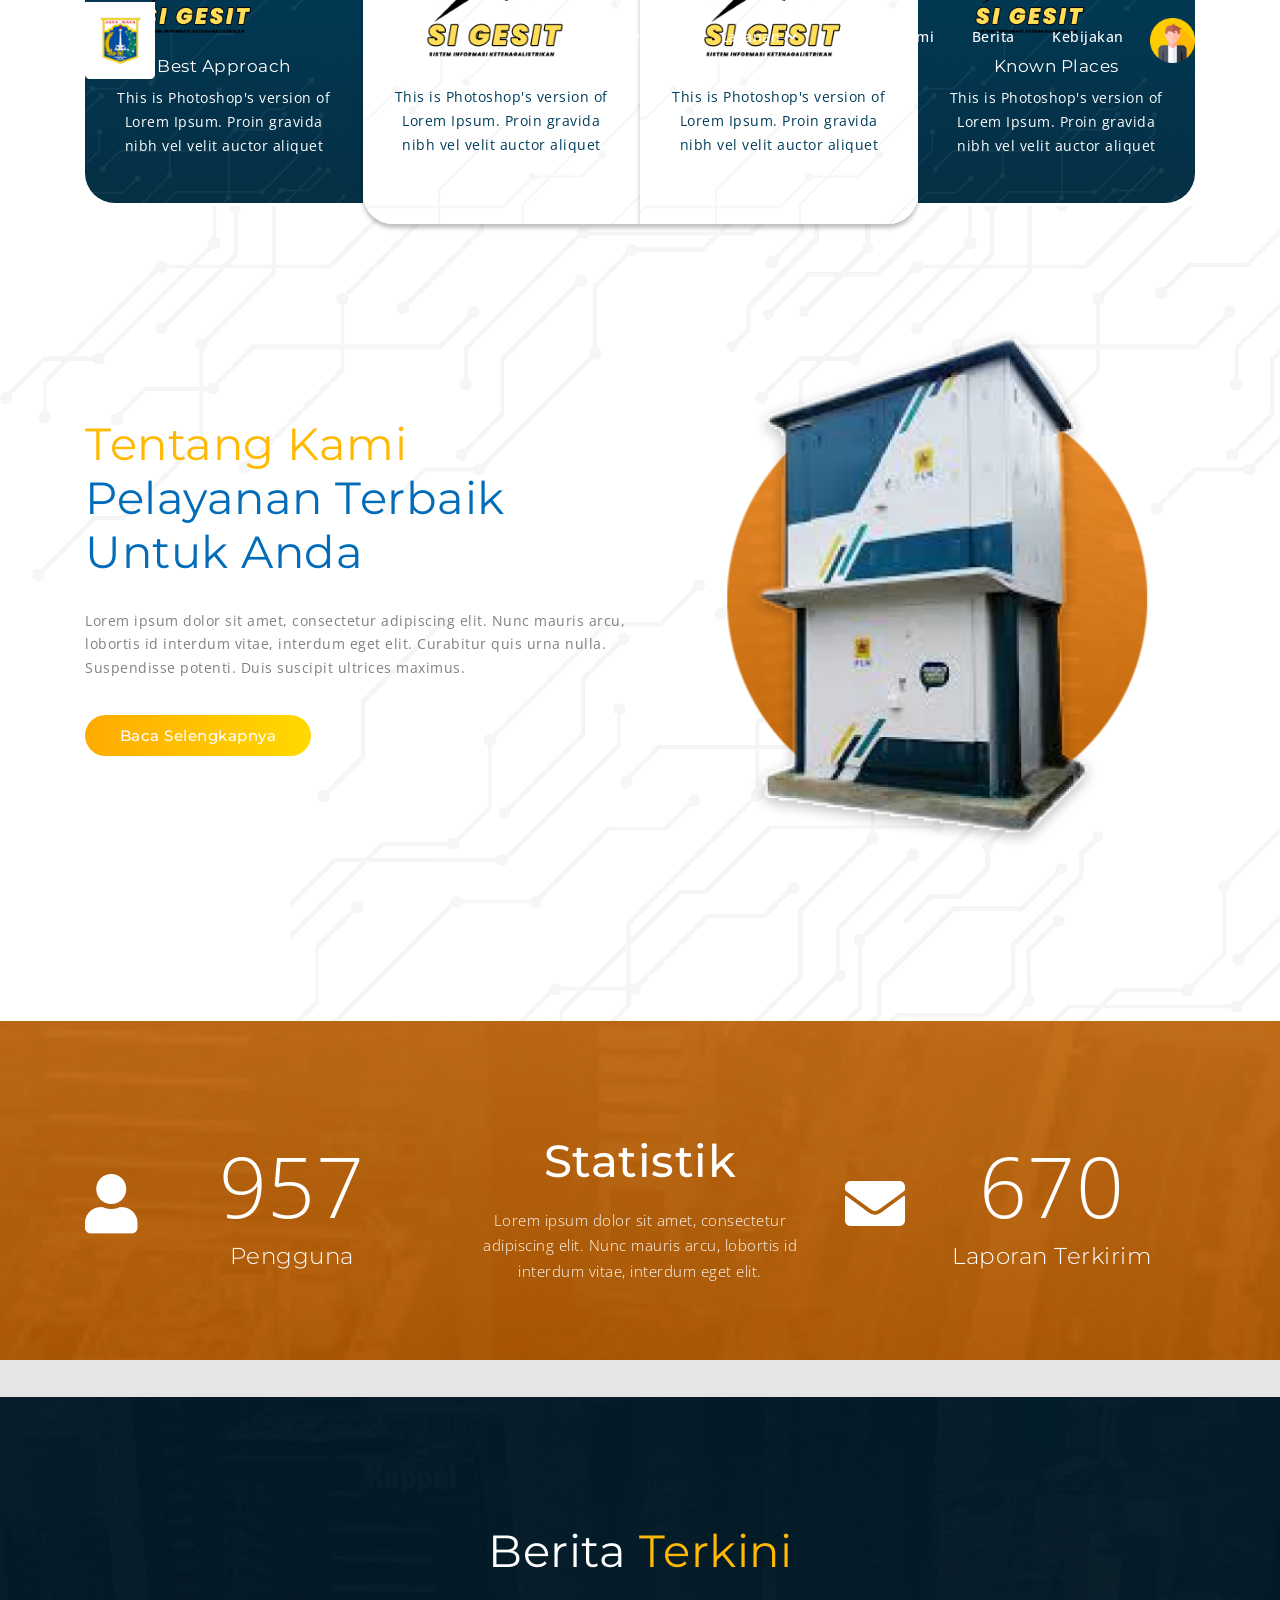
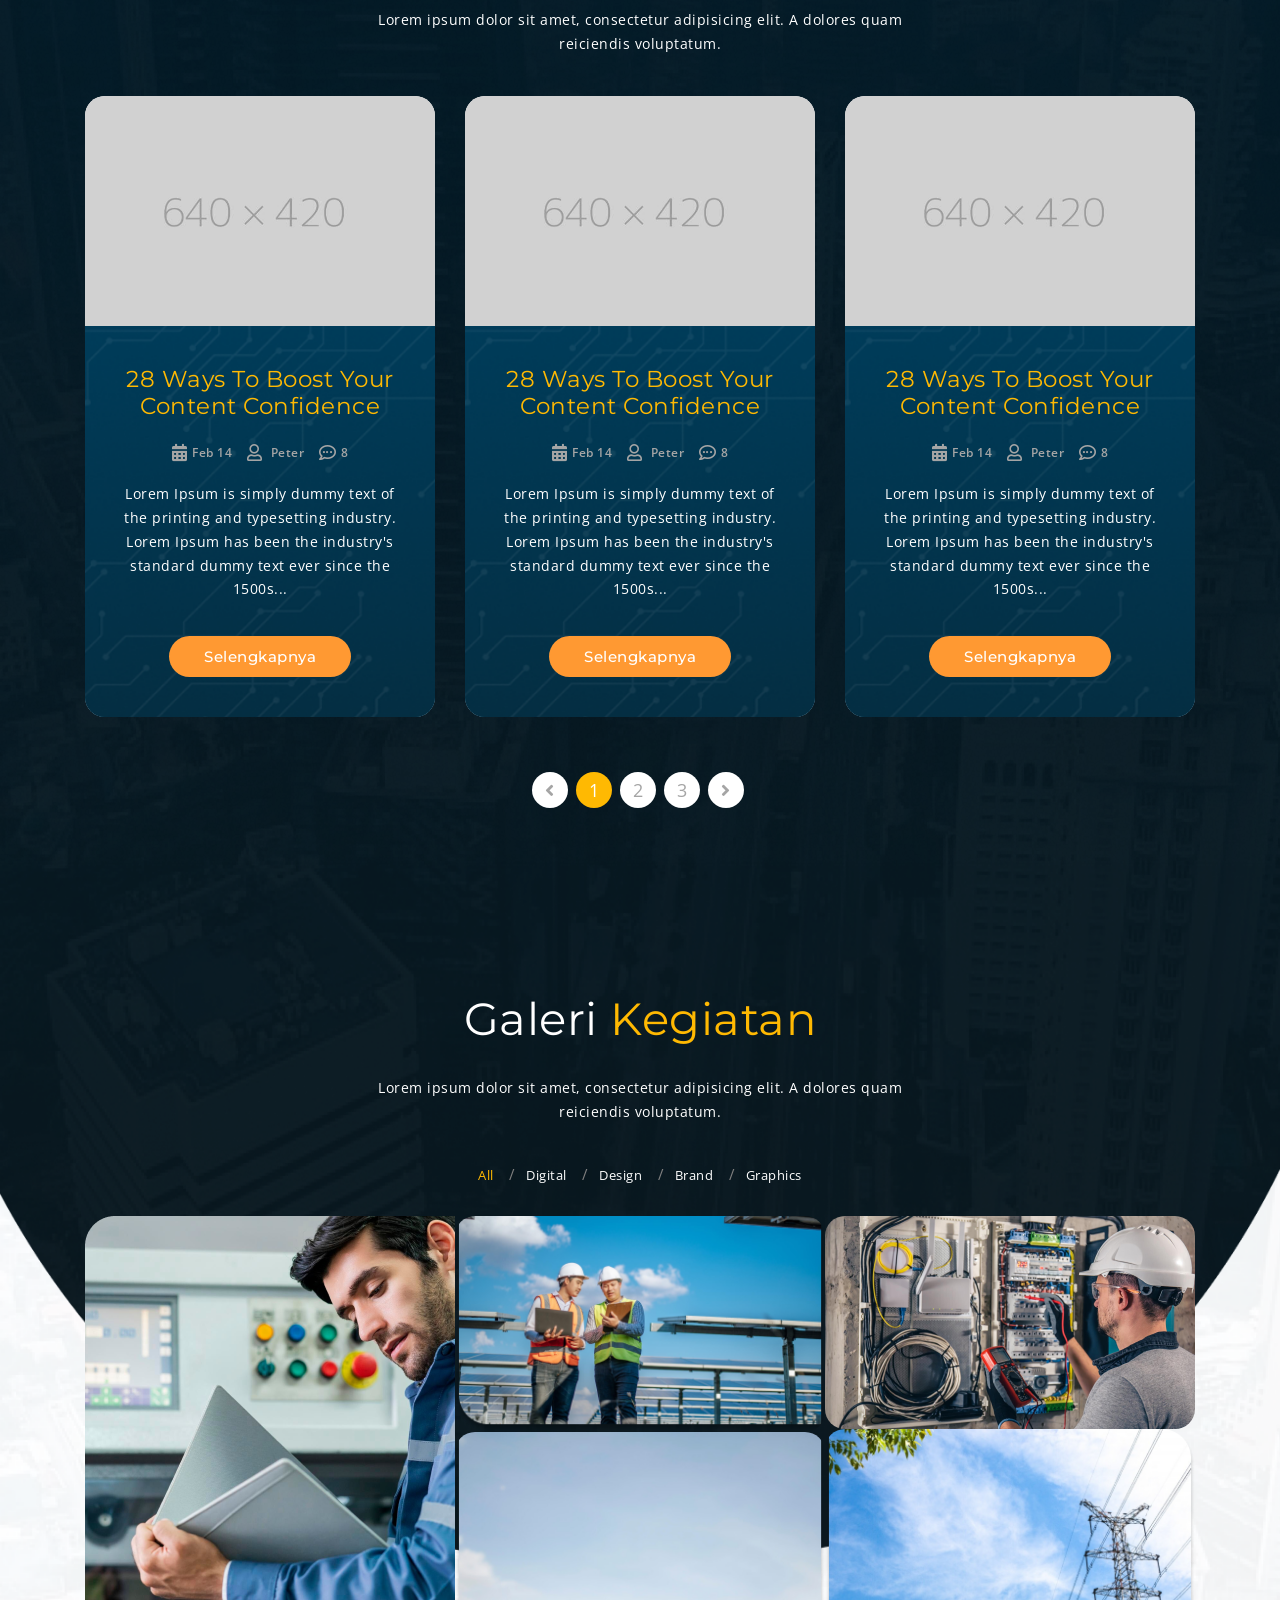
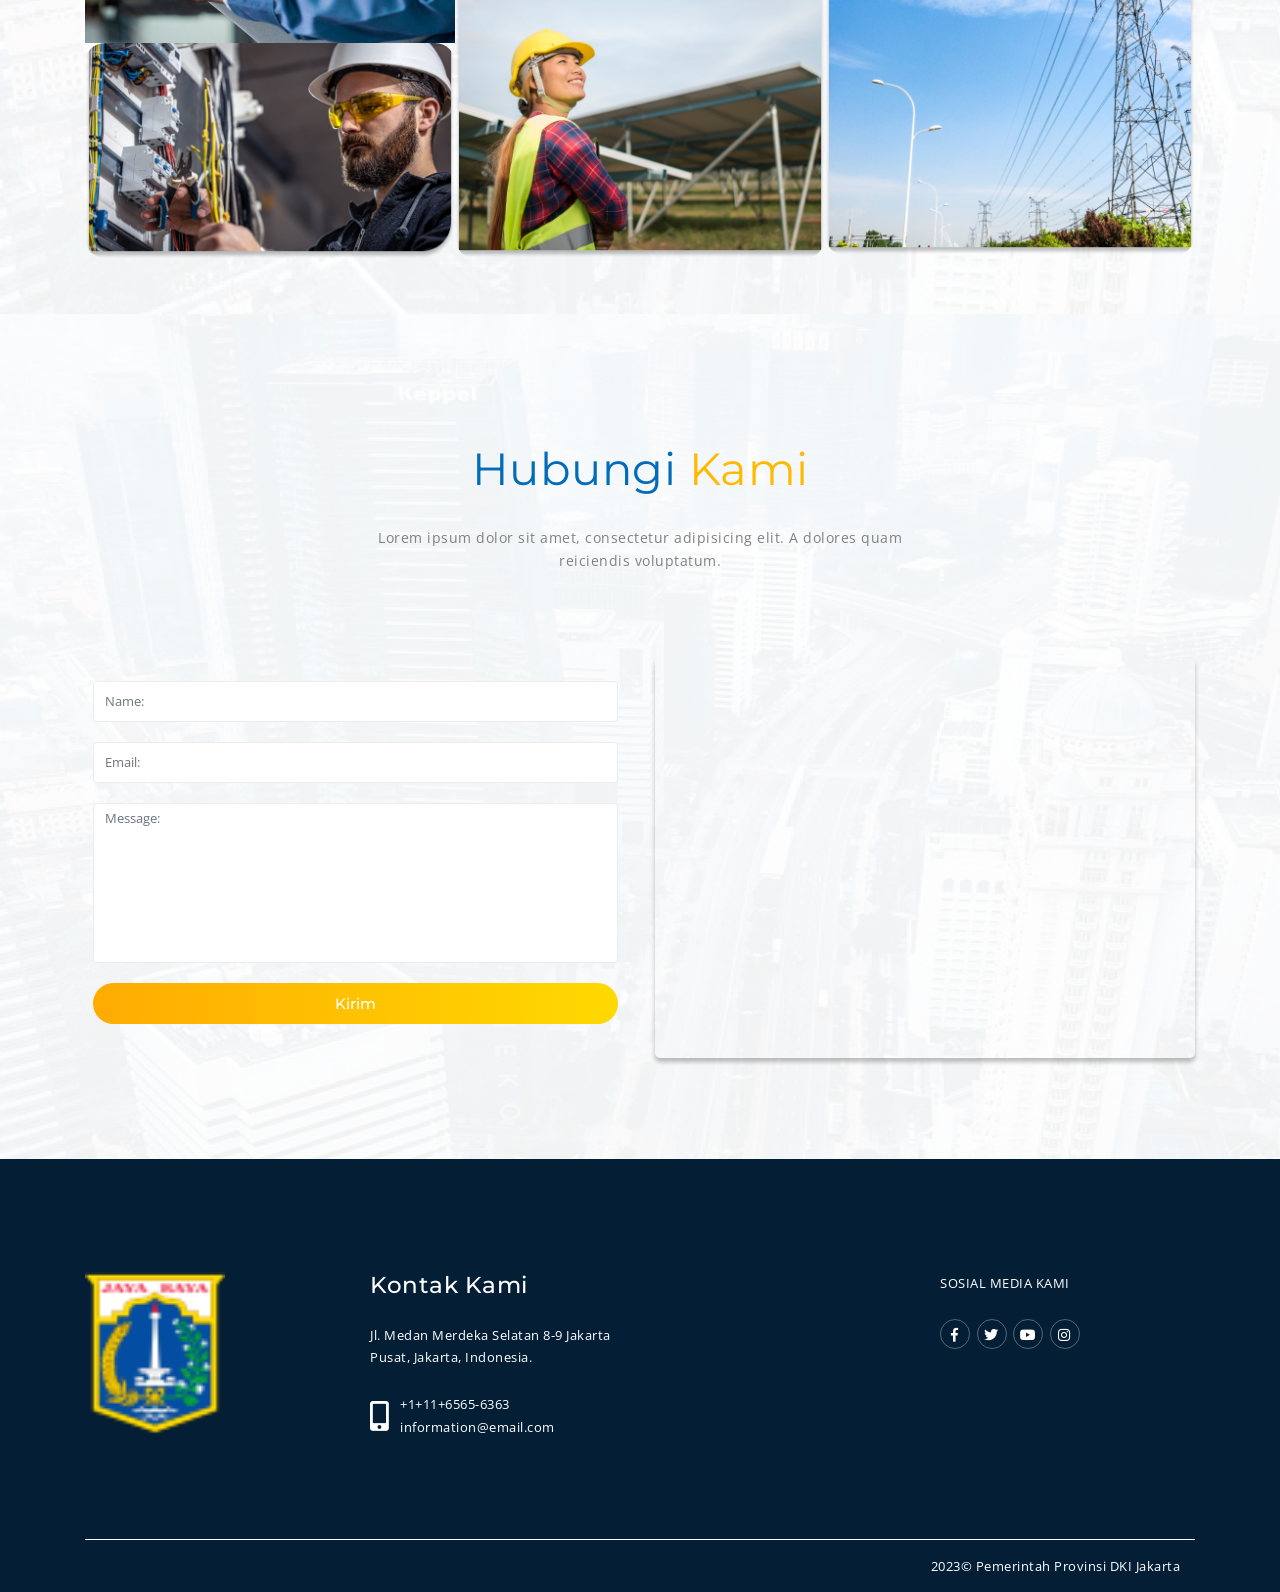
==== commit d243eae5: "-" ====
--- a/index.html
+++ b/index.html
@@ -924,18 +924,7 @@
     <!--tooltip js-->
     <script src="vendor/js/tooltipster.min.js"></script>
     <!--Revolution SLider-->
-    <script src="vendor/js/jquery.themepunch.tools.min.js"></script>
-    <script src="vendor/js/jquery.themepunch.revolution.min.js"></script>
-    <!-- SLIDER REVOLUTION 5.0 EXTENSIONS -->
-    <script src="vendor/js/extensions/revolution.extension.actions.min.js"></script>
-    <script src="vendor/js/extensions/revolution.extension.carousel.min.js"></script>
-    <script src="vendor/js/extensions/revolution.extension.kenburn.min.js"></script>
-    <script src="vendor/js/extensions/revolution.extension.layeranimation.min.js"></script>
-    <script src="vendor/js/extensions/revolution.extension.migration.min.js"></script>
-    <script src="vendor/js/extensions/revolution.extension.navigation.min.js"></script>
-    <script src="vendor/js/extensions/revolution.extension.parallax.min.js"></script>
-    <script src="vendor/js/extensions/revolution.extension.slideanims.min.js"></script>
-    <script src="vendor/js/extensions/revolution.extension.video.min.js"></script>
+
     <!--custom functions and script-->
     <script src="logistic/js/functions.js"></script>
 </body>
